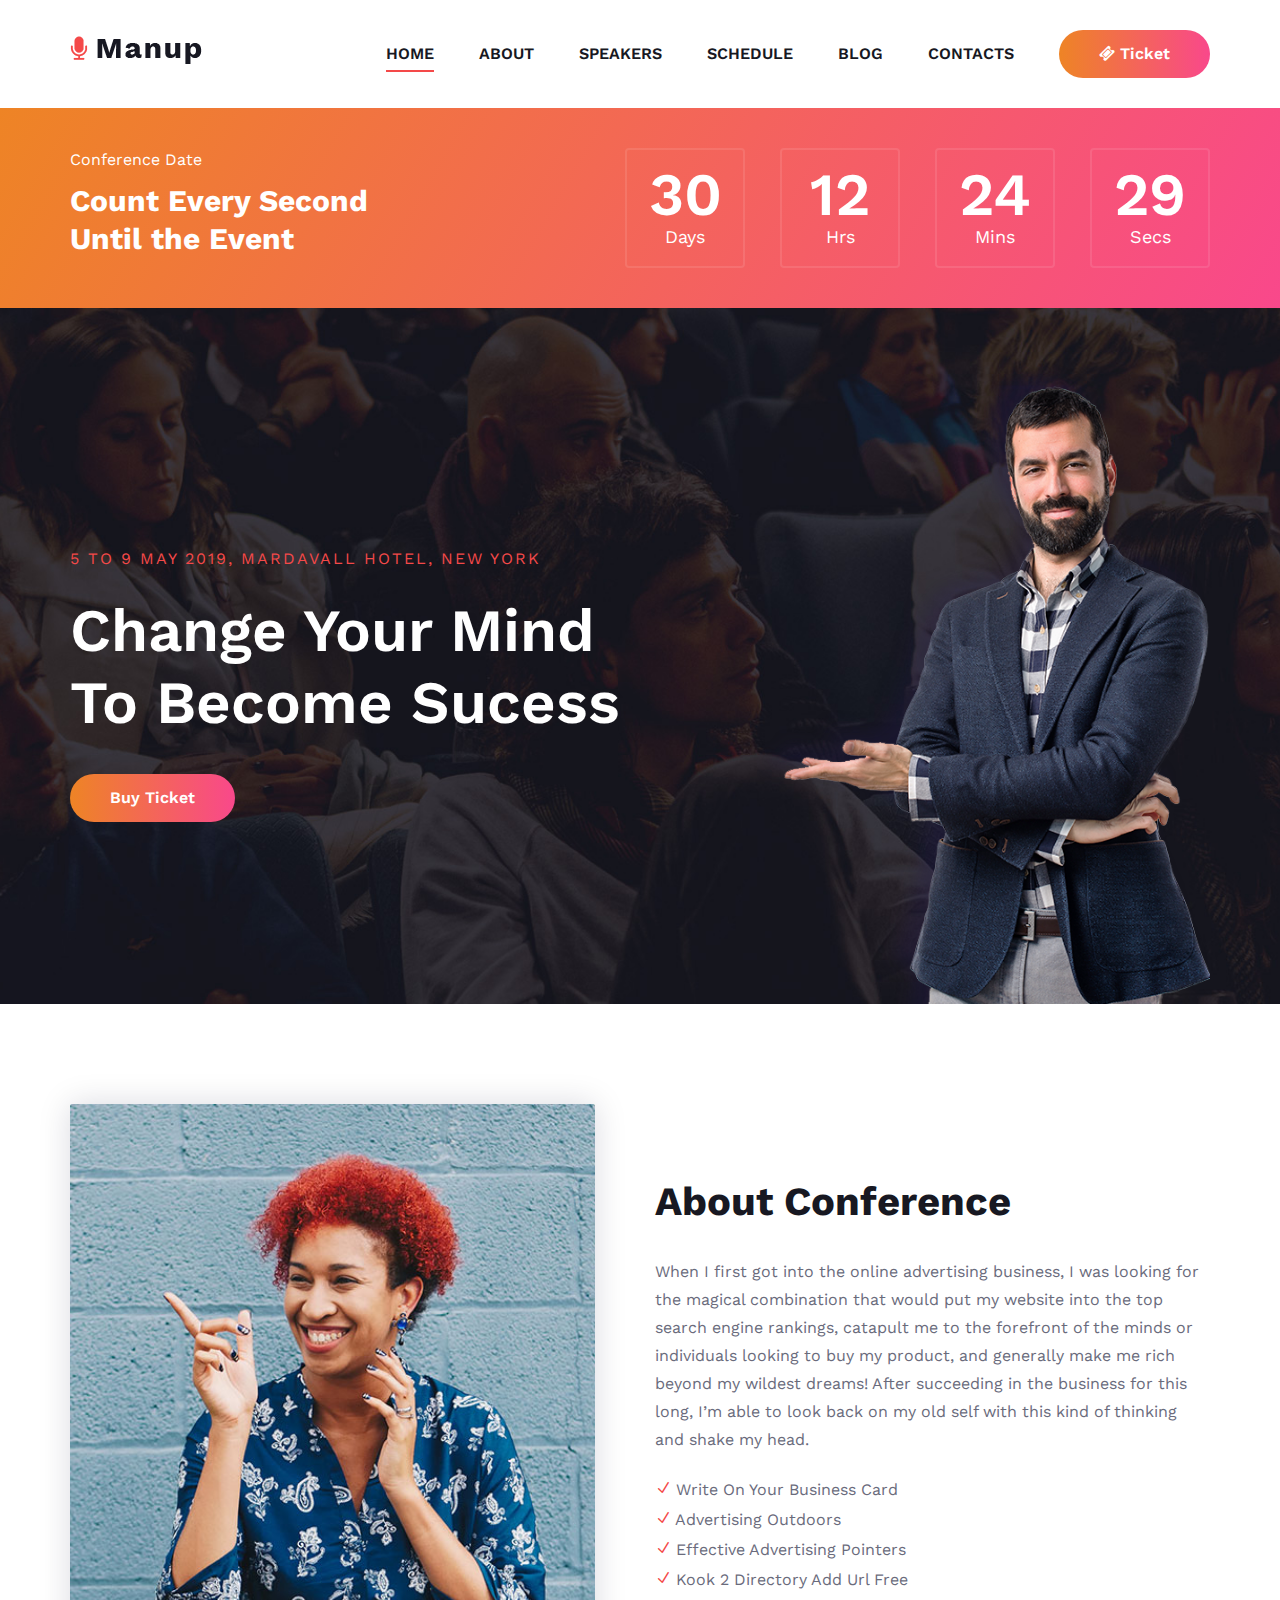
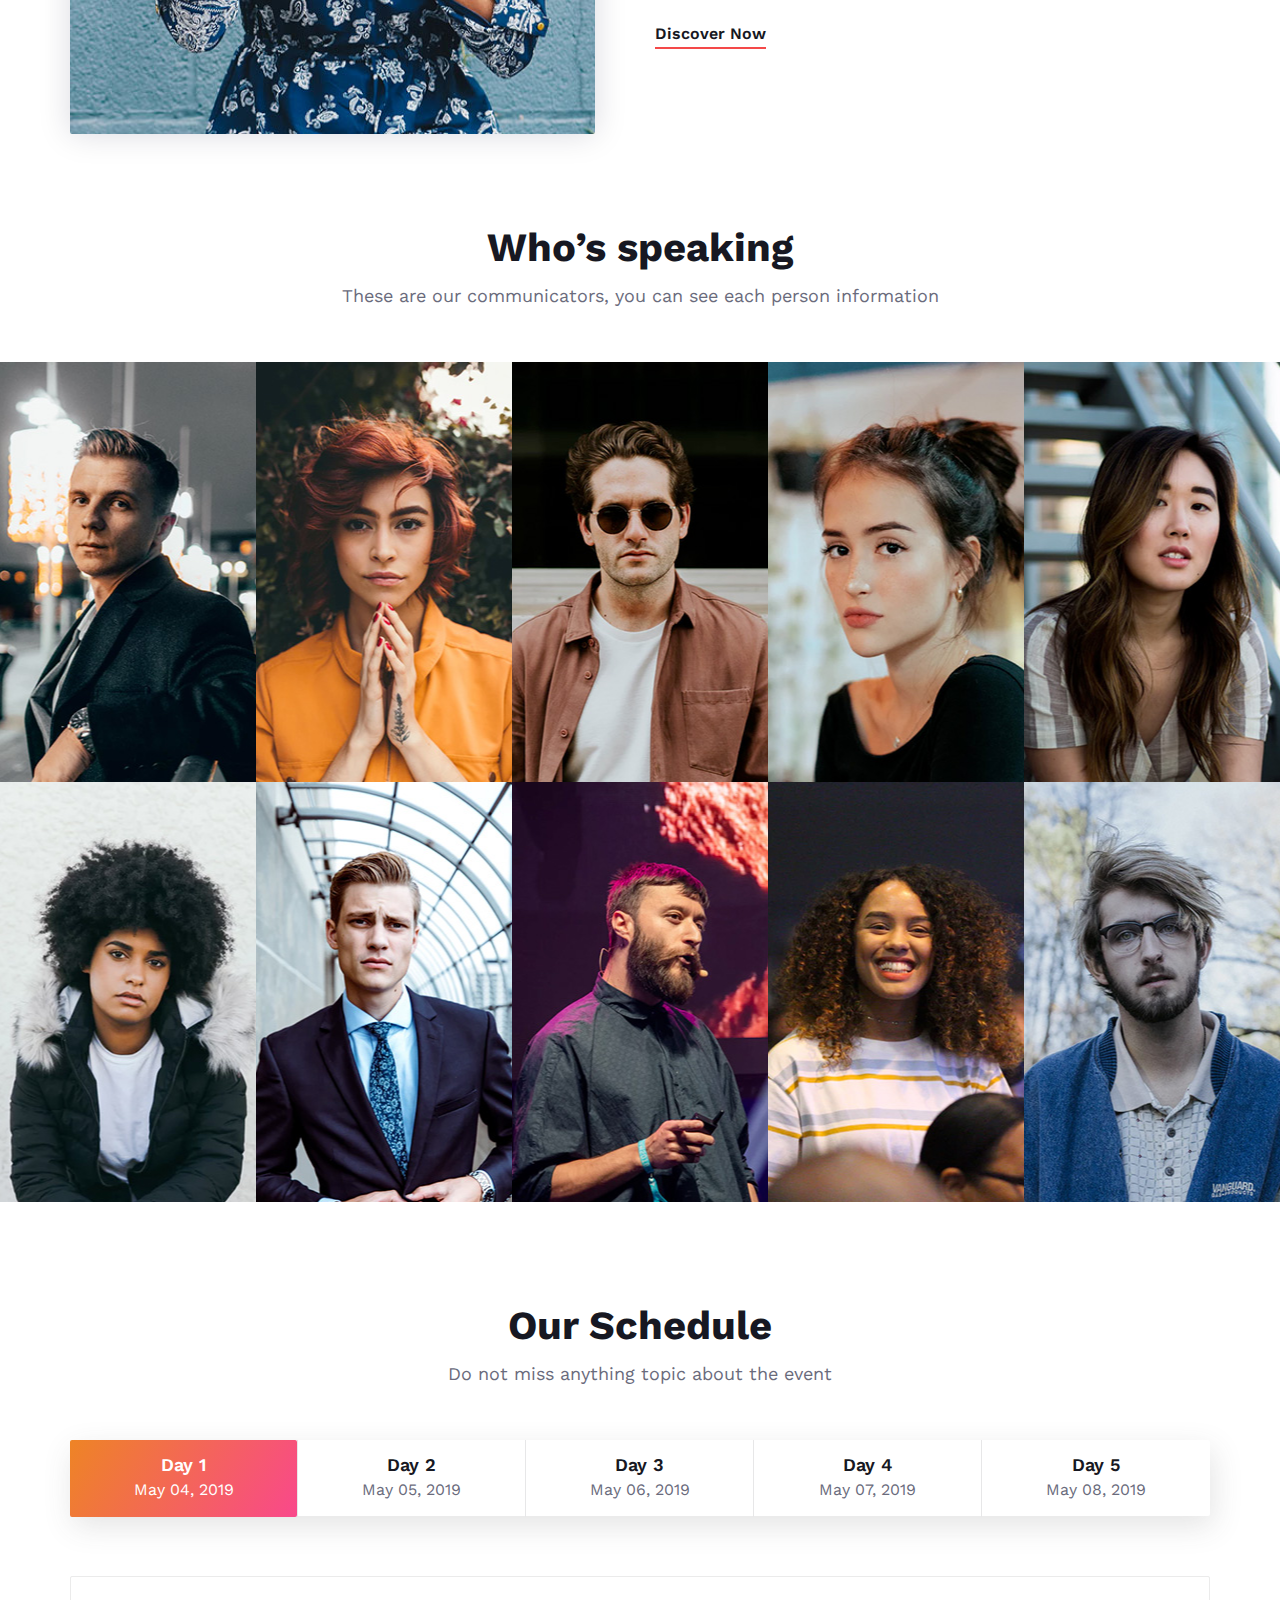
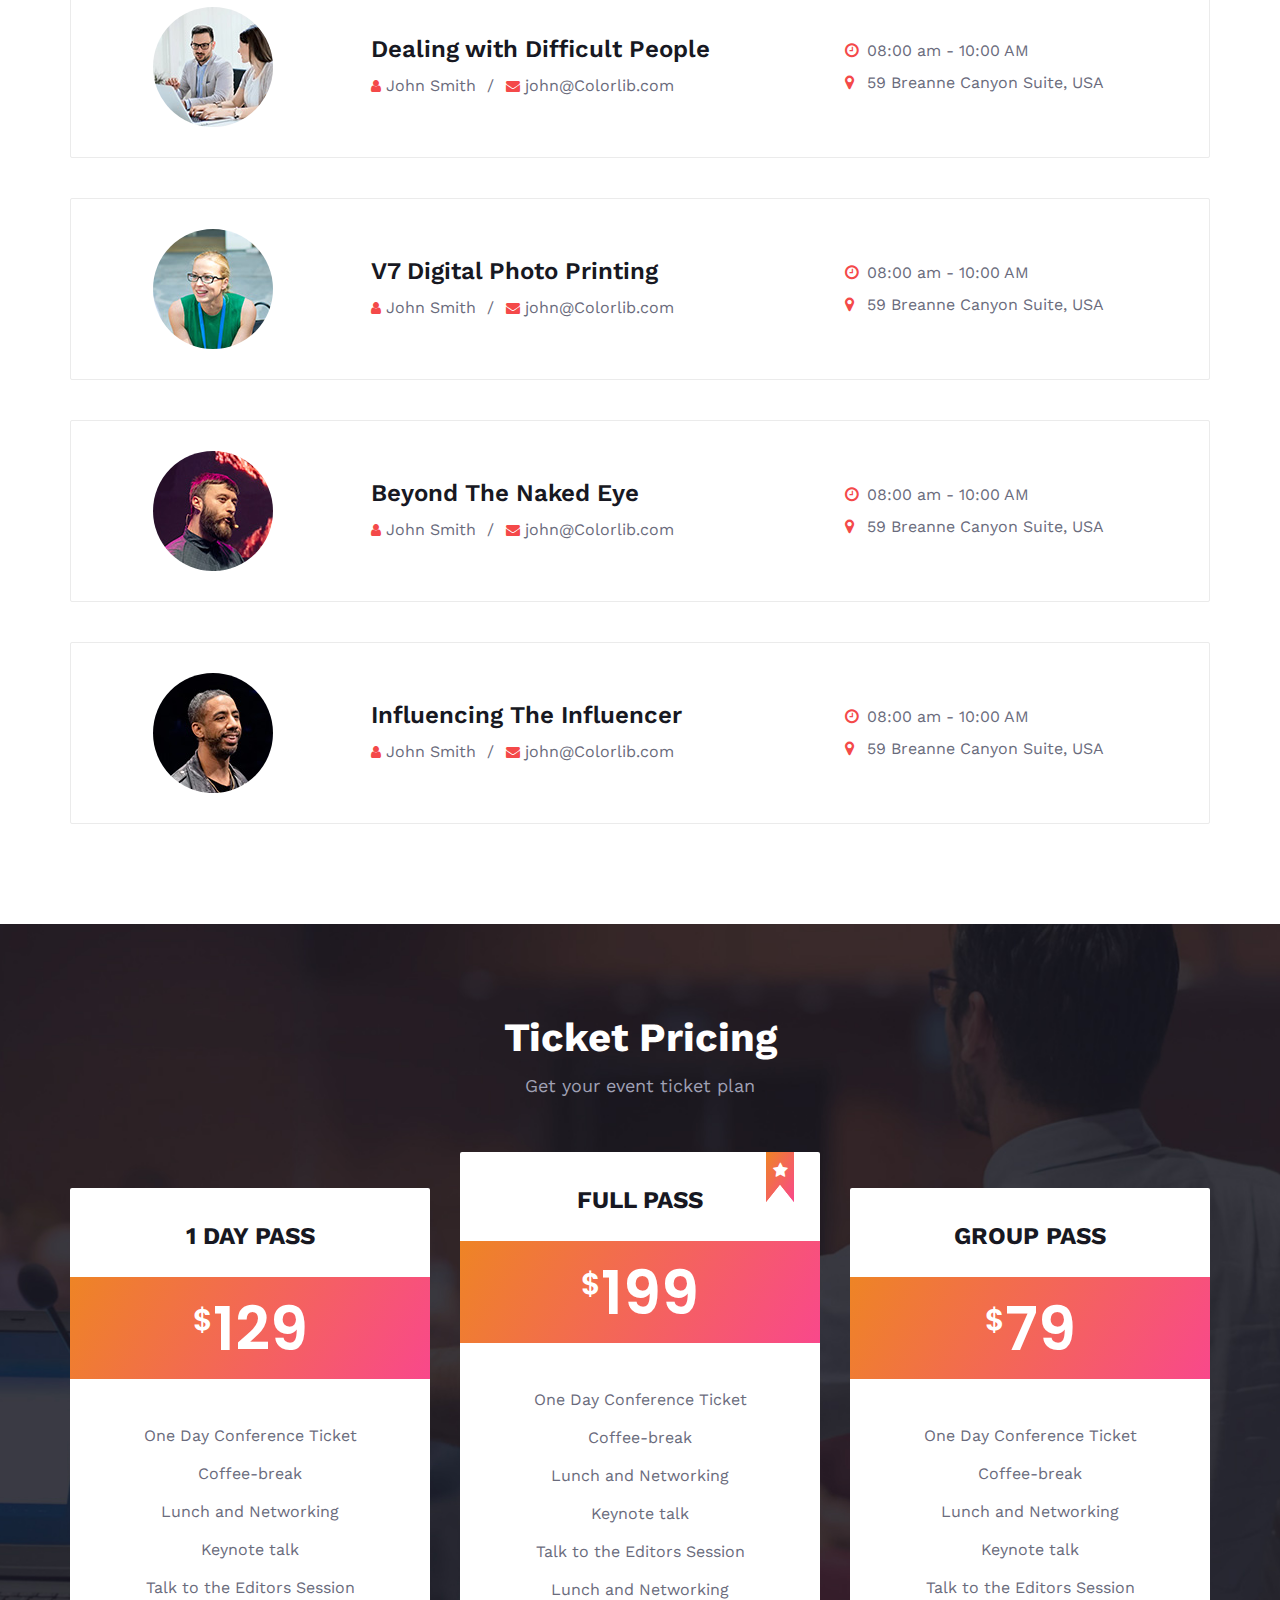
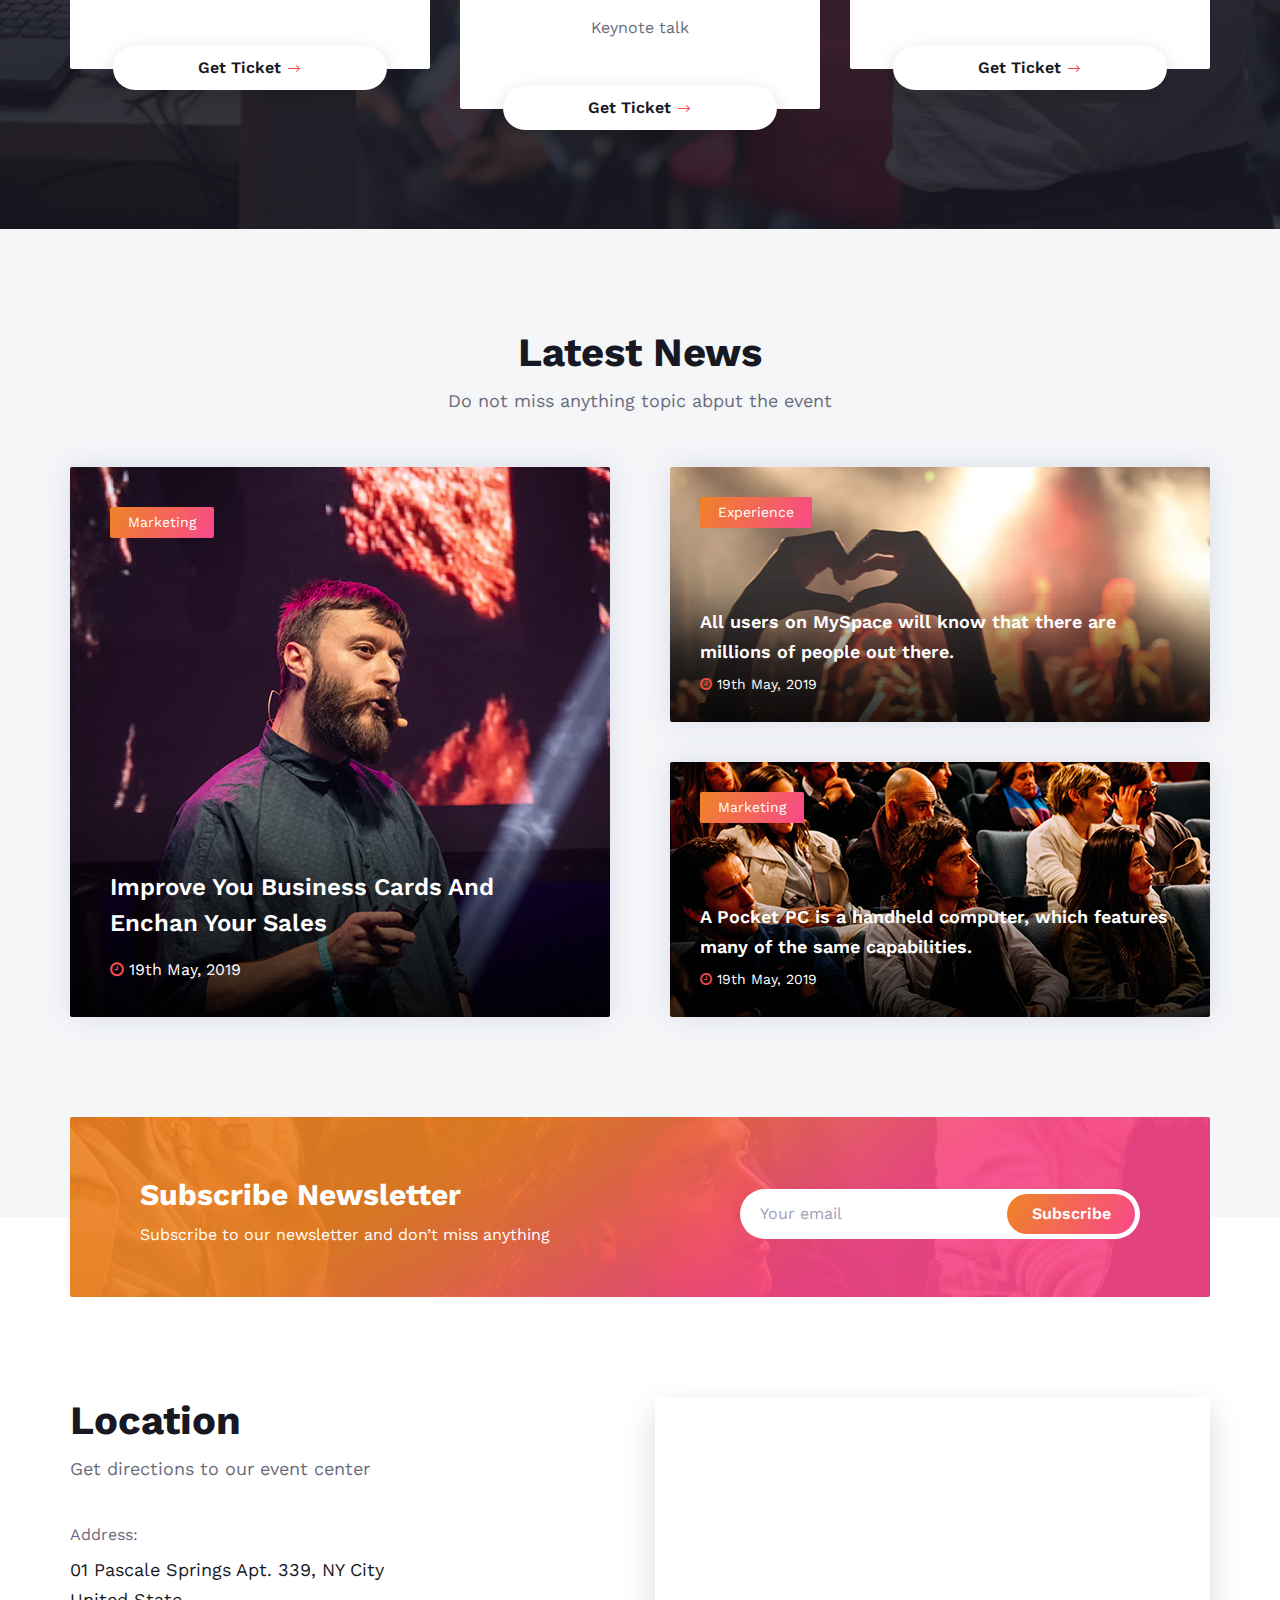
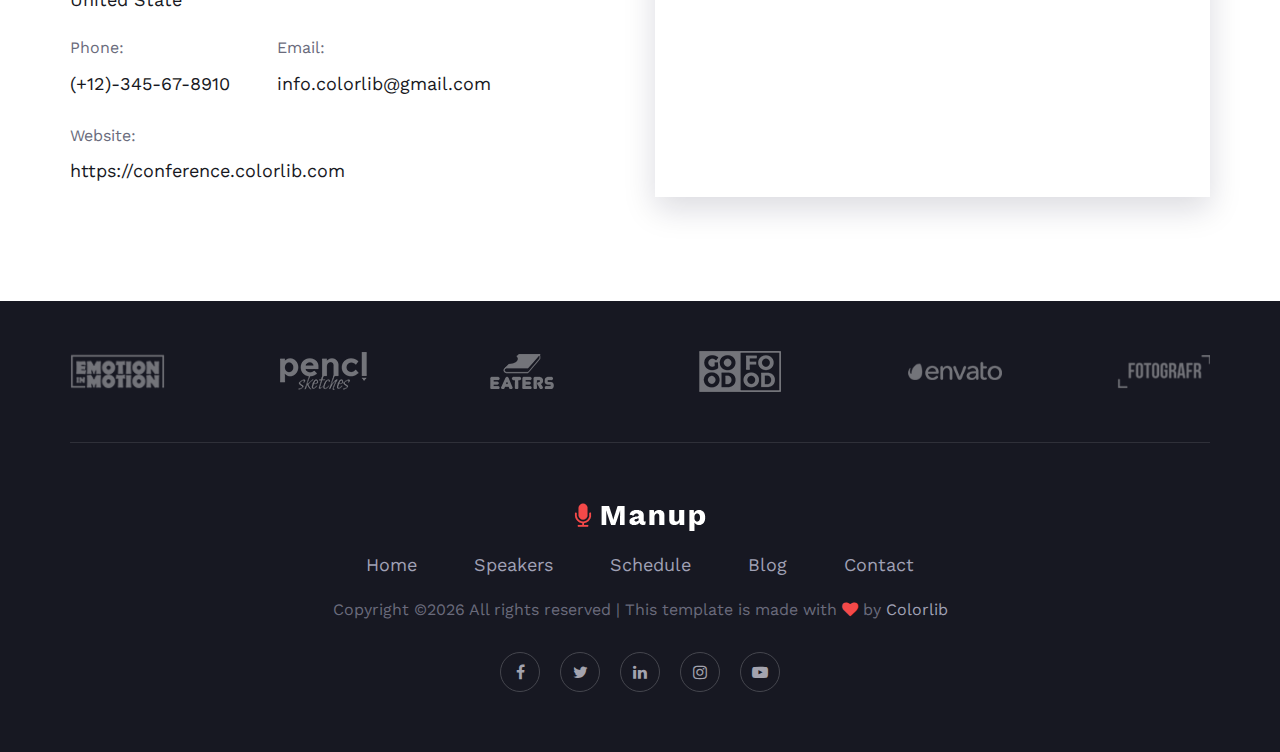
==== index.html @ 07010d6d "initial" ====
<!DOCTYPE html>
<html lang="zxx">

<head>
    <meta charset="UTF-8">
    <meta name="description" content="Manup Template">
    <meta name="keywords" content="Manup, unica, creative, html">
    <meta name="viewport" content="width=device-width, initial-scale=1.0">
    <meta http-equiv="X-UA-Compatible" content="ie=edge">
    <title>Manup | Template</title>

    <!-- Google Font -->
    <link href="https://fonts.googleapis.com/css?family=Work+Sans:400,500,600,700,800,900&display=swap"
        rel="stylesheet">
    <link href="https://fonts.googleapis.com/css?family=Poppins:400,500,600,700&display=swap" rel="stylesheet">


    <!-- Css Styles -->
    <link rel="stylesheet" href="css/bootstrap.min.css" type="text/css">
    <link rel="stylesheet" href="css/font-awesome.min.css" type="text/css">
    <link rel="stylesheet" href="css/elegant-icons.css" type="text/css">
    <link rel="stylesheet" href="css/owl.carousel.min.css" type="text/css">
    <link rel="stylesheet" href="css/magnific-popup.css" type="text/css">
    <link rel="stylesheet" href="css/slicknav.min.css" type="text/css">
    <link rel="stylesheet" href="css/style.css" type="text/css">
</head>

<body>
    <!-- Page Preloder -->
    <div id="preloder">
        <div class="loader"></div>
    </div>

    <!-- Header Section Begin -->
    <header class="header-section">
        <div class="container">
            <div class="logo">
                <a href="./index.html">
                    <img src="img/logo.png" alt="">
                </a>
            </div>
            <div class="nav-menu">
                <nav class="mainmenu mobile-menu">
                    <ul>
                        <li class="active"><a href="./index.html">Home</a></li>
                        <li><a href="./about-us.html">About</a></li>
                        <li><a href="./speaker.html">Speakers</a>
                            <ul class="dropdown">
                                <li><a href="#">Jayden</a></li>
                                <li><a href="#">Sara</a></li>
                                <li><a href="#">Emma</a></li>
                                <li><a href="#">Harriet</a></li>
                            </ul>
                        </li>
                        <li><a href="./schedule.html">Schedule</a></li>
                        <li><a href="./blog.html">Blog</a></li>
                        <li><a href="./contact.html">Contacts</a></li>
                    </ul>
                </nav>
                <a href="#" class="primary-btn top-btn"><i class="fa fa-ticket"></i> Ticket</a>
            </div>
            <div id="mobile-menu-wrap"></div>
        </div>
    </header>
    <!-- Header End -->

    <!-- Counter Section Begin -->
    <section class="counter-section bg-gradient">
        <div class="container">
            <div class="row">
                <div class="col-lg-4">
                    <div class="counter-text">
                        <span>Conference Date</span>
                        <h3>Count Every Second <br />Until the Event</h3>
                    </div>
                </div>
                <div class="col-lg-8">
                    <div class="cd-timer" id="countdown">
                        <div class="cd-item">
                            <span>40</span>
                            <p>Days</p>
                        </div>
                        <div class="cd-item">
                            <span>18</span>
                            <p>Hours</p>
                        </div>
                        <div class="cd-item">
                            <span>46</span>
                            <p>Minutes</p>
                        </div>
                        <div class="cd-item">
                            <span>32</span>
                            <p>Seconds</p>
                        </div>
                    </div>
                </div>
            </div>
        </div>
    </section>
    <!-- Counter Section End -->

    <!-- Hero Section Begin -->
    <section class="hero-section set-bg" data-setbg="img/hero.jpg">
        <div class="container">
            <div class="row">
                <div class="col-lg-7">
                    <div class="hero-text">
                        <span>5 to 9 may 2019, mardavall hotel, New York</span>
                        <h2>Change Your Mind<br /> To Become Sucess</h2>
                        <a href="#" class="primary-btn">Buy Ticket</a>
                    </div>
                </div>
                <div class="col-lg-5">
                    <img src="img/hero-right.png" alt="">
                </div>
            </div>
        </div>
    </section>
    <!-- Hero Section End -->

    <!-- Home About Section Begin -->
    <section class="home-about-section spad">
        <div class="container">
            <div class="row">
                <div class="col-lg-6">
                    <div class="ha-pic">
                        <img src="img/h-about.jpg" alt="">
                    </div>
                </div>
                <div class="col-lg-6">
                    <div class="ha-text">
                        <h2>About Conference</h2>
                        <p>When I first got into the online advertising business, I was looking for the magical
                            combination that would put my website into the top search engine rankings, catapult me to
                            the forefront of the minds or individuals looking to buy my product, and generally make me
                            rich beyond my wildest dreams! After succeeding in the business for this long, I’m able to
                            look back on my old self with this kind of thinking and shake my head.</p>
                        <ul>
                            <li><span class="icon_check"></span> Write On Your Business Card</li>
                            <li><span class="icon_check"></span> Advertising Outdoors</li>
                            <li><span class="icon_check"></span> Effective Advertising Pointers</li>
                            <li><span class="icon_check"></span> Kook 2 Directory Add Url Free</li>
                        </ul>
                        <a href="#" class="ha-btn">Discover Now</a>
                    </div>
                </div>
            </div>
        </div>
    </section>
    <!-- Home About Section End -->

    <!-- Team Member Section Begin -->
    <section class="team-member-section">
        <div class="container">
            <div class="row">
                <div class="col-lg-12">
                    <div class="section-title">
                        <h2>Who’s speaking</h2>
                        <p>These are our communicators, you can see each person information</p>
                    </div>
                </div>
            </div>
        </div>
        <div class="member-item set-bg" data-setbg="img/team-member/member-1.jpg">
            <div class="mi-social">
                <div class="mi-social-inner bg-gradient">
                    <a href="#"><i class="fa fa-facebook"></i></a>
                    <a href="#"><i class="fa fa-instagram"></i></a>
                    <a href="#"><i class="fa fa-twitter"></i></a>
                    <a href="#"><i class="fa fa-linkedin"></i></a>
                </div>
            </div>
            <div class="mi-text">
                <h5>Emma Sandoval</h5>
                <span>Speaker</span>
            </div>
        </div>
        <div class="member-item set-bg" data-setbg="img/team-member/member-2.jpg">
            <div class="mi-social">
                <div class="mi-social-inner bg-gradient">
                    <a href="#"><i class="fa fa-facebook"></i></a>
                    <a href="#"><i class="fa fa-instagram"></i></a>
                    <a href="#"><i class="fa fa-twitter"></i></a>
                    <a href="#"><i class="fa fa-linkedin"></i></a>
                </div>
            </div>
            <div class="mi-text">
                <h5>Emma Sandoval</h5>
                <span>Speaker</span>
            </div>
        </div>
        <div class="member-item set-bg" data-setbg="img/team-member/member-3.jpg">
            <div class="mi-social">
                <div class="mi-social-inner bg-gradient">
                    <a href="#"><i class="fa fa-facebook"></i></a>
                    <a href="#"><i class="fa fa-instagram"></i></a>
                    <a href="#"><i class="fa fa-twitter"></i></a>
                    <a href="#"><i class="fa fa-linkedin"></i></a>
                </div>
            </div>
            <div class="mi-text">
                <h5>Emma Sandoval</h5>
                <span>Speaker</span>
            </div>
        </div>
        <div class="member-item set-bg" data-setbg="img/team-member/member-4.jpg">
            <div class="mi-social">
                <div class="mi-social-inner bg-gradient">
                    <a href="#"><i class="fa fa-facebook"></i></a>
                    <a href="#"><i class="fa fa-instagram"></i></a>
                    <a href="#"><i class="fa fa-twitter"></i></a>
                    <a href="#"><i class="fa fa-linkedin"></i></a>
                </div>
            </div>
            <div class="mi-text">
                <h5>Emma Sandoval</h5>
                <span>Speaker</span>
            </div>
        </div>
        <div class="member-item set-bg" data-setbg="img/team-member/member-5.jpg">
            <div class="mi-social">
                <div class="mi-social-inner bg-gradient">
                    <a href="#"><i class="fa fa-facebook"></i></a>
                    <a href="#"><i class="fa fa-instagram"></i></a>
                    <a href="#"><i class="fa fa-twitter"></i></a>
                    <a href="#"><i class="fa fa-linkedin"></i></a>
                </div>
            </div>
            <div class="mi-text">
                <h5>Emma Sandoval</h5>
                <span>Speaker</span>
            </div>
        </div>
        <div class="member-item set-bg" data-setbg="img/team-member/member-6.jpg">
            <div class="mi-social">
                <div class="mi-social-inner bg-gradient">
                    <a href="#"><i class="fa fa-facebook"></i></a>
                    <a href="#"><i class="fa fa-instagram"></i></a>
                    <a href="#"><i class="fa fa-twitter"></i></a>
                    <a href="#"><i class="fa fa-linkedin"></i></a>
                </div>
            </div>
            <div class="mi-text">
                <h5>Emma Sandoval</h5>
                <span>Speaker</span>
            </div>
        </div>
        <div class="member-item set-bg" data-setbg="img/team-member/member-7.jpg">
            <div class="mi-social">
                <div class="mi-social-inner bg-gradient">
                    <a href="#"><i class="fa fa-facebook"></i></a>
                    <a href="#"><i class="fa fa-instagram"></i></a>
                    <a href="#"><i class="fa fa-twitter"></i></a>
                    <a href="#"><i class="fa fa-linkedin"></i></a>
                </div>
            </div>
            <div class="mi-text">
                <h5>Emma Sandoval</h5>
                <span>Speaker</span>
            </div>
        </div>
        <div class="member-item set-bg" data-setbg="img/team-member/member-8.jpg">
            <div class="mi-social">
                <div class="mi-social-inner bg-gradient">
                    <a href="#"><i class="fa fa-facebook"></i></a>
                    <a href="#"><i class="fa fa-instagram"></i></a>
                    <a href="#"><i class="fa fa-twitter"></i></a>
                    <a href="#"><i class="fa fa-linkedin"></i></a>
                </div>
            </div>
            <div class="mi-text">
                <h5>Emma Sandoval</h5>
                <span>Speaker</span>
            </div>
        </div>
        <div class="member-item set-bg" data-setbg="img/team-member/member-9.jpg">
            <div class="mi-social">
                <div class="mi-social-inner bg-gradient">
                    <a href="#"><i class="fa fa-facebook"></i></a>
                    <a href="#"><i class="fa fa-instagram"></i></a>
                    <a href="#"><i class="fa fa-twitter"></i></a>
                    <a href="#"><i class="fa fa-linkedin"></i></a>
                </div>
            </div>
            <div class="mi-text">
                <h5>Emma Sandoval</h5>
                <span>Speaker</span>
            </div>
        </div>
        <div class="member-item set-bg" data-setbg="img/team-member/member-10.jpg">
            <div class="mi-social">
                <div class="mi-social-inner bg-gradient">
                    <a href="#"><i class="fa fa-facebook"></i></a>
                    <a href="#"><i class="fa fa-instagram"></i></a>
                    <a href="#"><i class="fa fa-twitter"></i></a>
                    <a href="#"><i class="fa fa-linkedin"></i></a>
                </div>
            </div>
            <div class="mi-text">
                <h5>Emma Sandoval</h5>
                <span>Speaker</span>
            </div>
        </div>
    </section>
    <!-- Team Member Section End -->

    <!-- Schedule Section Begin -->
    <section class="schedule-section spad">
        <div class="container">
            <div class="row">
                <div class="col-lg-12">
                    <div class="section-title">
                        <h2>Our Schedule</h2>
                        <p>Do not miss anything topic about the event</p>
                    </div>
                </div>
            </div>
            <div class="row">
                <div class="col-lg-12">
                    <div class="schedule-tab">
                        <ul class="nav nav-tabs" role="tablist">
                            <li class="nav-item">
                                <a class="nav-link active" data-toggle="tab" href="#tabs-1" role="tab">
                                    <h5>Day 1</h5>
                                    <p>May 04, 2019</p>
                                </a>
                            </li>
                            <li class="nav-item">
                                <a class="nav-link" data-toggle="tab" href="#tabs-2" role="tab">
                                    <h5>Day 2</h5>
                                    <p>May 05, 2019</p>
                                </a>
                            </li>
                            <li class="nav-item">
                                <a class="nav-link" data-toggle="tab" href="#tabs-3" role="tab">
                                    <h5>Day 3</h5>
                                    <p>May 06, 2019</p>
                                </a>
                            </li>
                            <li class="nav-item">
                                <a class="nav-link" data-toggle="tab" href="#tabs-4" role="tab">
                                    <h5>Day 4</h5>
                                    <p>May 07, 2019</p>
                                </a>
                            </li>
                            <li class="nav-item">
                                <a class="nav-link" data-toggle="tab" href="#tabs-5" role="tab">
                                    <h5>Day 5</h5>
                                    <p>May 08, 2019</p>
                                </a>
                            </li>
                        </ul><!-- Tab panes -->
                        <div class="tab-content">
                            <div class="tab-pane active" id="tabs-1" role="tabpanel">
                                <div class="st-content">
                                    <div class="container">
                                        <div class="row">
                                            <div class="col-lg-3">
                                                <div class="sc-pic">
                                                    <img src="img/schedule/schedule-1.jpg" alt="">
                                                </div>
                                            </div>
                                            <div class="col-lg-5">
                                                <div class="sc-text">
                                                    <h4>Dealing with Difficult People</h4>
                                                    <ul>
                                                        <li><i class="fa fa-user"></i> John Smith</li>
                                                        <li><i class="fa fa-envelope"></i> john@Colorlib.com
                                                        </li>
                                                    </ul>
                                                </div>
                                            </div>
                                            <div class="col-lg-4">
                                                <ul class="sc-widget">
                                                    <li><i class="fa fa-clock-o"></i> 08:00 am - 10:00 AM</li>
                                                    <li><i class="fa fa-map-marker"></i> 59 Breanne Canyon Suite, USA
                                                    </li>
                                                </ul>
                                            </div>
                                        </div>
                                    </div>
                                </div>
                                <div class="st-content">
                                    <div class="container">
                                        <div class="row">
                                            <div class="col-lg-3">
                                                <div class="sc-pic">
                                                    <img src="img/schedule/schedule-2.jpg" alt="">
                                                </div>
                                            </div>
                                            <div class="col-lg-5">
                                                <div class="sc-text">
                                                    <h4>V7 Digital Photo Printing</h4>
                                                    <ul>
                                                        <li><i class="fa fa-user"></i> John Smith</li>
                                                        <li><i class="fa fa-envelope"></i> john@Colorlib.com
                                                        </li>
                                                    </ul>
                                                </div>
                                            </div>
                                            <div class="col-lg-4">
                                                <ul class="sc-widget">
                                                    <li><i class="fa fa-clock-o"></i> 08:00 am - 10:00 AM</li>
                                                    <li><i class="fa fa-map-marker"></i> 59 Breanne Canyon Suite, USA
                                                    </li>
                                                </ul>
                                            </div>
                                        </div>
                                    </div>
                                </div>
                                <div class="st-content">
                                    <div class="container">
                                        <div class="row">
                                            <div class="col-lg-3">
                                                <div class="sc-pic">
                                                    <img src="img/schedule/schedule-3.jpg" alt="">
                                                </div>
                                            </div>
                                            <div class="col-lg-5">
                                                <div class="sc-text">
                                                    <h4>Beyond The Naked Eye</h4>
                                                    <ul>
                                                        <li><i class="fa fa-user"></i> John Smith</li>
                                                        <li><i class="fa fa-envelope"></i> john@Colorlib.com
                                                        </li>
                                                    </ul>
                                                </div>
                                            </div>
                                            <div class="col-lg-4">
                                                <ul class="sc-widget">
                                                    <li><i class="fa fa-clock-o"></i> 08:00 am - 10:00 AM</li>
                                                    <li><i class="fa fa-map-marker"></i> 59 Breanne Canyon Suite, USA
                                                    </li>
                                                </ul>
                                            </div>
                                        </div>
                                    </div>
                                </div>
                                <div class="st-content">
                                    <div class="container">
                                        <div class="row">
                                            <div class="col-lg-3">
                                                <div class="sc-pic">
                                                    <img src="img/schedule/schedule-4.jpg" alt="">
                                                </div>
                                            </div>
                                            <div class="col-lg-5">
                                                <div class="sc-text">
                                                    <h4>Influencing The Influencer</h4>
                                                    <ul>
                                                        <li><i class="fa fa-user"></i> John Smith</li>
                                                        <li><i class="fa fa-envelope"></i> john@Colorlib.com
                                                        </li>
                                                    </ul>
                                                </div>
                                            </div>
                                            <div class="col-lg-4">
                                                <ul class="sc-widget">
                                                    <li><i class="fa fa-clock-o"></i> 08:00 am - 10:00 AM</li>
                                                    <li><i class="fa fa-map-marker"></i> 59 Breanne Canyon Suite, USA
                                                    </li>
                                                </ul>
                                            </div>
                                        </div>
                                    </div>
                                </div>
                            </div>
                            <div class="tab-pane" id="tabs-2" role="tabpanel">
                                <div class="st-content">
                                    <div class="container">
                                        <div class="row">
                                            <div class="col-lg-3">
                                                <div class="sc-pic">
                                                    <img src="img/schedule/schedule-1.jpg" alt="">
                                                </div>
                                            </div>
                                            <div class="col-lg-5">
                                                <div class="sc-text">
                                                    <h4>Dealing with Easy People</h4>
                                                    <ul>
                                                        <li><i class="fa fa-user"></i> John Smith</li>
                                                        <li><i class="fa fa-envelope"></i> john@Colorlib.com
                                                        </li>
                                                    </ul>
                                                </div>
                                            </div>
                                            <div class="col-lg-4">
                                                <ul class="sc-widget">
                                                    <li><i class="fa fa-clock-o"></i> 08:00 am - 10:00 AM</li>
                                                    <li><i class="fa fa-map-marker"></i> 59 Breanne Canyon Suite, USA
                                                    </li>
                                                </ul>
                                            </div>
                                        </div>
                                    </div>
                                </div>
                                <div class="st-content">
                                    <div class="container">
                                        <div class="row">
                                            <div class="col-lg-3">
                                                <div class="sc-pic">
                                                    <img src="img/schedule/schedule-2.jpg" alt="">
                                                </div>
                                            </div>
                                            <div class="col-lg-5">
                                                <div class="sc-text">
                                                    <h4>V7 Digital Photo Printing</h4>
                                                    <ul>
                                                        <li><i class="fa fa-user"></i> John Smith</li>
                                                        <li><i class="fa fa-envelope"></i> john@Colorlib.com
                                                        </li>
                                                    </ul>
                                                </div>
                                            </div>
                                            <div class="col-lg-4">
                                                <ul class="sc-widget">
                                                    <li><i class="fa fa-clock-o"></i> 08:00 am - 10:00 AM</li>
                                                    <li><i class="fa fa-map-marker"></i> 59 Breanne Canyon Suite, USA
                                                    </li>
                                                </ul>
                                            </div>
                                        </div>
                                    </div>
                                </div>
                                <div class="st-content">
                                    <div class="container">
                                        <div class="row">
                                            <div class="col-lg-3">
                                                <div class="sc-pic">
                                                    <img src="img/schedule/schedule-3.jpg" alt="">
                                                </div>
                                            </div>
                                            <div class="col-lg-5">
                                                <div class="sc-text">
                                                    <h4>Beyond The Naked Eye</h4>
                                                    <ul>
                                                        <li><i class="fa fa-user"></i> John Smith</li>
                                                        <li><i class="fa fa-envelope"></i> john@Colorlib.com
                                                        </li>
                                                    </ul>
                                                </div>
                                            </div>
                                            <div class="col-lg-4">
                                                <ul class="sc-widget">
                                                    <li><i class="fa fa-clock-o"></i> 08:00 am - 10:00 AM</li>
                                                    <li><i class="fa fa-map-marker"></i> 59 Breanne Canyon Suite, USA
                                                    </li>
                                                </ul>
                                            </div>
                                        </div>
                                    </div>
                                </div>
                                <div class="st-content">
                                    <div class="container">
                                        <div class="row">
                                            <div class="col-lg-3">
                                                <div class="sc-pic">
                                                    <img src="img/schedule/schedule-4.jpg" alt="">
                                                </div>
                                            </div>
                                            <div class="col-lg-5">
                                                <div class="sc-text">
                                                    <h4>Influencing The Influencer</h4>
                                                    <ul>
                                                        <li><i class="fa fa-user"></i> John Smith</li>
                                                        <li><i class="fa fa-envelope"></i> john@Colorlib.com
                                                        </li>
                                                    </ul>
                                                </div>
                                            </div>
                                            <div class="col-lg-4">
                                                <ul class="sc-widget">
                                                    <li><i class="fa fa-clock-o"></i> 08:00 am - 10:00 AM</li>
                                                    <li><i class="fa fa-map-marker"></i> 59 Breanne Canyon Suite, USA
                                                    </li>
                                                </ul>
                                            </div>
                                        </div>
                                    </div>
                                </div>
                            </div>
                            <div class="tab-pane" id="tabs-3" role="tabpanel">
                                <div class="st-content">
                                    <div class="container">
                                        <div class="row">
                                            <div class="col-lg-3">
                                                <div class="sc-pic">
                                                    <img src="img/schedule/schedule-1.jpg" alt="">
                                                </div>
                                            </div>
                                            <div class="col-lg-5">
                                                <div class="sc-text">
                                                    <h4>Dealing with Intermediate People</h4>
                                                    <ul>
                                                        <li><i class="fa fa-user"></i> John Smith</li>
                                                        <li><i class="fa fa-envelope"></i> john@Colorlib.com
                                                        </li>
                                                    </ul>
                                                </div>
                                            </div>
                                            <div class="col-lg-4">
                                                <ul class="sc-widget">
                                                    <li><i class="fa fa-clock-o"></i> 08:00 am - 10:00 AM</li>
                                                    <li><i class="fa fa-map-marker"></i> 59 Breanne Canyon Suite, USA
                                                    </li>
                                                </ul>
                                            </div>
                                        </div>
                                    </div>
                                </div>
                                <div class="st-content">
                                    <div class="container">
                                        <div class="row">
                                            <div class="col-lg-3">
                                                <div class="sc-pic">
                                                    <img src="img/schedule/schedule-2.jpg" alt="">
                                                </div>
                                            </div>
                                            <div class="col-lg-5">
                                                <div class="sc-text">
                                                    <h4>V7 Digital Photo Printing</h4>
                                                    <ul>
                                                        <li><i class="fa fa-user"></i> John Smith</li>
                                                        <li><i class="fa fa-envelope"></i> john@Colorlib.com
                                                        </li>
                                                    </ul>
                                                </div>
                                            </div>
                                            <div class="col-lg-4">
                                                <ul class="sc-widget">
                                                    <li><i class="fa fa-clock-o"></i> 08:00 am - 10:00 AM</li>
                                                    <li><i class="fa fa-map-marker"></i> 59 Breanne Canyon Suite, USA
                                                    </li>
                                                </ul>
                                            </div>
                                        </div>
                                    </div>
                                </div>
                                <div class="st-content">
                                    <div class="container">
                                        <div class="row">
                                            <div class="col-lg-3">
                                                <div class="sc-pic">
                                                    <img src="img/schedule/schedule-3.jpg" alt="">
                                                </div>
                                            </div>
                                            <div class="col-lg-5">
                                                <div class="sc-text">
                                                    <h4>Beyond The Naked Eye</h4>
                                                    <ul>
                                                        <li><i class="fa fa-user"></i> John Smith</li>
                                                        <li><i class="fa fa-envelope"></i> john@Colorlib.com
                                                        </li>
                                                    </ul>
                                                </div>
                                            </div>
                                            <div class="col-lg-4">
                                                <ul class="sc-widget">
                                                    <li><i class="fa fa-clock-o"></i> 08:00 am - 10:00 AM</li>
                                                    <li><i class="fa fa-map-marker"></i> 59 Breanne Canyon Suite, USA
                                                    </li>
                                                </ul>
                                            </div>
                                        </div>
                                    </div>
                                </div>
                                <div class="st-content">
                                    <div class="container">
                                        <div class="row">
                                            <div class="col-lg-3">
                                                <div class="sc-pic">
                                                    <img src="img/schedule/schedule-4.jpg" alt="">
                                                </div>
                                            </div>
                                            <div class="col-lg-5">
                                                <div class="sc-text">
                                                    <h4>Influencing The Influencer</h4>
                                                    <ul>
                                                        <li><i class="fa fa-user"></i> John Smith</li>
                                                        <li><i class="fa fa-envelope"></i> john@Colorlib.com
                                                        </li>
                                                    </ul>
                                                </div>
                                            </div>
                                            <div class="col-lg-4">
                                                <ul class="sc-widget">
                                                    <li><i class="fa fa-clock-o"></i> 08:00 am - 10:00 AM</li>
                                                    <li><i class="fa fa-map-marker"></i> 59 Breanne Canyon Suite, USA
                                                    </li>
                                                </ul>
                                            </div>
                                        </div>
                                    </div>
                                </div>
                            </div>
                            <div class="tab-pane" id="tabs-4" role="tabpanel">
                                <div class="st-content">
                                    <div class="container">
                                        <div class="row">
                                            <div class="col-lg-3">
                                                <div class="sc-pic">
                                                    <img src="img/schedule/schedule-1.jpg" alt="">
                                                </div>
                                            </div>
                                            <div class="col-lg-5">
                                                <div class="sc-text">
                                                    <h4>Dealing with Expert People</h4>
                                                    <ul>
                                                        <li><i class="fa fa-user"></i> John Smith</li>
                                                        <li><i class="fa fa-envelope"></i> john@Colorlib.com
                                                        </li>
                                                    </ul>
                                                </div>
                                            </div>
                                            <div class="col-lg-4">
                                                <ul class="sc-widget">
                                                    <li><i class="fa fa-clock-o"></i> 08:00 am - 10:00 AM</li>
                                                    <li><i class="fa fa-map-marker"></i> 59 Breanne Canyon Suite, USA
                                                    </li>
                                                </ul>
                                            </div>
                                        </div>
                                    </div>
                                </div>
                                <div class="st-content">
                                    <div class="container">
                                        <div class="row">
                                            <div class="col-lg-3">
                                                <div class="sc-pic">
                                                    <img src="img/schedule/schedule-2.jpg" alt="">
                                                </div>
                                            </div>
                                            <div class="col-lg-5">
                                                <div class="sc-text">
                                                    <h4>V7 Digital Photo Printing</h4>
                                                    <ul>
                                                        <li><i class="fa fa-user"></i> John Smith</li>
                                                        <li><i class="fa fa-envelope"></i> john@Colorlib.com
                                                        </li>
                                                    </ul>
                                                </div>
                                            </div>
                                            <div class="col-lg-4">
                                                <ul class="sc-widget">
                                                    <li><i class="fa fa-clock-o"></i> 08:00 am - 10:00 AM</li>
                                                    <li><i class="fa fa-map-marker"></i> 59 Breanne Canyon Suite, USA
                                                    </li>
                                                </ul>
                                            </div>
                                        </div>
                                    </div>
                                </div>
                                <div class="st-content">
                                    <div class="container">
                                        <div class="row">
                                            <div class="col-lg-3">
                                                <div class="sc-pic">
                                                    <img src="img/schedule/schedule-3.jpg" alt="">
                                                </div>
                                            </div>
                                            <div class="col-lg-5">
                                                <div class="sc-text">
                                                    <h4>Beyond The Naked Eye</h4>
                                                    <ul>
                                                        <li><i class="fa fa-user"></i> John Smith</li>
                                                        <li><i class="fa fa-envelope"></i> john@Colorlib.com
                                                        </li>
                                                    </ul>
                                                </div>
                                            </div>
                                            <div class="col-lg-4">
                                                <ul class="sc-widget">
                                                    <li><i class="fa fa-clock-o"></i> 08:00 am - 10:00 AM</li>
                                                    <li><i class="fa fa-map-marker"></i> 59 Breanne Canyon Suite, USA
                                                    </li>
                                                </ul>
                                            </div>
                                        </div>
                                    </div>
                                </div>
                                <div class="st-content">
                                    <div class="container">
                                        <div class="row">
                                            <div class="col-lg-3">
                                                <div class="sc-pic">
                                                    <img src="img/schedule/schedule-4.jpg" alt="">
                                                </div>
                                            </div>
                                            <div class="col-lg-5">
                                                <div class="sc-text">
                                                    <h4>Influencing The Influencer</h4>
                                                    <ul>
                                                        <li><i class="fa fa-user"></i> John Smith</li>
                                                        <li><i class="fa fa-envelope"></i> john@Colorlib.com
                                                        </li>
                                                    </ul>
                                                </div>
                                            </div>
                                            <div class="col-lg-4">
                                                <ul class="sc-widget">
                                                    <li><i class="fa fa-clock-o"></i> 08:00 am - 10:00 AM</li>
                                                    <li><i class="fa fa-map-marker"></i> 59 Breanne Canyon Suite, USA
                                                    </li>
                                                </ul>
                                            </div>
                                        </div>
                                    </div>
                                </div>
                            </div>
                            <div class="tab-pane" id="tabs-5" role="tabpanel">
                                <div class="st-content">
                                    <div class="container">
                                        <div class="row">
                                            <div class="col-lg-3">
                                                <div class="sc-pic">
                                                    <img src="img/schedule/schedule-1.jpg" alt="">
                                                </div>
                                            </div>
                                            <div class="col-lg-5">
                                                <div class="sc-text">
                                                    <h4>Dealing with Too Difficult People</h4>
                                                    <ul>
                                                        <li><i class="fa fa-user"></i> John Smith</li>
                                                        <li><i class="fa fa-envelope"></i> john@Colorlib.com
                                                        </li>
                                                    </ul>
                                                </div>
                                            </div>
                                            <div class="col-lg-4">
                                                <ul class="sc-widget">
                                                    <li><i class="fa fa-clock-o"></i> 08:00 am - 10:00 AM</li>
                                                    <li><i class="fa fa-map-marker"></i> 59 Breanne Canyon Suite, USA
                                                    </li>
                                                </ul>
                                            </div>
                                        </div>
                                    </div>
                                </div>
                                <div class="st-content">
                                    <div class="container">
                                        <div class="row">
                                            <div class="col-lg-3">
                                                <div class="sc-pic">
                                                    <img src="img/schedule/schedule-2.jpg" alt="">
                                                </div>
                                            </div>
                                            <div class="col-lg-5">
                                                <div class="sc-text">
                                                    <h4>V7 Digital Photo Printing</h4>
                                                    <ul>
                                                        <li><i class="fa fa-user"></i> John Smith</li>
                                                        <li><i class="fa fa-envelope"></i> john@Colorlib.com
                                                        </li>
                                                    </ul>
                                                </div>
                                            </div>
                                            <div class="col-lg-4">
                                                <ul class="sc-widget">
                                                    <li><i class="fa fa-clock-o"></i> 08:00 am - 10:00 AM</li>
                                                    <li><i class="fa fa-map-marker"></i> 59 Breanne Canyon Suite, USA
                                                    </li>
                                                </ul>
                                            </div>
                                        </div>
                                    </div>
                                </div>
                                <div class="st-content">
                                    <div class="container">
                                        <div class="row">
                                            <div class="col-lg-3">
                                                <div class="sc-pic">
                                                    <img src="img/schedule/schedule-3.jpg" alt="">
                                                </div>
                                            </div>
                                            <div class="col-lg-5">
                                                <div class="sc-text">
                                                    <h4>Beyond The Naked Eye</h4>
                                                    <ul>
                                                        <li><i class="fa fa-user"></i> John Smith</li>
                                                        <li><i class="fa fa-envelope"></i> john@Colorlib.com
                                                        </li>
                                                    </ul>
                                                </div>
                                            </div>
                                            <div class="col-lg-4">
                                                <ul class="sc-widget">
                                                    <li><i class="fa fa-clock-o"></i> 08:00 am - 10:00 AM</li>
                                                    <li><i class="fa fa-map-marker"></i> 59 Breanne Canyon Suite, USA
                                                    </li>
                                                </ul>
                                            </div>
                                        </div>
                                    </div>
                                </div>
                                <div class="st-content">
                                    <div class="container">
                                        <div class="row">
                                            <div class="col-lg-3">
                                                <div class="sc-pic">
                                                    <img src="img/schedule/schedule-4.jpg" alt="">
                                                </div>
                                            </div>
                                            <div class="col-lg-5">
                                                <div class="sc-text">
                                                    <h4>Influencing The Influencer</h4>
                                                    <ul>
                                                        <li><i class="fa fa-user"></i> John Smith</li>
                                                        <li><i class="fa fa-envelope"></i> john@Colorlib.com
                                                        </li>
                                                    </ul>
                                                </div>
                                            </div>
                                            <div class="col-lg-4">
                                                <ul class="sc-widget">
                                                    <li><i class="fa fa-clock-o"></i> 08:00 am - 10:00 AM</li>
                                                    <li><i class="fa fa-map-marker"></i> 59 Breanne Canyon Suite, USA
                                                    </li>
                                                </ul>
                                            </div>
                                        </div>
                                    </div>
                                </div>
                            </div>
                        </div>
                    </div>
                </div>
            </div>
        </div>
    </section>
    <!-- Schedule Section End -->

    <!-- Pricing Section Begin -->
    <section class="pricing-section set-bg spad" data-setbg="img/pricing-bg.jpg">
        <div class="container">
            <div class="row">
                <div class="col-lg-12">
                    <div class="section-title">
                        <h2>Ticket Pricing</h2>
                        <p>Get your event ticket plan</p>
                    </div>
                </div>
            </div>
            <div class="row justify-content-center">
                <div class="col-lg-4 col-md-8">
                    <div class="price-item">
                        <h4>1 Day Pass</h4>
                        <div class="pi-price">
                            <h2><span>$</span>129</h2>
                        </div>
                        <ul>
                            <li>One Day Conference Ticket</li>
                            <li>Coffee-break</li>
                            <li>Lunch and Networking</li>
                            <li>Keynote talk</li>
                            <li>Talk to the Editors Session</li>
                        </ul>
                        <a href="#" class="price-btn">Get Ticket <span class="arrow_right"></span></a>
                    </div>
                </div>
                <div class="col-lg-4 col-md-8">
                    <div class="price-item top-rated">
                        <div class="tr-tag">
                            <i class="fa fa-star"></i>
                        </div>
                        <h4>Full Pass</h4>
                        <div class="pi-price">
                            <h2><span>$</span>199</h2>
                        </div>
                        <ul>
                            <li>One Day Conference Ticket</li>
                            <li>Coffee-break</li>
                            <li>Lunch and Networking</li>
                            <li>Keynote talk</li>
                            <li>Talk to the Editors Session</li>
                            <li>Lunch and Networking</li>
                            <li>Keynote talk</li>
                        </ul>
                        <a href="#" class="price-btn">Get Ticket <span class="arrow_right"></span></a>
                    </div>
                </div>
                <div class="col-lg-4 col-md-8">
                    <div class="price-item">
                        <h4>Group Pass</h4>
                        <div class="pi-price">
                            <h2><span>$</span>79</h2>
                        </div>
                        <ul>
                            <li>One Day Conference Ticket</li>
                            <li>Coffee-break</li>
                            <li>Lunch and Networking</li>
                            <li>Keynote talk</li>
                            <li>Talk to the Editors Session</li>
                        </ul>
                        <a href="#" class="price-btn">Get Ticket <span class="arrow_right"></span></a>
                    </div>
                </div>
            </div>
        </div>
    </section>
    <!-- Pricing Section End -->

    <!-- latest BLog Section Begin -->
    <section class="latest-blog spad">
        <div class="container">
            <div class="row">
                <div class="col-lg-12">
                    <div class="section-title">
                        <h2>Latest News</h2>
                        <p>Do not miss anything topic abput the event</p>
                    </div>
                </div>
            </div>
            <div class="row">
                <div class="col-lg-6">
                    <div class="latest-item set-bg large-item" data-setbg="img/blog/latest-b/latest-1.jpg">
                        <div class="li-tag">Marketing</div>
                        <div class="li-text">
                            <h4><a href="./blog-details.html">Improve You Business Cards And Enchan Your Sales</a></h4>
                            <span><i class="fa fa-clock-o"></i> 19th May, 2019</span>
                        </div>
                    </div>
                </div>
                <div class="col-lg-6">
                    <div class="latest-item set-bg" data-setbg="img/blog/latest-b/latest-2.jpg">
                        <div class="li-tag">Experience</div>
                        <div class="li-text">
                            <h5><a href="./blog-details.html">All users on MySpace will know that there are millions of people out there.</a></h5>
                            <span><i class="fa fa-clock-o"></i> 19th May, 2019</span>
                        </div>
                    </div>
                    <div class="latest-item set-bg" data-setbg="img/blog/latest-b/latest-3.jpg">
                        <div class="li-tag">Marketing</div>
                        <div class="li-text">
                            <h5><a href="./blog-details.html">A Pocket PC is a handheld computer, which features many of the same capabilities.</a></h5>
                            <span><i class="fa fa-clock-o"></i> 19th May, 2019</span>
                        </div>
                    </div>
                </div>
            </div>
        </div>
    </section>
    <!-- latest BLog Section End -->

    <!-- Newslatter Section Begin -->
    <section class="newslatter-section">
        <div class="container">
            <div class="newslatter-inner set-bg" data-setbg="img/newslatter-bg.jpg">
                <div class="ni-text">
                    <h3>Subscribe Newsletter</h3>
                    <p>Subscribe to our newsletter and don’t miss anything</p>
                </div>
                <form action="#" class="ni-form">
                    <input type="text" placeholder="Your email">
                    <button type="submit">Subscribe</button>
                </form>
            </div>
        </div>
    </section>
    <!-- Newslatter Section End -->

    <!-- Contact Section Begin -->
    <section class="contact-section spad">
        <div class="container">
            <div class="row">
                <div class="col-lg-6">
                    <div class="section-title">
                        <h2>Location</h2>
                        <p>Get directions to our event center</p>
                    </div>
                    <div class="cs-text">
                        <div class="ct-address">
                            <span>Address:</span>
                            <p>01 Pascale Springs Apt. 339, NY City <br />United State</p>
                        </div>
                        <ul>
                            <li>
                                <span>Phone:</span>
                                (+12)-345-67-8910
                            </li>
                            <li>
                                <span>Email:</span>
                                info.colorlib@gmail.com
                            </li>
                        </ul>
                        <div class="ct-links">
                            <span>Website:</span>
                            <p>https://conference.colorlib.com</p>
                        </div>
                    </div>
                </div>
                <div class="col-lg-6">
                    <div class="cs-map">
                        <iframe
                            src="https://www.google.com/maps/embed?pb=!1m18!1m12!1m3!1d52901.38789495531!2d-118.19465514866786!3d34.03523211493029!2m3!1f0!2f0!3f0!3m2!1i1024!2i768!4f13.1!3m3!1m2!1s0x80c2cf71ad83ff9f%3A0x518b28657f4543b7!2sEast%20Los%20Angeles%2C%20CA%2C%20USA!5e0!3m2!1sen!2sbd!4v1579763856144!5m2!1sen!2sbd"
                            height="400" style="border:0;" allowfullscreen=""></iframe>
                    </div>
                </div>
            </div>
        </div>
    </section>
    <!-- Contact Section End -->

    <!-- Footer Section Begin -->
    <footer class="footer-section">
        <div class="container">
            <div class="partner-logo owl-carousel">
                <a href="#" class="pl-table">
                    <div class="pl-tablecell">
                        <img src="img/partner-logo/logo-1.png" alt="">
                    </div>
                </a>
                <a href="#" class="pl-table">
                    <div class="pl-tablecell">
                        <img src="img/partner-logo/logo-2.png" alt="">
                    </div>
                </a>
                <a href="#" class="pl-table">
                    <div class="pl-tablecell">
                        <img src="img/partner-logo/logo-3.png" alt="">
                    </div>
                </a>
                <a href="#" class="pl-table">
                    <div class="pl-tablecell">
                        <img src="img/partner-logo/logo-4.png" alt="">
                    </div>
                </a>
                <a href="#" class="pl-table">
                    <div class="pl-tablecell">
                        <img src="img/partner-logo/logo-5.png" alt="">
                    </div>
                </a>
                <a href="#" class="pl-table">
                    <div class="pl-tablecell">
                        <img src="img/partner-logo/logo-6.png" alt="">
                    </div>
                </a>
            </div>
            <div class="row">
                <div class="col-lg-12">
                    <div class="footer-text">
                        <div class="ft-logo">
                            <a href="#" class="footer-logo"><img src="img/footer-logo.png" alt=""></a>
                        </div>
                        <ul>
                            <li><a href="#">Home</a></li>
                            <li><a href="#">Speakers</a></li>
                            <li><a href="#">Schedule</a></li>
                            <li><a href="#">Blog</a></li>
                            <li><a href="#">Contact</a></li>
                        </ul>
                        <div class="copyright-text"><p><!-- Link back to Colorlib can't be removed. Template is licensed under CC BY 3.0. -->
  Copyright &copy;<script>document.write(new Date().getFullYear());</script> All rights reserved | This template is made with <i class="fa fa-heart" aria-hidden="true"></i> by <a href="https://colorlib.com" target="_blank">Colorlib</a>
  <!-- Link back to Colorlib can't be removed. Template is licensed under CC BY 3.0. --></p></div>
                        <div class="ft-social">
                            <a href="#"><i class="fa fa-facebook"></i></a>
                            <a href="#"><i class="fa fa-twitter"></i></a>
                            <a href="#"><i class="fa fa-linkedin"></i></a>
                            <a href="#"><i class="fa fa-instagram"></i></a>
                            <a href="#"><i class="fa fa-youtube-play"></i></a>
                        </div>
                    </div>
                </div>
            </div>
        </div>
    </footer>
    <!-- Footer Section End -->

    <!-- Js Plugins -->
    <script src="js/jquery-3.3.1.min.js"></script>
    <script src="js/bootstrap.min.js"></script>
    <script src="js/jquery.magnific-popup.min.js"></script>
    <script src="js/jquery.countdown.min.js"></script>
    <script src="js/jquery.slicknav.js"></script>
    <script src="js/owl.carousel.min.js"></script>
    <script src="js/main.js"></script>
</body>

</html>
---- css/elegant-icons.css ----
@font-face {
	font-family: 'ElegantIcons';
	src:url('../fonts/ElegantIcons.eot');
	src:url('../fonts/ElegantIcons.eot?#iefix') format('embedded-opentype'),
		url('../fonts/ElegantIcons.woff') format('woff'),
		url('../fonts/ElegantIcons.ttf') format('truetype'),
		url('../fonts/ElegantIcons.svg#ElegantIcons') format('svg');
	font-weight: normal;
	font-style: normal;
}

/* Use the following CSS code if you want to use data attributes for inserting your icons */
[data-icon]:before {
	font-family: 'ElegantIcons';
	content: attr(data-icon);
	speak: none;
	font-weight: normal;
	font-variant: normal;
	text-transform: none;
	line-height: 1;
	-webkit-font-smoothing: antialiased;
	-moz-osx-font-smoothing: grayscale;
}

/* Use the following CSS code if you want to have a class per icon */
/*
Instead of a list of all class selectors,
you can use the generic selector below, but it's slower:
[class*="your-class-prefix"] {
*/
.arrow_up, .arrow_down, .arrow_left, .arrow_right, .arrow_left-up, .arrow_right-up, .arrow_right-down, .arrow_left-down, .arrow-up-down, .arrow_up-down_alt, .arrow_left-right_alt, .arrow_left-right, .arrow_expand_alt2, .arrow_expand_alt, .arrow_condense, .arrow_expand, .arrow_move, .arrow_carrot-up, .arrow_carrot-down, .arrow_carrot-left, .arrow_carrot-right, .arrow_carrot-2up, .arrow_carrot-2down, .arrow_carrot-2left, .arrow_carrot-2right, .arrow_carrot-up_alt2, .arrow_carrot-down_alt2, .arrow_carrot-left_alt2, .arrow_carrot-right_alt2, .arrow_carrot-2up_alt2, .arrow_carrot-2down_alt2, .arrow_carrot-2left_alt2, .arrow_carrot-2right_alt2, .arrow_triangle-up, .arrow_triangle-down, .arrow_triangle-left, .arrow_triangle-right, .arrow_triangle-up_alt2, .arrow_triangle-down_alt2, .arrow_triangle-left_alt2, .arrow_triangle-right_alt2, .arrow_back, .icon_minus-06, .icon_plus, .icon_close, .icon_check, .icon_minus_alt2, .icon_plus_alt2, .icon_close_alt2, .icon_check_alt2, .icon_zoom-out_alt, .icon_zoom-in_alt, .icon_search, .icon_box-empty, .icon_box-selected, .icon_minus-box, .icon_plus-box, .icon_box-checked, .icon_circle-empty, .icon_circle-slelected, .icon_stop_alt2, .icon_stop, .icon_pause_alt2, .icon_pause, .icon_menu, .icon_menu-square_alt2, .icon_menu-circle_alt2, .icon_ul, .icon_ol, .icon_adjust-horiz, .icon_adjust-vert, .icon_document_alt, .icon_documents_alt, .icon_pencil, .icon_pencil-edit_alt, .icon_pencil-edit, .icon_folder-alt, .icon_folder-open_alt, .icon_folder-add_alt, .icon_info_alt, .icon_error-oct_alt, .icon_error-circle_alt, .icon_error-triangle_alt, .icon_question_alt2, .icon_question, .icon_comment_alt, .icon_chat_alt, .icon_vol-mute_alt, .icon_volume-low_alt, .icon_volume-high_alt, .icon_quotations, .icon_quotations_alt2, .icon_clock_alt, .icon_lock_alt, .icon_lock-open_alt, .icon_key_alt, .icon_cloud_alt, .icon_cloud-upload_alt, .icon_cloud-download_alt, .icon_image, .icon_images, .icon_lightbulb_alt, .icon_gift_alt, .icon_house_alt, .icon_genius, .icon_mobile, .icon_tablet, .icon_laptop, .icon_desktop, .icon_camera_alt, .icon_mail_alt, .icon_cone_alt, .icon_ribbon_alt, .icon_bag_alt, .icon_creditcard, .icon_cart_alt, .icon_paperclip, .icon_tag_alt, .icon_tags_alt, .icon_trash_alt, .icon_cursor_alt, .icon_mic_alt, .icon_compass_alt, .icon_pin_alt, .icon_pushpin_alt, .icon_map_alt, .icon_drawer_alt, .icon_toolbox_alt, .icon_book_alt, .icon_calendar, .icon_film, .icon_table, .icon_contacts_alt, .icon_headphones, .icon_lifesaver, .icon_piechart, .icon_refresh, .icon_link_alt, .icon_link, .icon_loading, .icon_blocked, .icon_archive_alt, .icon_heart_alt, .icon_star_alt, .icon_star-half_alt, .icon_star, .icon_star-half, .icon_tools, .icon_tool, .icon_cog, .icon_cogs, .arrow_up_alt, .arrow_down_alt, .arrow_left_alt, .arrow_right_alt, .arrow_left-up_alt, .arrow_right-up_alt, .arrow_right-down_alt, .arrow_left-down_alt, .arrow_condense_alt, .arrow_expand_alt3, .arrow_carrot_up_alt, .arrow_carrot-down_alt, .arrow_carrot-left_alt, .arrow_carrot-right_alt, .arrow_carrot-2up_alt, .arrow_carrot-2dwnn_alt, .arrow_carrot-2left_alt, .arrow_carrot-2right_alt, .arrow_triangle-up_alt, .arrow_triangle-down_alt, .arrow_triangle-left_alt, .arrow_triangle-right_alt, .icon_minus_alt, .icon_plus_alt, .icon_close_alt, .icon_check_alt, .icon_zoom-out, .icon_zoom-in, .icon_stop_alt, .icon_menu-square_alt, .icon_menu-circle_alt, .icon_document, .icon_documents, .icon_pencil_alt, .icon_folder, .icon_folder-open, .icon_folder-add, .icon_folder_upload, .icon_folder_download, .icon_info, .icon_error-circle, .icon_error-oct, .icon_error-triangle, .icon_question_alt, .icon_comment, .icon_chat, .icon_vol-mute, .icon_volume-low, .icon_volume-high, .icon_quotations_alt, .icon_clock, .icon_lock, .icon_lock-open, .icon_key, .icon_cloud, .icon_cloud-upload, .icon_cloud-download, .icon_lightbulb, .icon_gift, .icon_house, .icon_camera, .icon_mail, .icon_cone, .icon_ribbon, .icon_bag, .icon_cart, .icon_tag, .icon_tags, .icon_trash, .icon_cursor, .icon_mic, .icon_compass, .icon_pin, .icon_pushpin, .icon_map, .icon_drawer, .icon_toolbox, .icon_book, .icon_contacts, .icon_archive, .icon_heart, .icon_profile, .icon_group, .icon_grid-2x2, .icon_grid-3x3, .icon_music, .icon_pause_alt, .icon_phone, .icon_upload, .icon_download, .social_facebook, .social_twitter, .social_pinterest, .social_googleplus, .social_tumblr, .social_tumbleupon, .social_wordpress, .social_instagram, .social_dribbble, .social_vimeo, .social_linkedin, .social_rss, .social_deviantart, .social_share, .social_myspace, .social_skype, .social_youtube, .social_picassa, .social_googledrive, .social_flickr, .social_blogger, .social_spotify, .social_delicious, .social_facebook_circle, .social_twitter_circle, .social_pinterest_circle, .social_googleplus_circle, .social_tumblr_circle, .social_stumbleupon_circle, .social_wordpress_circle, .social_instagram_circle, .social_dribbble_circle, .social_vimeo_circle, .social_linkedin_circle, .social_rss_circle, .social_deviantart_circle, .social_share_circle, .social_myspace_circle, .social_skype_circle, .social_youtube_circle, .social_picassa_circle, .social_googledrive_alt2, .social_flickr_circle, .social_blogger_circle, .social_spotify_circle, .social_delicious_circle, .social_facebook_square, .social_twitter_square, .social_pinterest_square, .social_googleplus_square, .social_tumblr_square, .social_stumbleupon_square, .social_wordpress_square, .social_instagram_square, .social_dribbble_square, .social_vimeo_square, .social_linkedin_square, .social_rss_square, .social_deviantart_square, .social_share_square, .social_myspace_square, .social_skype_square, .social_youtube_square, .social_picassa_square, .social_googledrive_square, .social_flickr_square, .social_blogger_square, .social_spotify_square, .social_delicious_square, .icon_printer, .icon_calulator, .icon_building, .icon_floppy, .icon_drive, .icon_search-2, .icon_id, .icon_id-2, .icon_puzzle, .icon_like, .icon_dislike, .icon_mug, .icon_currency, .icon_wallet, .icon_pens, .icon_easel, .icon_flowchart, .icon_datareport, .icon_briefcase, .icon_shield, .icon_percent, .icon_globe, .icon_globe-2, .icon_target, .icon_hourglass, .icon_balance, .icon_rook, .icon_printer-alt, .icon_calculator_alt, .icon_building_alt, .icon_floppy_alt, .icon_drive_alt, .icon_search_alt, .icon_id_alt, .icon_id-2_alt, .icon_puzzle_alt, .icon_like_alt, .icon_dislike_alt, .icon_mug_alt, .icon_currency_alt, .icon_wallet_alt, .icon_pens_alt, .icon_easel_alt, .icon_flowchart_alt, .icon_datareport_alt, .icon_briefcase_alt, .icon_shield_alt, .icon_percent_alt, .icon_globe_alt, .icon_clipboard {
	font-family: 'ElegantIcons';
	speak: none;
	font-style: normal;
	font-weight: normal;
	font-variant: normal;
	text-transform: none;
	line-height: 1;
	-webkit-font-smoothing: antialiased;
}
.arrow_up:before {
	content: "\21";
}
.arrow_down:before {
	content: "\22";
}
.arrow_left:before {
	content: "\23";
}
.arrow_right:before {
	content: "\24";
}
.arrow_left-up:before {
	content: "\25";
}
.arrow_right-up:before {
	content: "\26";
}
.arrow_right-down:before {
	content: "\27";
}
.arrow_left-down:before {
	content: "\28";
}
.arrow-up-down:before {
	content: "\29";
}
.arrow_up-down_alt:before {
	content: "\2a";
}
.arrow_left-right_alt:before {
	content: "\2b";
}
.arrow_left-right:before {
	content: "\2c";
}
.arrow_expand_alt2:before {
	content: "\2d";
}
.arrow_expand_alt:before {
	content: "\2e";
}
.arrow_condense:before {
	content: "\2f";
}
.arrow_expand:before {
	content: "\30";
}
.arrow_move:before {
	content: "\31";
}
.arrow_carrot-up:before {
	content: "\32";
}
.arrow_carrot-down:before {
	content: "\33";
}
.arrow_carrot-left:before {
	content: "\34";
}
.arrow_carrot-right:before {
	content: "\35";
}
.arrow_carrot-2up:before {
	content: "\36";
}
.arrow_carrot-2down:before {
	content: "\37";
}
.arrow_carrot-2left:before {
	content: "\38";
}
.arrow_carrot-2right:before {
	content: "\39";
}
.arrow_carrot-up_alt2:before {
	content: "\3a";
}
.arrow_carrot-down_alt2:before {
	content: "\3b";
}
.arrow_carrot-left_alt2:before {
	content: "\3c";
}
.arrow_carrot-right_alt2:before {
	content: "\3d";
}
.arrow_carrot-2up_alt2:before {
	content: "\3e";
}
.arrow_carrot-2down_alt2:before {
	content: "\3f";
}
.arrow_carrot-2left_alt2:before {
	content: "\40";
}
.arrow_carrot-2right_alt2:before {
	content: "\41";
}
.arrow_triangle-up:before {
	content: "\42";
}
.arrow_triangle-down:before {
	content: "\43";
}
.arrow_triangle-left:before {
	content: "\44";
}
.arrow_triangle-right:before {
	content: "\45";
}
.arrow_triangle-up_alt2:before {
	content: "\46";
}
.arrow_triangle-down_alt2:before {
	content: "\47";
}
.arrow_triangle-left_alt2:before {
	content: "\48";
}
.arrow_triangle-right_alt2:before {
	content: "\49";
}
.arrow_back:before {
	content: "\4a";
}
.icon_minus-06:before {
	content: "\4b";
}
.icon_plus:before {
	content: "\4c";
}
.icon_close:before {
	content: "\4d";
}
.icon_check:before {
	content: "\4e";
}
.icon_minus_alt2:before {
	content: "\4f";
}
.icon_plus_alt2:before {
	content: "\50";
}
.icon_close_alt2:before {
	content: "\51";
}
.icon_check_alt2:before {
	content: "\52";
}
.icon_zoom-out_alt:before {
	content: "\53";
}
.icon_zoom-in_alt:before {
	content: "\54";
}
.icon_search:before {
	content: "\55";
}
.icon_box-empty:before {
	content: "\56";
}
.icon_box-selected:before {
	content: "\57";
}
.icon_minus-box:before {
	content: "\58";
}
.icon_plus-box:before {
	content: "\59";
}
.icon_box-checked:before {
	content: "\5a";
}
.icon_circle-empty:before {
	content: "\5b";
}
.icon_circle-slelected:before {
	content: "\5c";
}
.icon_stop_alt2:before {
	content: "\5d";
}
.icon_stop:before {
	content: "\5e";
}
.icon_pause_alt2:before {
	content: "\5f";
}
.icon_pause:before {
	content: "\60";
}
.icon_menu:before {
	content: "\61";
}
.icon_menu-square_alt2:before {
	content: "\62";
}
.icon_menu-circle_alt2:before {
	content: "\63";
}
.icon_ul:before {
	content: "\64";
}
.icon_ol:before {
	content: "\65";
}
.icon_adjust-horiz:before {
	content: "\66";
}
.icon_adjust-vert:before {
	content: "\67";
}
.icon_document_alt:before {
	content: "\68";
}
.icon_documents_alt:before {
	content: "\69";
}
.icon_pencil:before {
	content: "\6a";
}
.icon_pencil-edit_alt:before {
	content: "\6b";
}
.icon_pencil-edit:before {
	content: "\6c";
}
.icon_folder-alt:before {
	content: "\6d";
}
.icon_folder-open_alt:before {
	content: "\6e";
}
.icon_folder-add_alt:before {
	content: "\6f";
}
.icon_info_alt:before {
	content: "\70";
}
.icon_error-oct_alt:before {
	content: "\71";
}
.icon_error-circle_alt:before {
	content: "\72";
}
.icon_error-triangle_alt:before {
	content: "\73";
}
.icon_question_alt2:before {
	content: "\74";
}
.icon_question:before {
	content: "\75";
}
.icon_comment_alt:before {
	content: "\76";
}
.icon_chat_alt:before {
	content: "\77";
}
.icon_vol-mute_alt:before {
	content: "\78";
}
.icon_volume-low_alt:before {
	content: "\79";
}
.icon_volume-high_alt:before {
	content: "\7a";
}
.icon_quotations:before {
	content: "\7b";
}
.icon_quotations_alt2:before {
	content: "\7c";
}
.icon_clock_alt:before {
	content: "\7d";
}
.icon_lock_alt:before {
	content: "\7e";
}
.icon_lock-open_alt:before {
	content: "\e000";
}
.icon_key_alt:before {
	content: "\e001";
}
.icon_cloud_alt:before {
	content: "\e002";
}
.icon_cloud-upload_alt:before {
	content: "\e003";
}
.icon_cloud-download_alt:before {
	content: "\e004";
}
.icon_image:before {
	content: "\e005";
}
.icon_images:before {
	content: "\e006";
}
.icon_lightbulb_alt:before {
	content: "\e007";
}
.icon_gift_alt:before {
	content: "\e008";
}
.icon_house_alt:before {
	content: "\e009";
}
.icon_genius:before {
	content: "\e00a";
}
.icon_mobile:before {
	content: "\e00b";
}
.icon_tablet:before {
	content: "\e00c";
}
.icon_laptop:before {
	content: "\e00d";
}
.icon_desktop:before {
	content: "\e00e";
}
.icon_camera_alt:before {
	content: "\e00f";
}
.icon_mail_alt:before {
	content: "\e010";
}
.icon_cone_alt:before {
	content: "\e011";
}
.icon_ribbon_alt:before {
	content: "\e012";
}
.icon_bag_alt:before {
	content: "\e013";
}
.icon_creditcard:before {
	content: "\e014";
}
.icon_cart_alt:before {
	content: "\e015";
}
.icon_paperclip:before {
	content: "\e016";
}
.icon_tag_alt:before {
	content: "\e017";
}
.icon_tags_alt:before {
	content: "\e018";
}
.icon_trash_alt:before {
	content: "\e019";
}
.icon_cursor_alt:before {
	content: "\e01a";
}
.icon_mic_alt:before {
	content: "\e01b";
}
.icon_compass_alt:before {
	content: "\e01c";
}
.icon_pin_alt:before {
	content: "\e01d";
}
.icon_pushpin_alt:before {
	content: "\e01e";
}
.icon_map_alt:before {
	content: "\e01f";
}
.icon_drawer_alt:before {
	content: "\e020";
}
.icon_toolbox_alt:before {
	content: "\e021";
}
.icon_book_alt:before {
	content: "\e022";
}
.icon_calendar:before {
	content: "\e023";
}
.icon_film:before {
	content: "\e024";
}
.icon_table:before {
	content: "\e025";
}
.icon_contacts_alt:before {
	content: "\e026";
}
.icon_headphones:before {
	content: "\e027";
}
.icon_lifesaver:before {
	content: "\e028";
}
.icon_piechart:before {
	content: "\e029";
}
.icon_refresh:before {
	content: "\e02a";
}
.icon_link_alt:before {
	content: "\e02b";
}
.icon_link:before {
	content: "\e02c";
}
.icon_loading:before {
	content: "\e02d";
}
.icon_blocked:before {
	content: "\e02e";
}
.icon_archive_alt:before {
	content: "\e02f";
}
.icon_heart_alt:before {
	content: "\e030";
}
.icon_star_alt:before {
	content: "\e031";
}
.icon_star-half_alt:before {
	content: "\e032";
}
.icon_star:before {
	content: "\e033";
}
.icon_star-half:before {
	content: "\e034";
}
.icon_tools:before {
	content: "\e035";
}
.icon_tool:before {
	content: "\e036";
}
.icon_cog:before {
	content: "\e037";
}
.icon_cogs:before {
	content: "\e038";
}
.arrow_up_alt:before {
	content: "\e039";
}
.arrow_down_alt:before {
	content: "\e03a";
}
.arrow_left_alt:before {
	content: "\e03b";
}
.arrow_right_alt:before {
	content: "\e03c";
}
.arrow_left-up_alt:before {
	content: "\e03d";
}
.arrow_right-up_alt:before {
	content: "\e03e";
}
.arrow_right-down_alt:before {
	content: "\e03f";
}
.arrow_left-down_alt:before {
	content: "\e040";
}
.arrow_condense_alt:before {
	content: "\e041";
}
.arrow_expand_alt3:before {
	content: "\e042";
}
.arrow_carrot_up_alt:before {
	content: "\e043";
}
.arrow_carrot-down_alt:before {
	content: "\e044";
}
.arrow_carrot-left_alt:before {
	content: "\e045";
}
.arrow_carrot-right_alt:before {
	content: "\e046";
}
.arrow_carrot-2up_alt:before {
	content: "\e047";
}
.arrow_carrot-2dwnn_alt:before {
	content: "\e048";
}
.arrow_carrot-2left_alt:before {
	content: "\e049";
}
.arrow_carrot-2right_alt:before {
	content: "\e04a";
}
.arrow_triangle-up_alt:before {
	content: "\e04b";
}
.arrow_triangle-down_alt:before {
	content: "\e04c";
}
.arrow_triangle-left_alt:before {
	content: "\e04d";
}
.arrow_triangle-right_alt:before {
	content: "\e04e";
}
.icon_minus_alt:before {
	content: "\e04f";
}
.icon_plus_alt:before {
	content: "\e050";
}
.icon_close_alt:before {
	content: "\e051";
}
.icon_check_alt:before {
	content: "\e052";
}
.icon_zoom-out:before {
	content: "\e053";
}
.icon_zoom-in:before {
	content: "\e054";
}
.icon_stop_alt:before {
	content: "\e055";
}
.icon_menu-square_alt:before {
	content: "\e056";
}
.icon_menu-circle_alt:before {
	content: "\e057";
}
.icon_document:before {
	content: "\e058";
}
.icon_documents:before {
	content: "\e059";
}
.icon_pencil_alt:before {
	content: "\e05a";
}
.icon_folder:before {
	content: "\e05b";
}
.icon_folder-open:before {
	content: "\e05c";
}
.icon_folder-add:before {
	content: "\e05d";
}
.icon_folder_upload:before {
	content: "\e05e";
}
.icon_folder_download:before {
	content: "\e05f";
}
.icon_info:before {
	content: "\e060";
}
.icon_error-circle:before {
	content: "\e061";
}
.icon_error-oct:before {
	content: "\e062";
}
.icon_error-triangle:before {
	content: "\e063";
}
.icon_question_alt:before {
	content: "\e064";
}
.icon_comment:before {
	content: "\e065";
}
.icon_chat:before {
	content: "\e066";
}
.icon_vol-mute:before {
	content: "\e067";
}
.icon_volume-low:before {
	content: "\e068";
}
.icon_volume-high:before {
	content: "\e069";
}
.icon_quotations_alt:before {
	content: "\e06a";
}
.icon_clock:before {
	content: "\e06b";
}
.icon_lock:before {
	content: "\e06c";
}
.icon_lock-open:before {
	content: "\e06d";
}
.icon_key:before {
	content: "\e06e";
}
.icon_cloud:before {
	content: "\e06f";
}
.icon_cloud-upload:before {
	content: "\e070";
}
.icon_cloud-download:before {
	content: "\e071";
}
.icon_lightbulb:before {
	content: "\e072";
}
.icon_gift:before {
	content: "\e073";
}
.icon_house:before {
	content: "\e074";
}
.icon_camera:before {
	content: "\e075";
}
.icon_mail:before {
	content: "\e076";
}
.icon_cone:before {
	content: "\e077";
}
.icon_ribbon:before {
	content: "\e078";
}
.icon_bag:before {
	content: "\e079";
}
.icon_cart:before {
	content: "\e07a";
}
.icon_tag:before {
	content: "\e07b";
}
.icon_tags:before {
	content: "\e07c";
}
.icon_trash:before {
	content: "\e07d";
}
.icon_cursor:before {
	content: "\e07e";
}
.icon_mic:before {
	content: "\e07f";
}
.icon_compass:before {
	content: "\e080";
}
.icon_pin:before {
	content: "\e081";
}
.icon_pushpin:before {
	content: "\e082";
}
.icon_map:before {
	content: "\e083";
}
.icon_drawer:before {
	content: "\e084";
}
.icon_toolbox:before {
	content: "\e085";
}
.icon_book:before {
	content: "\e086";
}
.icon_contacts:before {
	content: "\e087";
}
.icon_archive:before {
	content: "\e088";
}
.icon_heart:before {
	content: "\e089";
}
.icon_profile:before {
	content: "\e08a";
}
.icon_group:before {
	content: "\e08b";
}
.icon_grid-2x2:before {
	content: "\e08c";
}
.icon_grid-3x3:before {
	content: "\e08d";
}
.icon_music:before {
	content: "\e08e";
}
.icon_pause_alt:before {
	content: "\e08f";
}
.icon_phone:before {
	content: "\e090";
}
.icon_upload:before {
	content: "\e091";
}
.icon_download:before {
	content: "\e092";
}
.social_facebook:before {
	content: "\e093";
}
.social_twitter:before {
	content: "\e094";
}
.social_pinterest:before {
	content: "\e095";
}
.social_googleplus:before {
	content: "\e096";
}
.social_tumblr:before {
	content: "\e097";
}
.social_tumbleupon:before {
	content: "\e098";
}
.social_wordpress:before {
	content: "\e099";
}
.social_instagram:before {
	content: "\e09a";
}
.social_dribbble:before {
	content: "\e09b";
}
.social_vimeo:before {
	content: "\e09c";
}
.social_linkedin:before {
	content: "\e09d";
}
.social_rss:before {
	content: "\e09e";
}
.social_deviantart:before {
	content: "\e09f";
}
.social_share:before {
	content: "\e0a0";
}
.social_myspace:before {
	content: "\e0a1";
}
.social_skype:before {
	content: "\e0a2";
}
.social_youtube:before {
	content: "\e0a3";
}
.social_picassa:before {
	content: "\e0a4";
}
.social_googledrive:before {
	content: "\e0a5";
}
.social_flickr:before {
	content: "\e0a6";
}
.social_blogger:before {
	content: "\e0a7";
}
.social_spotify:before {
	content: "\e0a8";
}
.social_delicious:before {
	content: "\e0a9";
}
.social_facebook_circle:before {
	content: "\e0aa";
}
.social_twitter_circle:before {
	content: "\e0ab";
}
.social_pinterest_circle:before {
	content: "\e0ac";
}
.social_googleplus_circle:before {
	content: "\e0ad";
}
.social_tumblr_circle:before {
	content: "\e0ae";
}
.social_stumbleupon_circle:before {
	content: "\e0af";
}
.social_wordpress_circle:before {
	content: "\e0b0";
}
.social_instagram_circle:before {
	content: "\e0b1";
}
.social_dribbble_circle:before {
	content: "\e0b2";
}
.social_vimeo_circle:before {
	content: "\e0b3";
}
.social_linkedin_circle:before {
	content: "\e0b4";
}
.social_rss_circle:before {
	content: "\e0b5";
}
.social_deviantart_circle:before {
	content: "\e0b6";
}
.social_share_circle:before {
	content: "\e0b7";
}
.social_myspace_circle:before {
	content: "\e0b8";
}
.social_skype_circle:before {
	content: "\e0b9";
}
.social_youtube_circle:before {
	content: "\e0ba";
}
.social_picassa_circle:before {
	content: "\e0bb";
}
.social_googledrive_alt2:before {
	content: "\e0bc";
}
.social_flickr_circle:before {
	content: "\e0bd";
}
.social_blogger_circle:before {
	content: "\e0be";
}
.social_spotify_circle:before {
	content: "\e0bf";
}
.social_delicious_circle:before {
	content: "\e0c0";
}
.social_facebook_square:before {
	content: "\e0c1";
}
.social_twitter_square:before {
	content: "\e0c2";
}
.social_pinterest_square:before {
	content: "\e0c3";
}
.social_googleplus_square:before {
	content: "\e0c4";
}
.social_tumblr_square:before {
	content: "\e0c5";
}
.social_stumbleupon_square:before {
	content: "\e0c6";
}
.social_wordpress_square:before {
	content: "\e0c7";
}
.social_instagram_square:before {
	content: "\e0c8";
}
.social_dribbble_square:before {
	content: "\e0c9";
}
.social_vimeo_square:before {
	content: "\e0ca";
}
.social_linkedin_square:before {
	content: "\e0cb";
}
.social_rss_square:before {
	content: "\e0cc";
}
.social_deviantart_square:before {
	content: "\e0cd";
}
.social_share_square:before {
	content: "\e0ce";
}
.social_myspace_square:before {
	content: "\e0cf";
}
.social_skype_square:before {
	content: "\e0d0";
}
.social_youtube_square:before {
	content: "\e0d1";
}
.social_picassa_square:before {
	content: "\e0d2";
}
.social_googledrive_square:before {
	content: "\e0d3";
}
.social_flickr_square:before {
	content: "\e0d4";
}
.social_blogger_square:before {
	content: "\e0d5";
}
.social_spotify_square:before {
	content: "\e0d6";
}
.social_delicious_square:before {
	content: "\e0d7";
}
.icon_printer:before {
	content: "\e103";
}
.icon_calulator:before {
	content: "\e0ee";
}
.icon_building:before {
	content: "\e0ef";
}
.icon_floppy:before {
	content: "\e0e8";
}
.icon_drive:before {
	content: "\e0ea";
}
.icon_search-2:before {
	content: "\e101";
}
.icon_id:before {
	content: "\e107";
}
.icon_id-2:before {
	content: "\e108";
}
.icon_puzzle:before {
	content: "\e102";
}
.icon_like:before {
	content: "\e106";
}
.icon_dislike:before {
	content: "\e0eb";
}
.icon_mug:before {
	content: "\e105";
}
.icon_currency:before {
	content: "\e0ed";
}
.icon_wallet:before {
	content: "\e100";
}
.icon_pens:before {
	content: "\e104";
}
.icon_easel:before {
	content: "\e0e9";
}
.icon_flowchart:before {
	content: "\e109";
}
.icon_datareport:before {
	content: "\e0ec";
}
.icon_briefcase:before {
	content: "\e0fe";
}
.icon_shield:before {
	content: "\e0f6";
}
.icon_percent:before {
	content: "\e0fb";
}
.icon_globe:before {
	content: "\e0e2";
}
.icon_globe-2:before {
	content: "\e0e3";
}
.icon_target:before {
	content: "\e0f5";
}
.icon_hourglass:before {
	content: "\e0e1";
}
.icon_balance:before {
	content: "\e0ff";
}
.icon_rook:before {
	content: "\e0f8";
}
.icon_printer-alt:before {
	content: "\e0fa";
}
.icon_calculator_alt:before {
	content: "\e0e7";
}
.icon_building_alt:before {
	content: "\e0fd";
}
.icon_floppy_alt:before {
	content: "\e0e4";
}
.icon_drive_alt:before {
	content: "\e0e5";
}
.icon_search_alt:before {
	content: "\e0f7";
}
.icon_id_alt:before {
	content: "\e0e0";
}
.icon_id-2_alt:before {
	content: "\e0fc";
}
.icon_puzzle_alt:before {
	content: "\e0f9";
}
.icon_like_alt:before {
	content: "\e0dd";
}
.icon_dislike_alt:before {
	content: "\e0f1";
}
.icon_mug_alt:before {
	content: "\e0dc";
}
.icon_currency_alt:before {
	content: "\e0f3";
}
.icon_wallet_alt:before {
	content: "\e0d8";
}
.icon_pens_alt:before {
	content: "\e0db";
}
.icon_easel_alt:before {
	content: "\e0f0";
}
.icon_flowchart_alt:before {
	content: "\e0df";
}
.icon_datareport_alt:before {
	content: "\e0f2";
}
.icon_briefcase_alt:before {
	content: "\e0f4";
}
.icon_shield_alt:before {
	content: "\e0d9";
}
.icon_percent_alt:before {
	content: "\e0da";
}
.icon_globe_alt:before {
	content: "\e0de";
}
.icon_clipboard:before {
	content: "\e0e6";
}


	.glyph {
		float: left;
		text-align: center;
		padding: .75em;
		margin: .4em 1.5em .75em 0;
		width: 6em;
text-shadow: none;
	}
        .glyph_big {
        font-size: 128px;
        color: #59c5dc;
        float: left;
        margin-right: 20px;
        }

        .glyph div { padding-bottom: 10px;}

	.glyph input {
		font-family: consolas, monospace;
		font-size: 12px;
		width: 100%;
		text-align: center;
		border: 0;
		box-shadow: 0 0 0 1px #ccc;
		padding: .2em;
                -moz-border-radius: 5px;
                -webkit-border-radius: 5px;
	}
	.centered {
		margin-left: auto;
		margin-right: auto;
	}
	.glyph .fs1 {
		font-size: 2em;
	}
---- css/style.css ----
/******************************************************************
  Template Name: Manup
  Description: Manup Event HTML Template
  Author: Colorlib
  Author URI: http://colorlib.com
  Version: 1.0
  Created: Colorlib
******************************************************************/

/*------------------------------------------------------------------
[Table of contents]

1.  Template default CSS
	1.1	Variables
	1.2	Mixins
	1.3	Flexbox
	1.4	Reset
2.  Helper Css
3.  Header Section
4.  Hero Section
5.  Home About Section
6.  Team Member Section
7.  Pricing Section
8.  Latest Blog Section
9.  Contact
10.  Footer Style

-------------------------------------------------------------------*/

/*----------------------------------------*/

/* Template default CSS
/*----------------------------------------*/

html,
body {
	height: 100%;
	font-family: "Work Sans", sans-serif;
	-webkit-font-smoothing: antialiased;
	font-smoothing: antialiased;
}

h1,
h2,
h3,
h4,
h5,
h6 {
	margin: 0;
	color: #111111;
	font-weight: 400;
	font-family: "Work Sans", sans-serif;
}

h1 {
	font-size: 70px;
}

h2 {
	font-size: 36px;
}

h3 {
	font-size: 30px;
}

h4 {
	font-size: 24px;
}

h5 {
	font-size: 18px;
}

h6 {
	font-size: 16px;
}

p {
	font-size: 16px;
	font-family: "Work Sans", sans-serif;
	color: #6a6b7c;
	font-weight: 400;
	line-height: 28px;
	margin: 0 0 15px 0;
}

img {
	max-width: 100%;
}

input:focus,
select:focus,
button:focus,
textarea:focus {
	outline: none;
}

a:hover,
a:focus {
	text-decoration: none;
	outline: none;
	color: #fff;
}

ul,
ol {
	padding: 0;
	margin: 0;
}

/*---------------------
  Helper CSS
-----------------------*/

.section-title {
	text-align: center;
	margin-bottom: 52px;
}

.section-title h2 {
	font-size: 40px;
	font-weight: 700;
	color: #171822;
	margin-bottom: 10px;
}

.section-title p {
	font-size: 18px;
	color: #6a6b7c;
	margin-bottom: 0;
}

.set-bg {
	background-repeat: no-repeat;
	background-size: cover;
	background-position: top center;
}

.spad {
	padding-top: 100px;
	padding-bottom: 100px;
}

.spad-2 {
	padding-top: 50px;
	padding-bottom: 70px;
}

.text-white h1,
.text-white h2,
.text-white h3,
.text-white h4,
.text-white h5,
.text-white h6,
.text-white p,
.text-white span,
.text-white li,
.text-white a {
	color: #fff;
}

.bg-gradient,
.bd-text .bd-tag-share .s-share a:hover,
.bh-text .play-btn,
.schedule-table-tab .nav-tabs .nav-item .nav-link.active,
.newslatter-inner .ni-form button,
.latest-item .li-tag,
.price-item .price-btn:hover,
.price-item .pi-price,
.price-item .tr-tag,
.schedule-tab .nav-tabs .nav-item .nav-link.active,
.site-btn {
	background-image: -o-linear-gradient(330deg, #ee8425 0%, #f9488b 100%), -o-linear-gradient(330deg, #ee8425 0%, #f9488b 100%);
	background-image: linear-gradient(120deg, #ee8425 0%, #f9488b 100%), linear-gradient(120deg, #ee8425 0%, #f9488b 100%);
}

/* buttons */

.primary-btn {
	display: inline-block;
	font-size: 16px;
	font-weight: 600;
	padding: 12px 40px;
	color: #ffffff;
	text-align: center;
	border-radius: 50px;
	background-image: -webkit-gradient(linear, left top, right top, from(#ee8425), to(#f9488b)), -webkit-gradient(linear, left top, right top, from(#ee8425), to(#f9488b));
	background-image: -o-linear-gradient(left, #ee8425 0%, #f9488b 100%), -o-linear-gradient(left, #ee8425 0%, #f9488b 100%);
	background-image: linear-gradient(to right, #ee8425 0%, #f9488b 100%), linear-gradient(to right, #ee8425 0%, #f9488b 100%);
}

.site-btn {
	font-size: 16px;
	color: #ffffff;
	font-weight: 600;
	border: none;
	padding: 10px 40px 12px;
	border-radius: 50px;
}

/* Preloder */

#preloder {
	position: fixed;
	width: 100%;
	height: 100%;
	top: 0;
	left: 0;
	z-index: 999999;
	background: #000;
}

.loader {
	width: 40px;
	height: 40px;
	position: absolute;
	top: 50%;
	left: 50%;
	margin-top: -13px;
	margin-left: -13px;
	border-radius: 60px;
	animation: loader 0.8s linear infinite;
	-webkit-animation: loader 0.8s linear infinite;
}

@keyframes loader {
	0% {
		-webkit-transform: rotate(0deg);
		transform: rotate(0deg);
		border: 4px solid #f44336;
		border-left-color: transparent;
	}
	50% {
		-webkit-transform: rotate(180deg);
		transform: rotate(180deg);
		border: 4px solid #673ab7;
		border-left-color: transparent;
	}
	100% {
		-webkit-transform: rotate(360deg);
		transform: rotate(360deg);
		border: 4px solid #f44336;
		border-left-color: transparent;
	}
}

@-webkit-keyframes loader {
	0% {
		-webkit-transform: rotate(0deg);
		border: 4px solid #f44336;
		border-left-color: transparent;
	}
	50% {
		-webkit-transform: rotate(180deg);
		border: 4px solid #673ab7;
		border-left-color: transparent;
	}
	100% {
		-webkit-transform: rotate(360deg);
		border: 4px solid #f44336;
		border-left-color: transparent;
	}
}

/*---------------------
  Header
-----------------------*/

.header-section {
	display: -webkit-box;
	display: -ms-flexbox;
	display: flex;
}

.header-section.header-normal {
	border-bottom: 1px solid #e5e5e5;
}

.logo {
	float: left;
	padding-top: 36px;
	padding-bottom: 37px;
}

.logo a {
	display: inline-block;
}

.nav-menu {
	float: right;
}

.nav-menu .mainmenu {
	display: inline-block;
}

.nav-menu .mainmenu ul li {
	display: inline-block;
	list-style: none;
	margin-right: 40px;
	position: relative;
}

.nav-menu .mainmenu ul li .dropdown {
	position: absolute;
	width: 180px;
	background: #ffffff;
	z-index: 99;
	left: 0;
	top: 130px;
	opacity: 0;
	visibility: hidden;
	-webkit-box-shadow: 4px 13px 30px rgba(0, 0, 0, 0.15);
	box-shadow: 4px 13px 30px rgba(0, 0, 0, 0.15);
	-webkit-transition: all 0.3s;
	-o-transition: all 0.3s;
	transition: all 0.3s;
}

.nav-menu .mainmenu ul li .dropdown li {
	display: block;
	margin-right: 0;
}

.nav-menu .mainmenu ul li .dropdown li a {
	padding: 8px 10px;
	display: block;
	-webkit-transition: all 0.3s;
	-o-transition: all 0.3s;
	transition: all 0.3s;
	text-transform: capitalize;
}

.nav-menu .mainmenu ul li .dropdown li a:hover {
	color: #f44949;
}

.nav-menu .mainmenu ul li .dropdown li a:after {
	display: none;
}

.nav-menu .mainmenu ul li.active a:after {
	opacity: 1;
}

.nav-menu .mainmenu ul li:hover>a:after {
	opacity: 1;
}

.nav-menu .mainmenu ul li:hover .dropdown {
	opacity: 1;
	visibility: visible;
	top: 100px;
}

.nav-menu .mainmenu ul li a {
	font-size: 16px;
	color: #171822;
	text-transform: uppercase;
	font-weight: 600;
	padding: 42px 0;
	position: relative;
	display: inline-block;
}

.nav-menu .mainmenu ul li a:after {
	position: absolute;
	left: 0;
	bottom: 36px;
	height: 2px;
	width: 100%;
	background: #F44949;
	content: "";
	opacity: 0;
	-webkit-transition: all 0.3s;
	-o-transition: all 0.3s;
	transition: all 0.3s;
}

.nav-menu .primary-btn.top-btn {
	margin: 27px 0;
}

.slicknav_menu {
	display: none;
}

/*---------------------
  Hero
-----------------------*/

.hero-section {
	padding-top: 55px;
}

.hero-section .hero-text {
	padding-top: 184px;
}

.hero-section .hero-text span {
	font-size: 16px;
	color: #f44949;
	text-transform: uppercase;
	letter-spacing: 2px;
}

.hero-section .hero-text h2 {
	font-size: 60px;
	color: #ffffff;
	line-height: 72px;
	font-weight: 600;
	margin-top: 24px;
	margin-bottom: 35px;
}

/*---------------------
  Conter
-----------------------*/

.counter-section {
	padding: 40px 0;
}

.counter-section .counter-text span {
	font-size: 16px;
	color: #ffffff;
}

.counter-section .counter-text h3 {
	color: #ffffff;
	font-weight: 700;
	line-height: 38px;
	margin-top: 10px;
}

.counter-section .cd-timer {
	text-align: right;
}

.counter-section .cd-timer .cd-item {
	display: inline-block;
	text-align: center;
	margin-left: 35px;
	height: 120px;
	width: 120px;
	padding-top: 32px;
	position: relative;
}

.counter-section .cd-timer .cd-item:after {
	position: absolute;
	left: 0;
	top: 0;
	width: 100%;
	height: 100%;
	border: 2px solid #ffffff;
	content: "";
	opacity: 0.1;
	border-radius: 4px;
}

.counter-section .cd-timer .cd-item:first-child {
	margin-left: 0;
}

.counter-section .cd-timer .cd-item span {
	font-size: 60px;
	color: #ffffff;
	font-weight: 600;
	line-height: 30px;
}

.counter-section .cd-timer .cd-item p {
	font-size: 18px;
	color: #ffffff;
	margin-bottom: 0;
	line-height: 30px;
}

/*---------------------
  Home About Section
-----------------------*/

.home-about-section {
	padding-bottom: 90px;
}

.ha-pic {
	-webkit-box-shadow: 0px 0px 30px rgba(11, 12, 48, 0.15);
	box-shadow: 0px 0px 30px rgba(11, 12, 48, 0.15);
	margin-right: 30px;
}

.ha-pic img {
	min-width: 100%;
	border-radius: 2px;
}

.ha-text {
	padding-top: 74px;
}

.ha-text h2 {
	color: #171822;
	font-size: 40px;
	font-weight: 700;
	margin-bottom: 32px;
}

.ha-text p {
	margin-bottom: 21px;
}

.ha-text ul {
	margin-bottom: 27px;
}

.ha-text ul li {
	list-style: none;
	font-size: 16px;
	line-height: 30px;
	color: #6a6b7c;
}

.ha-text ul li span {
	color: #f44949;
}

.ha-text .ha-btn {
	font-size: 16px;
	color: #171822;
	font-weight: 600;
	position: relative;
}

.ha-text .ha-btn:before {
	position: absolute;
	left: 0;
	bottom: -6px;
	height: 2px;
	width: 100%;
	background: #f44949;
	content: "";
}

/*---------------------
  Member Item
-----------------------*/

.team-member-section {
	overflow: hidden;
}

.member-item {
	width: 20%;
	float: left;
	height: 420px;
	position: relative;
	overflow: hidden;
}

.member-item:hover .mi-social {
	top: 0;
}

.member-item:hover .mi-text {
	left: 20px;
}

.member-item .mi-social {
	text-align: center;
	position: relative;
	top: -60px;
	-webkit-transition: all 0.3s ease-out;
	-o-transition: all 0.3s ease-out;
	transition: all 0.3s ease-out;
}

.member-item .mi-social .mi-social-inner {
	display: inline-block;
	padding: 10px 23px 8px;
	border-radius: 0 0 4px 4px;
}

.member-item .mi-social .mi-social-inner a {
	display: inline-block;
	font-size: 18px;
	color: #ffffff;
	margin-right: 10px;
}

.member-item .mi-social .mi-social-inner a:last-child {
	margin-right: 0;
}

.member-item .mi-text {
	background: #ffffff;
	padding: 16px 0 18px 25px;
	position: absolute;
	left: -500px;
	bottom: 20px;
	width: calc(100% - 40px);
	-webkit-transition: all 0.5s ease-out;
	-o-transition: all 0.5s ease-out;
	transition: all 0.5s ease-out;
}

.member-item .mi-text h5 {
	font-size: 20px;
	color: #171822;
	font-weight: 600;
	margin-bottom: 5px;
}

.member-item .mi-text span {
	font-size: 16px;
	color: #f44949;
	display: block;
}

/*---------------------
  Schedule Section
-----------------------*/

.schedule-section {
	padding-bottom: 60px;
}

.schedule-tab .nav-tabs {
	border: none;
	border-radius: 2px;
	margin-bottom: 60px;
	-webkit-box-shadow: 3px 10px 30px rgba(74, 74, 77, 0.15);
	box-shadow: 3px 10px 30px rgba(74, 74, 77, 0.15);
}

.schedule-tab .nav-tabs .nav-item {
	border-right: 1px solid #e7e7e8;
	width: 20%;
	text-align: center;
}

.schedule-tab .nav-tabs .nav-item:last-child {
	border-right: none;
}

.schedule-tab .nav-tabs .nav-item .nav-link {
	padding: 14px 0 13px 0;
	border: none;
	border-top-left-radius: 0;
	border-top-right-radius: 0;
}

.schedule-tab .nav-tabs .nav-item .nav-link.active {
	border-radius: 2px;
	border-color: #e7e7e8;
}

.schedule-tab .nav-tabs .nav-item .nav-link.active h5 {
	color: #ffffff;
}

.schedule-tab .nav-tabs .nav-item .nav-link.active p {
	color: #ffffff;
}

.schedule-tab .nav-tabs .nav-item .nav-link h5 {
	color: #171822;
	font-weight: 600;
}

.schedule-tab .nav-tabs .nav-item .nav-link p {
	margin-bottom: 0;
}

.schedule-tab .st-content {
	border: 1px solid #ebebeb;
	border-radius: 2px;
	margin-bottom: 40px;
	-webkit-transition: all 0.3s;
	-o-transition: all 0.3s;
	transition: all 0.3s;
}

.schedule-tab .st-content:hover {
	-webkit-box-shadow: 3px 12px 30px rgba(23, 24, 34, 0.05);
	box-shadow: 3px 12px 30px rgba(23, 24, 34, 0.05);
	border: 1px solid transparent;
}

.schedule-tab .st-content .sc-pic {
	text-align: center;
	padding: 30px 0;
}

.schedule-tab .st-content .sc-pic img {
	height: 120px;
	width: 120px;
	border-radius: 50%;
}

.schedule-tab .st-content .sc-text {
	padding: 58px 0;
}

.schedule-tab .st-content .sc-text h4 {
	color: #171822;
	font-weight: 600;
	margin-bottom: 10px;
}

.schedule-tab .st-content .sc-text ul li {
	list-style: none;
	display: inline-block;
	font-size: 16px;
	color: #6a6b7c;
	margin-right: 25px;
	position: relative;
}

.schedule-tab .st-content .sc-text ul li:last-child:after {
	display: none;
}

.schedule-tab .st-content .sc-text ul li:after {
	position: absolute;
	right: -18px;
	top: 0;
	content: "/";
}

.schedule-tab .st-content .sc-text ul li i {
	color: #f44949;
	font-size: 14px;
}

.schedule-tab .st-content .sc-widget {
	padding: 58px 0;
}

.schedule-tab .st-content .sc-widget li {
	list-style: none;
	font-size: 16px;
	color: #6a6b7c;
	line-height: 32px;
	position: relative;
	padding-left: 22px;
}

.schedule-tab .st-content .sc-widget li i {
	color: #f44949;
	position: absolute;
	left: 0;
	top: 7px;
}

/*---------------------
  Pricing Section
-----------------------*/

.pricing-section {
	padding-top: 90px;
	padding-bottom: 80px;
}

.pricing-section .section-title {
	margin-bottom: 88px;
}

.pricing-section .section-title h2 {
	color: #ffffff;
}

.pricing-section .section-title p {
	color: #a0a1b5;
}

.price-item {
	background: #ffffff;
	text-align: center;
	padding-top: 34px;
	padding-bottom: 18px;
	position: relative;
	border-radius: 2px;
	margin-bottom: 40px;
}

.price-item.top-rated {
	margin-top: -36px;
}

.price-item .tr-tag {
	width: 28px;
	height: 50px;
	line-height: 38px;
	-webkit-clip-path: polygon(100% 0%, 100% 100%, 50% 65%, 0% 100%, 0% 0%);
	clip-path: polygon(100% 0%, 100% 100%, 50% 65%, 0% 100%, 0% 0%);
	position: absolute;
	right: 26px;
	top: 0;
}

.price-item .tr-tag i {
	color: #ffffff;
}

.price-item h4 {
	color: #171822;
	font-weight: 700;
	text-transform: uppercase;
	margin-bottom: 26px;
}

.price-item .pi-price {
	padding-top: 16px;
	padding-bottom: 14px;
	margin-bottom: 38px;
}

.price-item .pi-price h2 {
	font-size: 60px;
	color: #ffffff;
	font-family: "Poppins", sans-serif;
	font-weight: 600;
	display: inline-block;
	position: relative;
	padding-left: 20px;
}

.price-item .pi-price h2 span {
	font-size: 30px;
	position: absolute;
	left: 0px;
	top: 9px;
}

.price-item ul li {
	list-style: none;
	font-size: 16px;
	color: #6a6b7c;
	line-height: 38px;
}

.price-item .price-btn {
	font-size: 16px;
	color: #171822;
	font-weight: 600;
	display: inline-block;
	background: #ffffff;
	padding: 10px 85px;
	border-radius: 50px;
	-webkit-box-shadow: 0px 6px 20px rgba(0, 0, 0, 0.15);
	box-shadow: 0px 6px 20px rgba(0, 0, 0, 0.15);
	position: relative;
	bottom: -39px;
	-webkit-transition: all 0.3s;
	-o-transition: all 0.3s;
	transition: all 0.3s;
}

.price-item .price-btn:hover {
	color: #ffffff;
}

.price-item .price-btn:hover span {
	color: #ffffff;
}

.price-item .price-btn span {
	color: #f44949;
	position: relative;
	top: 3px;
	-webkit-transition: all 0.3s;
	-o-transition: all 0.3s;
	transition: all 0.3s;
}

/*---------------------
  Latest Blog
-----------------------*/

.latest-blog {
	background: #f4f6f8;
	padding-bottom: 160px;
}

.latest-item {
	height: 255px;
	position: relative;
	margin-bottom: 40px;
	margin-left: 15px;
	border-radius: 2px;
	-webkit-box-shadow: 0px 0px 30px rgba(79, 84, 139, 0.15);
	box-shadow: 0px 0px 30px rgba(79, 84, 139, 0.15);
}

.latest-item.large-item {
	height: 550px;
	margin-right: 15px;
	margin-left: 0;
}

.latest-item.large-item .li-tag {
	left: 40px;
	top: 40px;
}

.latest-item.large-item .li-text {
	padding: 0 40px;
	bottom: 35px;
}

.latest-item.large-item .li-text h4 {
	margin-bottom: 17px;
}

.latest-item.large-item .li-text h4 a {
	color: #ffffff;
	font-weight: 600;
	line-height: 36px;
}

.latest-item.large-item .li-text span {
	font-size: 16px;
	color: #ffffff;
}

.latest-item.large-item .li-text span i {
	color: #f44949;
}

.latest-item .li-tag {
	font-size: 14px;
	color: #ffffff;
	display: inline-block;
	padding: 5px 18px;
	border-radius: 2px;
	position: absolute;
	left: 30px;
	top: 30px;
}

.latest-item .li-text {
	position: absolute;
	left: 0;
	bottom: 26px;
	width: 100%;
	padding: 0 30px;
}

.latest-item .li-text h5 {
	margin-bottom: 5px;
}

.latest-item .li-text h5 a {
	display: block;
	color: #ffffff;
	font-weight: 600;
	line-height: 30px;
}

.latest-item .li-text span {
	font-size: 14px;
	color: #ffffff;
}

.latest-item .li-text span i {
	color: #f44949;
}

/*---------------------
  Newslatter Section
-----------------------*/

.newslatter-section.about-newslatter .newslatter-inner {
	margin-top: 0;
}

.newslatter-inner {
	padding: 60px 70px 48px;
	overflow: hidden;
	border-radius: 2px;
	margin-top: -100px;
}

.newslatter-inner .ni-text {
	float: left;
}

.newslatter-inner .ni-text h3 {
	color: #ffffff;
	font-weight: 700;
	margin-bottom: 8px;
}

.newslatter-inner .ni-text p {
	color: #ffffff;
	margin-bottom: 0;
}

.newslatter-inner .ni-form {
	width: 400px;
	position: relative;
	float: right;
	margin-top: 12px;
}

.newslatter-inner .ni-form input {
	width: 100%;
	height: 50px;
	font-size: 16px;
	color: #a0a1b5;
	padding-left: 20px;
	background: #ffffff;
	border-radius: 50px;
	border: none;
	padding-right: 140px;
}

.newslatter-inner .ni-form input::-webkit-input-placeholder {
	color: #a0a1b5;
}

.newslatter-inner .ni-form input::-moz-placeholder {
	color: #a0a1b5;
}

.newslatter-inner .ni-form input:-ms-input-placeholder {
	color: #a0a1b5;
}

.newslatter-inner .ni-form input::-ms-input-placeholder {
	color: #a0a1b5;
}

.newslatter-inner .ni-form input::placeholder {
	color: #a0a1b5;
}

.newslatter-inner .ni-form button {
	width: 128px;
	height: 40px;
	text-align: center;
	border: none;
	color: #ffffff;
	font-size: 16px;
	font-weight: 600;
	border-radius: 50px;
	position: absolute;
	right: 5px;
	top: 5px;
}

/*---------------------
  Home Contact 
-----------------------*/

.contact-section .section-title {
	text-align: left;
	margin-bottom: 40px;
}

.cs-text .ct-address span {
	font-size: 16px;
	color: #6a6b7c;
}

.cs-text .ct-address p {
	font-size: 18px;
	color: #171822;
	line-height: 30px;
	margin-top: 8px;
}

.cs-text ul {
	margin-bottom: 22px;
}

.cs-text ul li {
	font-size: 18px;
	color: #171822;
	line-height: 36px;
	list-style-type: none;
	display: inline-block;
	margin-right: 42px;
}

.cs-text ul li:last-child {
	margin-right: 0;
}

.cs-text ul li span {
	font-size: 16px;
	color: #6a6b7c;
	display: block;
}

.cs-text .ct-links span {
	font-size: 16px;
	color: #6a6b7c;
}

.cs-text .ct-links p {
	font-size: 18px;
	color: #171822;
	line-height: 30px;
	margin-top: 8px;
}

.cs-map {
	height: 400px;
	-webkit-box-shadow: 0px 12px 30px rgba(11, 12, 48, 0.15);
	box-shadow: 0px 12px 30px rgba(11, 12, 48, 0.15);
}

.cs-map iframe {
	width: 100%;
}

/*---------------------
  Footer
-----------------------*/

.footer-section {
	background: #171822;
	padding-top: 50px;
	padding-bottom: 60px;
}

.partner-logo {
	padding-bottom: 50px;
	border-bottom: 1px solid #2f3039;
}

.partner-logo .pl-table {
	display: inline-block;
	display: table;
}

.partner-logo .pl-table .pl-tablecell {
	display: table-cell;
	vertical-align: middle;
	height: 41px;
}

.footer-text {
	text-align: center;
	padding-top: 60px;
}

.footer-text .ft-logo {
	margin-bottom: 20px;
}

.footer-text .ft-logo a {
	display: inline-block;
}

.footer-text ul {
	margin-bottom: 18px;
}

.footer-text ul li {
	list-style: none;
	display: inline-block;
	margin-right: 52px;
}

.footer-text ul li:last-child {
	margin-right: 0;
}

.footer-text ul li a {
	font-size: 18px;
	color: #a0a1b5;
	display: inline-block;
	-webkit-transition: all 0.3s;
	-o-transition: all 0.3s;
	transition: all 0.3s;
}

.footer-text ul li a:hover {
	color: #f44949;
}

.footer-text .copyright-text {
	font-size: 14px;
	color: #a0a1b5;
	margin-bottom: 28px;
}

.footer-text .copyright-text i {
	color: #f44949;
}

.footer-text .copyright-text a {
	color: #a0a1b5;
}

.footer-text .copyright-text a:hover {
	color: #f44949;
}

.footer-text .ft-social a {
	display: inline-block;
	width: 40px;
	height: 40px;
	text-align: center;
	line-height: 40px;
	font-size: 16px;
	color: #a3a3ae;
	border: 1px solid #45464e;
	border-radius: 50%;
	margin-right: 15px;
}

.footer-text .ft-social a:last-child {
	margin-right: 0;
}

/* ----------------------------------- Other Pages Styles ------------------------------- */

/*---------------------
  Breadcrumb
-----------------------*/

.breadcrumb-section {
	padding: 75px 0 75px;
}

.breadcrumb-text {
	text-align: center;
}

.breadcrumb-text h2 {
	font-size: 40px;
	color: #171822;
	font-weight: 600;
	margin-bottom: 14px;
}

.breadcrumb-text .bt-option a {
	font-size: 18px;
	color: #6a6b7c;
	display: inline-block;
	margin-right: 25px;
	position: relative;
}

.breadcrumb-text .bt-option a:after {
	position: absolute;
	right: -17px;
	top: 2px;
	content: "";
	font-family: "FontAwesome";
}

.breadcrumb-text .bt-option span {
	display: inline-block;
	color: #a0a1b5;
}

/*---------------------
  About Section
-----------------------*/

.about-section {
	padding-top: 0;
	padding-bottom: 90px;
}

.about-section .section-title {
	text-align: left;
}

.about-section .section-title h2 {
	margin-bottom: 20px;
}

.about-section .section-title p {
	font-size: 16px;
}

.about-section .section-title p.f-para {
	margin-bottom: 20px;
}

.about-pic {
	-webkit-box-shadow: 0px 0px 30px rgba(11, 12, 48, 0.15);
	box-shadow: 0px 0px 30px rgba(11, 12, 48, 0.15);
}

.about-pic img {
	min-width: 100%;
}

.about-text {
	padding-top: 20px;
}

.about-text h3 {
	color: #171822;
	font-weight: 600;
	margin-bottom: 25px;
}

.about-text p {
	margin-bottom: 20px;
}

.about-text ul li {
	font-size: 16px;
	color: #6a6b7c;
	line-height: 30px;
	list-style: none;
}

.about-text ul li span {
	color: #f44949;
}

/*---------------------
  Story Section
-----------------------*/

.story-section {
	padding-bottom: 30px;
}

.story-section .section-title {
	text-align: left;
}

.story-section .section-title h2 {
	margin-bottom: 0;
}

.story-left {
	padding-right: 40px;
}

.story-right {
	padding-left: 40px;
}

.story-item {
	margin-bottom: 28px;
}

.story-item h2 {
	color: #f44949;
	font-weight: 600;
	float: left;
	margin-right: 30px;
	line-height: 42px;
}

.story-item .si-text {
	overflow: hidden;
}

.story-item .si-text h4 {
	color: #171822;
	font-weight: 600;
	line-height: 36px;
	margin-bottom: 14px;
}

/*---------------------
  Testimonial Section
-----------------------*/

.testimonial-section {
	padding-bottom: 40px;
	overflow: hidden;
}

.testimonial-section .section-title {
	margin-bottom: 26px;
}

.testimonial-slider .col-lg-6 {
	max-width: 100%;
}

.testimonial-slider.owl-carousel .owl-stage-outer {
	padding-bottom: 60px;
	padding-top: 30px;
}

.testimonial-slider.owl-carousel .owl-nav button {
	height: 50px;
	width: 50px;
	text-align: center;
	line-height: 50px;
	font-size: 30px;
	color: #171822;
	background: #f4f6f8;
	border-radius: 50%;
	position: absolute;
	left: -66px;
	top: 50%;
	-webkit-transform: translateY(-40px);
	-ms-transform: translateY(-40px);
	transform: translateY(-40px);
	-webkit-transition: all 0.3s;
	-o-transition: all 0.3s;
	transition: all 0.3s;
}

.testimonial-slider.owl-carousel .owl-nav button:hover {
	background: -webkit-gradient(linear, left top, right top, from(#ee8425), to(#f9488b));
	background: -o-linear-gradient(left, #ee8425, #f9488b);
	background: linear-gradient(to right, #ee8425, #f9488b);
	color: #ffffff;
}

.testimonial-slider.owl-carousel .owl-nav button.owl-next {
	left: auto;
	right: -66px;
}

.testimonial-item {
	background: #ffffff;
	-webkit-box-shadow: 0px 6px 20px rgba(11, 12, 48, 0.15);
	box-shadow: 0px 6px 20px rgba(11, 12, 48, 0.15);
	border-radius: 4px;
	position: relative;
	padding: 40px 40px 15px 40px;
}

.testimonial-item .quote-pic {
	position: absolute;
	right: 50px;
	top: 50px;
}

.testimonial-item .ti-author {
	overflow: hidden;
	margin-bottom: 22px;
}

.testimonial-item .ti-author .ta-pic {
	float: left;
	margin-right: 20px;
}

.testimonial-item .ti-author .ta-pic img {
	height: 76px;
	width: 76px;
	border-radius: 50%;
}

.testimonial-item .ti-author .ta-text {
	overflow: hidden;
	padding-top: 12px;
}

.testimonial-item .ti-author .ta-text h5 {
	font-size: 20px;
	color: #171822;
	font-weight: 600;
	margin-bottom: 5px;
}

.testimonial-item .ti-author .ta-text span {
	display: block;
	color: #f44949;
}

.testimonial-item p {
	font-size: 20px;
	color: #171822;
	line-height: 32px;
	font-weight: 500;
}

/*---------------------
  Speaker Section
-----------------------*/

.speaker-section {
	padding-top: 0;
}

.speaker-item {
	margin-bottom: 50px;
}

.speaker-item .si-pic img {
	min-width: 100%;
	border-radius: 2px;
}

.speaker-item .si-text .si-title {
	margin-bottom: 28px;
}

.speaker-item .si-text .si-title h4 {
	color: #171822;
	font-weight: 600;
	margin-bottom: 13px;
}

.speaker-item .si-text .si-title span {
	color: #f44949;
	font-size: 16px;
	display: block;
}

.speaker-item .si-text .si-social {
	margin-bottom: 24px;
}

.speaker-item .si-text .si-social a {
	display: inline-block;
	font-size: 16px;
	color: #171822;
	height: 40px;
	width: 40px;
	text-align: center;
	line-height: 40px;
	background: #ebebeb;
	border-radius: 50%;
	margin-right: 5px;
}

.speaker-item .si-text .si-social a:hover {
	background: -o-linear-gradient(330deg, #ee8425, #f9488b);
	background: linear-gradient(120deg, #ee8425, #f9488b);
	color: #ffffff;
}

.speaker-item .si-text p {
	color: #707070;
	line-height: 26px;
}

.load-more {
	text-align: center;
	padding-top: 10px;
}

.load-more .primary-btn {
	padding: 12px 45px;
}

/*------------------------
  Schedule Table Section
-------------------------*/

.schedule-table-section {
	padding-top: 0;
}

.schedule-table-tab .nav-tabs {
	border: none;
	border-radius: 4px;
	margin-bottom: 50px;
	-webkit-box-shadow: 3px 10px 30px rgba(74, 74, 77, 0.15);
	box-shadow: 3px 10px 30px rgba(74, 74, 77, 0.15);
}

.schedule-table-tab .nav-tabs .nav-item {
	border-right: 1px solid #e7e7e8;
	width: 20%;
	text-align: center;
}

.schedule-table-tab .nav-tabs .nav-item:last-child {
	border-right: none;
}

.schedule-table-tab .nav-tabs .nav-item .nav-link {
	padding: 22px 0;
	border: none;
	border-top-left-radius: 0;
	border-top-right-radius: 0;
	text-align: center;
	font-size: 20px;
	font-weight: 600;
	color: #171822;
}

.schedule-table-tab .nav-tabs .nav-item .nav-link.active {
	border-color: #e7e7e8;
	color: #ffffff;
}

.schedule-table-tab .schedule-table-content table {
	width: 100%;
	text-align: center;
	border: 1px solid #e1e1e1;
}

.schedule-table-tab .schedule-table-content table thead {
	border-bottom: 1px solid #e5e5e5;
}

.schedule-table-tab .schedule-table-content table thead tr th {
	border-right: 1px solid #e5e5e5;
	padding: 24px 0 26px;
}

.schedule-table-tab .schedule-table-content table thead tr th strong {
	font-size: 24px;
	color: #171822;
	font-weight: 600;
	margin-bottom: 8px;
}

.schedule-table-tab .schedule-table-content table thead tr th span {
	color: #f5523b;
	font-size: 16px;
	display: block;
	font-weight: 400;
}

.schedule-table-tab .schedule-table-content table tbody tr {
	border-bottom: 1px solid #e5e5e5;
}

.schedule-table-tab .schedule-table-content table tbody tr td {
	border-right: 1px solid #e5e5e5;
	width: 260px;
	height: 134px;
	padding: 37px 0 36px;
}

.schedule-table-tab .schedule-table-content table tbody tr td h5 {
	color: #171822;
	font-weight: 600;
	margin-bottom: 10px;
}

.schedule-table-tab .schedule-table-content table tbody tr td p {
	color: #171822;
	margin-bottom: 0;
}

.schedule-table-tab .schedule-table-content table tbody tr td p span {
	color: #a0a1b5;
}

.schedule-table-tab .schedule-table-content table tbody tr td.event-time {
	width: 140px;
	color: #f44949;
	font-size: 24px;
	font-weight: 600;
}

.schedule-table-tab .schedule-table-content table tbody tr td.break h5 {
	margin-bottom: 0;
}

.schedule-table-tab .schedule-table-content table tbody tr td.hover-bg:hover {
	background: -o-linear-gradient(330deg, #ee8425, #f9488b);
	background: linear-gradient(120deg, #ee8425, #f9488b);
}

.schedule-table-tab .schedule-table-content table tbody tr td.hover-bg:hover h5 {
	color: #ffffff;
}

.schedule-table-tab .schedule-table-content table tbody tr td.hover-bg:hover p {
	color: #ffffff;
}

.schedule-table-tab .schedule-table-content table tbody tr td.hover-bg:hover p span {
	color: #ffffff;
}

/*---------------------
  Blog
-----------------------*/

.blog-section {
	padding-top: 0;
}

.blog-item {
	height: 277px;
	position: relative;
	border-radius: 10px;
	margin-bottom: 30px;
	-webkit-box-shadow: 0px 0px 30px rgba(11, 12, 48, 0.15);
	box-shadow: 0px 0px 30px rgba(11, 12, 48, 0.15);
}

.blog-item .bi-tag {
	font-size: 12px;
	font-weight: 600;
	color: #ffffff;
	display: inline-block;
	padding: 3px 20px 5px;
	border-radius: 2px;
	position: absolute;
	left: 20px;
	top: 20px;
}

.blog-item.large-item {
	height: 575px;
}

.blog-item.large-item .bi-tag {
	left: 30px;
	top: 30px;
}

.blog-item.large-item .bi-text {
	padding: 0 30px;
	bottom: 28px;
}

.blog-item .bi-text {
	position: absolute;
	left: 0;
	bottom: 18px;
	width: 100%;
	padding: 0 20px;
}

.blog-item .bi-text h5 {
	margin-bottom: 10px;
}

.blog-item .bi-text h5 a {
	color: #ffffff;
	line-height: 24px;
	font-weight: 600;
	display: block;
}

.blog-item .bi-text h3 {
	margin-bottom: 15px;
}

.blog-item .bi-text h3 a {
	font-size: 28px;
	color: #ffffff;
	font-weight: 600;
	line-height: 36px;
	display: block;
}

.blog-item .bi-text span {
	font-size: 14px;
	color: #ffffff;
	display: block;
}

.blog-item .bi-text span i {
	color: #f44949;
}

.load-more.blog-more {
	padding-top: 20px;
}

/*---------------------
  Blog Hero Section
-----------------------*/

.blog-hero-section {
	padding: 200px 0;
}

.bh-text {
	text-align: center;
}

.bh-text .play-btn {
	height: 70px;
	width: 70px;
	border-radius: 50%;
	display: inline-block;
	text-align: center;
	line-height: 79px;
}

.bh-text .play-btn i {
	color: #ffffff;
	font-size: 28px;
	margin-left: 6px;
}

.bh-text h2 {
	color: #ffffff;
	font-size: 60px;
	font-weight: 700;
	margin-top: 34px;
	margin-bottom: 14px;
}

.bh-text ul li {
	font-size: 14px;
	color: #ffffff;
	text-transform: uppercase;
	letter-spacing: 2px;
	list-style: none;
	display: inline-block;
	margin-right: 45px;
	position: relative;
}

.bh-text ul li:after {
	position: absolute;
	right: -22px;
	top: 4px;
	height: 14px;
	width: 1px;
	background: #6e6e6e;
	content: "";
}

.bh-text ul li:last-child {
	margin-right: 0;
}

.bh-text ul li:last-child:after {
	display: none;
}

.bh-text ul li span {
	font-size: 16px;
	text-transform: capitalize;
}

.bh-text ul li span strong {
	font-weight: 600;
}

/*---------------------
  Blog Details Section
-----------------------*/

.blog-details-section {
	padding-top: 70px;
}

.bd-text .bd-title {
	margin-bottom: 28px;
}

.bd-text .bd-quote {
	position: relative;
	padding-left: 32px;
	margin-bottom: 36px;
}

.bd-text .bd-quote:before {
	position: absolute;
	left: 0;
	top: 0;
	width: 4px;
	height: 100%;
	background: #f44949;
	content: "";
}

.bd-text .bd-quote p {
	font-size: 18px;
	color: #171822;
	font-weight: 500;
	line-height: 30px;
}

.bd-text .bd-quote span {
	font-size: 14px;
	color: #f44949;
	text-transform: uppercase;
	letter-spacing: 2px;
	font-weight: 600;
}

.bd-text .bd-quote img {
	position: absolute;
	right: 0;
	bottom: 0;
}

.bd-text .bd-more-text {
	margin-bottom: 32px;
}

.bd-text .bd-more-text.second-text {
	margin-bottom: 56px;
}

.bd-text .bd-more-text h4 {
	color: #171822;
	font-weight: 600;
	margin-bottom: 22px;
}

.bd-text .bd-more-pic {
	margin-bottom: 36px;
}

.bd-text .bd-more-pic img {
	min-width: 100%;
	border-radius: 2px;
}

.bd-text .bd-tag-share {
	overflow: hidden;
	border-top: 1px solid #e5e5e5;
	padding-top: 20px;
}

.bd-text .bd-tag-share .tag {
	float: left;
	margin-top: 7px;
}

.bd-text .bd-tag-share .tag a {
	display: inline-block;
	font-size: 14px;
	background: #ebebeb;
	color: #6a6b7c;
	padding: 2px 17px 4px;
	-webkit-transition: all 0.3s;
	-o-transition: all 0.3s;
	transition: all 0.3s;
	border-radius: 2px;
	margin-right: 6px;
	margin-bottom: 5px;
}

.bd-text .bd-tag-share .tag a:hover {
	background: #f44949;
	color: #ffffff;
}

.bd-text .bd-tag-share .s-share {
	float: right;
}

.bd-text .bd-tag-share .s-share span {
	display: inline-block;
	color: #171822;
	font-size: 16px;
	margin-right: 12px;
}

.bd-text .bd-tag-share .s-share a {
	display: inline-block;
	font-size: 16px;
	color: #171822;
	width: 40px;
	height: 40px;
	text-align: center;
	line-height: 40px;
	background: #ebebeb;
	margin-left: 11px;
	border-radius: 50%;
}

.bd-text .bd-tag-share .s-share a:hover {
	color: #ffffff;
}

/*---------------------
  Comment Section
-----------------------*/

.comment-section h3 {
	color: #171822;
	font-weight: 600;
}

.comment-form input {
	width: 100%;
	height: 46px;
	background: #f4f6f8;
	padding-left: 20px;
	padding-right: 5px;
	border: none;
	margin-bottom: 30px;
	border-radius: 2px;
	border: 1px solid transparent;
	-webkit-transition: all 0.3s;
	-o-transition: all 0.3s;
	transition: all 0.3s;
}

.comment-form input::-webkit-input-placeholder {
	color: #a0a1b5;
}

.comment-form input::-moz-placeholder {
	color: #a0a1b5;
}

.comment-form input:-ms-input-placeholder {
	color: #a0a1b5;
}

.comment-form input::-ms-input-placeholder {
	color: #a0a1b5;
}

.comment-form input::placeholder {
	color: #a0a1b5;
}

.comment-form input:focus {
	border: 1px solid #f44949;
	color: #171822;
}

.comment-form textarea {
	width: 100%;
	height: 120px;
	background: #f4f6f8;
	padding-left: 20px;
	border: none;
	padding-top: 12px;
	padding-right: 5px;
	margin-bottom: 32px;
	border-radius: 2px;
	border: 1px solid transparent;
	-webkit-transition: all 0.3s;
	-o-transition: all 0.3s;
	transition: all 0.3s;
	resize: none;
}

.comment-form textarea::-webkit-input-placeholder {
	color: #a0a1b5;
}

.comment-form textarea::-moz-placeholder {
	color: #a0a1b5;
}

.comment-form textarea:-ms-input-placeholder {
	color: #a0a1b5;
}

.comment-form textarea::-ms-input-placeholder {
	color: #a0a1b5;
}

.comment-form textarea::placeholder {
	color: #a0a1b5;
}

.comment-form textarea:focus {
	border: 1px solid #f44949;
	color: #171822;
}

/*---------------------
  Related Post Section
-----------------------*/

.related-post-section {
	background: #f4f6f8;
	padding-bottom: 70px;
	padding-top: 90px;
}

.related-post-section .blog-item {
	height: 350px;
}

.related-post-section .blog-item .bi-tag {
	left: 30px;
	top: 30px;
}

.related-post-section .blog-item .bi-text {
	padding: 0 30px;
	bottom: 28px;
}

.related-post-section .blog-item .bi-text h5 {
	margin-bottom: 10px;
}

.related-post-section .blog-item .bi-text h5 a {
	font-size: 20px;
	line-height: 30px;
}

/*---------------------
  Contact Top Content
-----------------------*/

.contact-content-section {
	overflow: hidden;
}

.cc-text {
	height: 580px;
	margin-left: -15px;
	margin-right: -15px;
	padding-top: 94px;
}

.cc-text .section-title {
	text-align: left;
	margin-bottom: 42px;
}

.cc-text .section-title h2 {
	color: #ffffff;
}

.cc-text .section-title p {
	color: #ffffff;
}

.cc-text .cs-text .ct-address span {
	color: #ffffff;
}

.cc-text .cs-text .ct-address p {
	color: #ffffff;
}

.cc-text .cs-text ul li {
	color: #ffffff;
}

.cc-text .cs-text ul li span {
	color: #ffffff;
}

.cc-text .cs-text .ct-links span {
	color: #ffffff;
}

.cc-text .cs-text .ct-links p {
	color: #ffffff;
}

.cc-map {
	height: 580px;
	margin-left: -15px;
	margin-right: -15px;
	position: relative;
}

.cc-map iframe {
	width: 100%;
}

.cc-map .map-hover {
	position: absolute;
	left: 50%;
	top: 260px;
	-webkit-transform: translateX(-132px);
	-ms-transform: translateX(-132px);
	transform: translateX(-132px);
}

.cc-map .map-hover i {
	font-size: 30px;
	color: #f44949;
	position: absolute;
	left: 50%;
	top: -55px;
	-webkit-transform: translateX(-9px);
	-ms-transform: translateX(-9px);
	transform: translateX(-9px);
}

.cc-map .map-hover .map-hover-inner {
	width: 264px;
	text-align: center;
	background: #ffffff;
	padding: 27px 0 11px;
	-webkit-box-shadow: 0px 0px 30px rgba(74, 101, 106, 0.2);
	box-shadow: 0px 0px 30px rgba(74, 101, 106, 0.2);
}

.cc-map .map-hover .map-hover-inner:after {
	position: absolute;
	left: 50%;
	top: -6px;
	width: 30px;
	height: 30px;
	background: #ffffff;
	content: "";
	-webkit-transform: translateX(-15px) rotate(45deg);
	-ms-transform: translateX(-15px) rotate(45deg);
	transform: translateX(-15px) rotate(45deg);
}

.cc-map .map-hover .map-hover-inner h5 {
	color: #171822;
	font-weight: 600;
	margin-bottom: 7px;
}

.cc-map .map-hover .map-hover-inner p {
	color: #171822;
}

/*---------------------
  Contact Form
-----------------------*/

.comment-form.contact-form input {
	margin-bottom: 25px;
}

.comment-form.contact-form textarea {
	height: 150px;
	margin-bottom: 42px;
}

/*-------------------------------- Respinsive Media Styles --------------------------------*/

@media only screen and (min-width: 1200px) {
	.container {
		max-width: 1170px;
	}
}

/* Medium Device: 1200px */

@media only screen and (min-width: 992px) and (max-width: 1199px) {
	.nav-menu .mainmenu ul li {
		margin-right: 25px;
	}
	.hero-section .hero-text {
		padding-top: 110px;
	}
	.counter-section .cd-timer .cd-item {
		margin-left: 25px;
	}
	.ha-text {
		padding-top: 0;
	}
	.member-item {
		width: 25%;
		height: 310px;
	}
	.testimonial-slider.owl-carousel .owl-nav button {
		left: -10px;
	}
	.testimonial-slider.owl-carousel .owl-nav button.owl-next {
		right: -10px;
	}
	.newslatter-inner .ni-form {
		width: 350px;
	}
	.cc-text {
		padding-top: 65px;
	}
}

@media only screen and (max-width: 991px) {
	.schedule-tab .st-content .sc-pic {
		text-align: left;
		padding: 30px 0 0;
	}
	.schedule-tab .st-content .sc-text {
		padding: 30px 0 0;
	}
	.schedule-tab .st-content .sc-widget {
		padding: 30px 0;
	}
	.schedule-tab .st-content {
		padding-left: 30px;
	}
	.price-item.top-rated {
		margin-top: 0;
	}
	.latest-item.large-item {
		height: 550px;
		margin-right: 0;
		margin-left: 0;
	}
	.latest-item {
		margin-left: 0;
	}
	.cs-map {
		margin-top: 20px;
	}
	.about-text {
		margin-top: 30px;
	}
	.story-right {
		padding-left: 0;
	}
	.newslatter-inner .ni-text {
		float: none;
	}
	.newslatter-inner .ni-form {
		float: none;
		margin-top: 30px;
	}
	.testimonial-slider.owl-carousel .owl-nav button {
		left: -10px;
	}
	.testimonial-slider.owl-carousel .owl-nav button.owl-next {
		right: -10px;
	}
	.counter-section .counter-text {
		margin-bottom: 30px;
	}
	.counter-section .cd-timer {
		text-align: left;
	}
	.speaker-item .si-text .si-title {
		padding-top: 30px;
	}
	.bd-text .bd-more-pic img {
		margin-bottom: 10px;
	}
	.cc-text {
		padding-left: 40px;
	}
	.ha-pic {
		margin-right: 0;
	}
	.hero-section .hero-text {
		margin-bottom: 20px;
	}
}

/* Tablet Device: 768px */

@media only screen and (min-width: 768px) and (max-width: 991px) {
	.nav-menu .primary-btn.top-btn {
		display: none;
	}
	.nav-menu .mainmenu ul li {
		margin-right: 20px;
	}
	.bh-text h2 {
		font-size: 45px;
	}
	.nav-menu .mainmenu ul li:last-child {
		margin-right: 0;
	}
	.hero-section .hero-text {
		margin-bottom: 20px;
	}
	.member-item {
		width: 33.33%;
	}
}

/* Large Mobile: 480px */

@media only screen and (max-width: 767px) {
	.counter-section .cd-timer .cd-item {
		margin-bottom: 10px;
	}
	.member-item {
		width: 50%;
	}
	.newslatter-inner {
		padding: 60px 50px 48px;
	}
	.newslatter-inner .ni-form {
		width: 350px;
	}
	.footer-text ul li {
		margin-right: 15px;
	}
	.schedule-table-tab .schedule-table-content {
		overflow-x: auto;
	}
	.schedule-table-tab .nav-tabs .nav-item {
		width: 33.33%;
	}
	.bd-text .bd-tag-share .tag {
		float: none;
		margin-top: 0;
		margin-bottom: 25px;
	}
	.bd-text .bd-tag-share .s-share {
		float: none;
	}
	.slicknav_menu {
		display: block;
		background: transparent;
		padding: 0;
	}
	.nav-menu .mainmenu {
		display: none;
	}
	.nav-menu .primary-btn.top-btn {
		display: none;
	}
	.slicknav_btn {
		margin: 34px 0;
		border-radius: 0;
	}
	.slicknav_nav {
		background: #222;
	}
	.slicknav_nav .slicknav_row,
	.slicknav_nav a {
		margin: 0;
		padding: 10px 20px;
		-webkit-transition: all 0.3s;
		-o-transition: all 0.3s;
		transition: all 0.3s;
	}
	.slicknav_nav ul {
		margin: 0;
	}
	.slicknav_nav a:hover {
		border-radius: 0;
		background: #f44949;
		color: #ffffff;
	}
	.slicknav_nav .slicknav_row:hover {
		border-radius: 0;
		background: #f44949;
		color: #ffffff;
	}
	.member-item .mi-text {
		left: -1000px;
	}
	.bh-text h2,
	.hero-section .hero-text h2 {
		font-size: 40px;
		line-height: normal;
	}
	.counter-section .cd-timer .cd-item {
		margin-right: 10px;
		margin-left: 0;
	}
	.counter-section .cd-timer .cd-item:last-child {
		margin-right: 0;
	}
	.testimonial-slider.owl-carousel {
		text-align: center;
	}
	.testimonial-slider.owl-carousel .owl-nav button {
		margin-top: 10px;
		position: relative;
	}
}

/* Small Mobile: 320px */

@media only screen and (max-width: 479px) {
	.bh-text h2,
	.hero-section .hero-text h2 {
		font-size: 36px;
		line-height: normal;
	}
	.newslatter-inner {
		padding: 60px 20px 48px;
	}
	.counter-section .cd-timer .cd-item {
		margin-right: 10px;
		margin-left: 0;
	}
	.schedule-tab .nav-tabs .nav-item {
		width: 33.33%;
	}
	.member-item {
		width: 100%;
	}
	.newslatter-inner .ni-form {
		width: 100%;
	}
	.newslatter-inner .ni-form button {
		width: 95px;
	}
	.newslatter-inner .ni-form input {
		padding-right: 100px;
	}
	.footer-text ul li {
		margin-bottom: 10px;
	}
	.schedule-table-tab .nav-tabs .nav-item {
		width: 50%;
	}
	.cc-text {
		padding-left: 30px;
		padding-top: 35px;
	}
	.story-item h2 {
		float: none;
		margin-bottom: 10px;
	}
	.bd-text .bd-tag-share .s-share a {
		font-size: 14px;
		height: 35px;
		width: 35px;
		line-height: 35px;
		margin-left: 5px;
	}
}
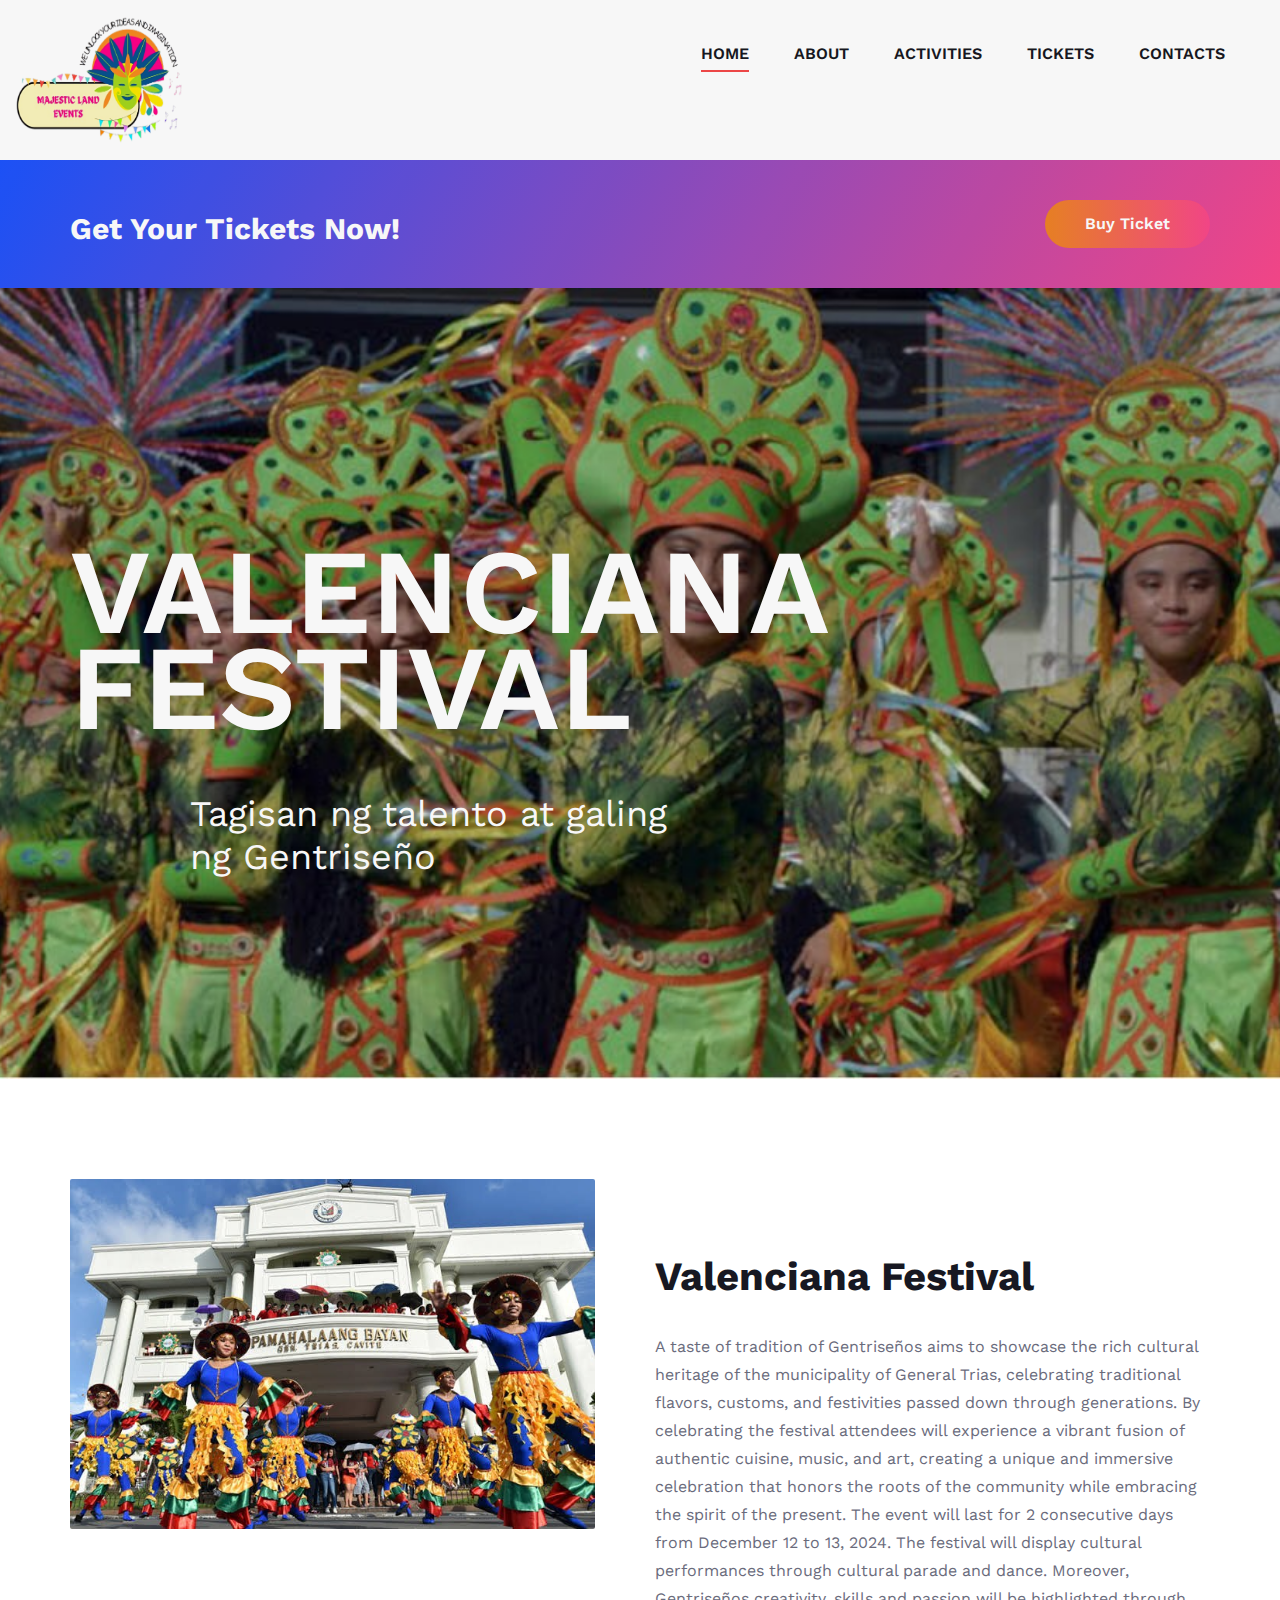
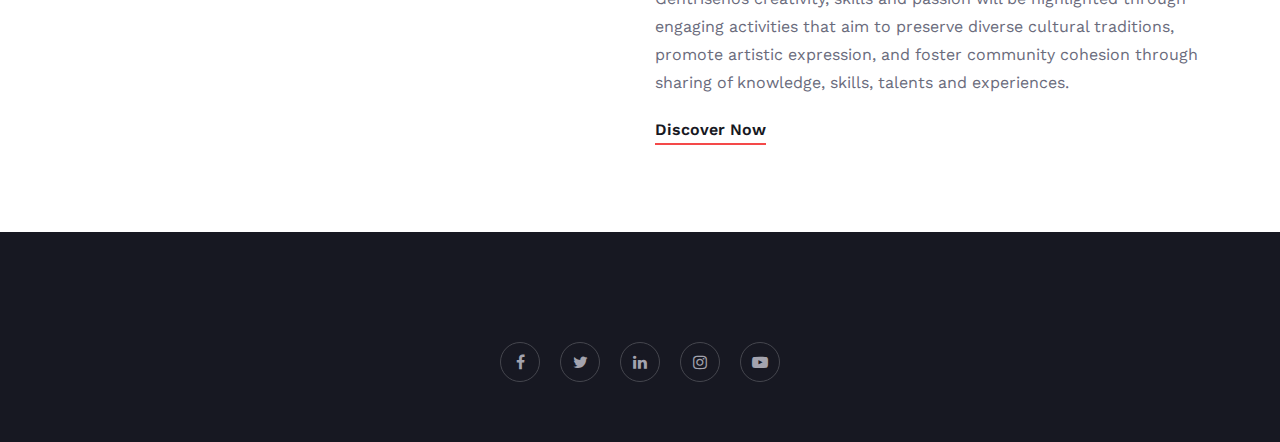
==== commit f3c308ab: "initial" ====
--- a/index.html
+++ b/index.html
@@ -33,31 +33,21 @@
 
     <!-- Header Section Begin -->
     <header class="header-section">
+        <a href="./index.html">
+            <img class="px-3 py-3" height="160" src="img/fesitval-logo.png" alt="">
+        </a>
         <div class="container">
-            <div class="logo">
-                <a href="./index.html">
-                    <img src="img/logo.png" alt="">
-                </a>
-            </div>
             <div class="nav-menu">
                 <nav class="mainmenu mobile-menu">
                     <ul>
                         <li class="active"><a href="./index.html">Home</a></li>
                         <li><a href="./about-us.html">About</a></li>
-                        <li><a href="./speaker.html">Speakers</a>
-                            <ul class="dropdown">
-                                <li><a href="#">Jayden</a></li>
-                                <li><a href="#">Sara</a></li>
-                                <li><a href="#">Emma</a></li>
-                                <li><a href="#">Harriet</a></li>
-                            </ul>
+                        <li><a href="./activities.html">Activities</a>
                         </li>
-                        <li><a href="./schedule.html">Schedule</a></li>
-                        <li><a href="./blog.html">Blog</a></li>
+                        <li><a href="./tickets.html">Tickets</a></li>
                         <li><a href="./contact.html">Contacts</a></li>
                     </ul>
                 </nav>
-                <a href="#" class="primary-btn top-btn"><i class="fa fa-ticket"></i> Ticket</a>
             </div>
             <div id="mobile-menu-wrap"></div>
         </div>
@@ -68,31 +58,13 @@
     <section class="counter-section bg-gradient">
         <div class="container">
             <div class="row">
-                <div class="col-lg-4">
+                <div class="col-lg-10">
                     <div class="counter-text">
-                        <span>Conference Date</span>
-                        <h3>Count Every Second <br />Until the Event</h3>
+                        <h3>Get Your Tickets Now!</h3>
                     </div>
                 </div>
-                <div class="col-lg-8">
-                    <div class="cd-timer" id="countdown">
-                        <div class="cd-item">
-                            <span>40</span>
-                            <p>Days</p>
-                        </div>
-                        <div class="cd-item">
-                            <span>18</span>
-                            <p>Hours</p>
-                        </div>
-                        <div class="cd-item">
-                            <span>46</span>
-                            <p>Minutes</p>
-                        </div>
-                        <div class="cd-item">
-                            <span>32</span>
-                            <p>Seconds</p>
-                        </div>
-                    </div>
+                <div class="col-lg-2">
+                    <a href="#" class="primary-btn">Buy Ticket</a>
                 </div>
             </div>
         </div>
@@ -100,18 +72,19 @@
     <!-- Counter Section End -->
 
     <!-- Hero Section Begin -->
-    <section class="hero-section set-bg" data-setbg="img/hero.jpg">
-        <div class="container">
+    <section class="hero-section set-bg" data-setbg="img/homepage-background.jpg">
+        <div class="container" style="padding-bottom: 200px;">
             <div class="row">
                 <div class="col-lg-7">
                     <div class="hero-text">
-                        <span>5 to 9 may 2019, mardavall hotel, New York</span>
-                        <h2>Change Your Mind<br /> To Become Sucess</h2>
-                        <a href="#" class="primary-btn">Buy Ticket</a>
+                        <h2>VALENCIANA</h2>
+                        <h2 style="line-height: 40px;">FESTIVAL</h2>
+                    </div>
+                    <div style="padding-top: 50px;">
+                        <h2 style="color: white; margin-left: 120px;">Tagisan ng talento at galing <br /> ng Gentriseño</h2>
                     </div>
                 </div>
                 <div class="col-lg-5">
-                    <img src="img/hero-right.png" alt="">
                 </div>
             </div>
         </div>
@@ -124,23 +97,13 @@
             <div class="row">
                 <div class="col-lg-6">
                     <div class="ha-pic">
-                        <img src="img/h-about.jpg" alt="">
+                        <img src="img/festival-content.jpg" alt="">
                     </div>
                 </div>
                 <div class="col-lg-6">
                     <div class="ha-text">
-                        <h2>About Conference</h2>
-                        <p>When I first got into the online advertising business, I was looking for the magical
-                            combination that would put my website into the top search engine rankings, catapult me to
-                            the forefront of the minds or individuals looking to buy my product, and generally make me
-                            rich beyond my wildest dreams! After succeeding in the business for this long, I’m able to
-                            look back on my old self with this kind of thinking and shake my head.</p>
-                        <ul>
-                            <li><span class="icon_check"></span> Write On Your Business Card</li>
-                            <li><span class="icon_check"></span> Advertising Outdoors</li>
-                            <li><span class="icon_check"></span> Effective Advertising Pointers</li>
-                            <li><span class="icon_check"></span> Kook 2 Directory Add Url Free</li>
-                        </ul>
+                        <h2>Valenciana Festival</h2>
+                        <p> A taste of tradition of Gentriseños aims to showcase the rich cultural heritage of the municipality of General Trias, celebrating traditional flavors, customs, and festivities passed down through generations. By celebrating the festival attendees will experience a vibrant fusion of authentic cuisine, music, and art, creating a unique and immersive celebration that honors the roots of the community while embracing the spirit of the present. The event will last for 2 consecutive days from December 12 to 13, 2024. The festival will display cultural performances through cultural parade and  dance. Moreover, Gentriseños creativity, skills and passion will be highlighted through engaging activities that aim to preserve diverse cultural traditions, promote artistic expression, and  foster  community cohesion through sharing of  knowledge, skills, talents and experiences.</p>
                         <a href="#" class="ha-btn">Discover Now</a>
                     </div>
                 </div>
@@ -148,1009 +111,11 @@
         </div>
     </section>
     <!-- Home About Section End -->
-
-    <!-- Team Member Section Begin -->
-    <section class="team-member-section">
+    <footer class="footer-section">
         <div class="container">
             <div class="row">
                 <div class="col-lg-12">
-                    <div class="section-title">
-                        <h2>Who’s speaking</h2>
-                        <p>These are our communicators, you can see each person information</p>
-                    </div>
-                </div>
-            </div>
-        </div>
-        <div class="member-item set-bg" data-setbg="img/team-member/member-1.jpg">
-            <div class="mi-social">
-                <div class="mi-social-inner bg-gradient">
-                    <a href="#"><i class="fa fa-facebook"></i></a>
-                    <a href="#"><i class="fa fa-instagram"></i></a>
-                    <a href="#"><i class="fa fa-twitter"></i></a>
-                    <a href="#"><i class="fa fa-linkedin"></i></a>
-                </div>
-            </div>
-            <div class="mi-text">
-                <h5>Emma Sandoval</h5>
-                <span>Speaker</span>
-            </div>
-        </div>
-        <div class="member-item set-bg" data-setbg="img/team-member/member-2.jpg">
-            <div class="mi-social">
-                <div class="mi-social-inner bg-gradient">
-                    <a href="#"><i class="fa fa-facebook"></i></a>
-                    <a href="#"><i class="fa fa-instagram"></i></a>
-                    <a href="#"><i class="fa fa-twitter"></i></a>
-                    <a href="#"><i class="fa fa-linkedin"></i></a>
-                </div>
-            </div>
-            <div class="mi-text">
-                <h5>Emma Sandoval</h5>
-                <span>Speaker</span>
-            </div>
-        </div>
-        <div class="member-item set-bg" data-setbg="img/team-member/member-3.jpg">
-            <div class="mi-social">
-                <div class="mi-social-inner bg-gradient">
-                    <a href="#"><i class="fa fa-facebook"></i></a>
-                    <a href="#"><i class="fa fa-instagram"></i></a>
-                    <a href="#"><i class="fa fa-twitter"></i></a>
-                    <a href="#"><i class="fa fa-linkedin"></i></a>
-                </div>
-            </div>
-            <div class="mi-text">
-                <h5>Emma Sandoval</h5>
-                <span>Speaker</span>
-            </div>
-        </div>
-        <div class="member-item set-bg" data-setbg="img/team-member/member-4.jpg">
-            <div class="mi-social">
-                <div class="mi-social-inner bg-gradient">
-                    <a href="#"><i class="fa fa-facebook"></i></a>
-                    <a href="#"><i class="fa fa-instagram"></i></a>
-                    <a href="#"><i class="fa fa-twitter"></i></a>
-                    <a href="#"><i class="fa fa-linkedin"></i></a>
-                </div>
-            </div>
-            <div class="mi-text">
-                <h5>Emma Sandoval</h5>
-                <span>Speaker</span>
-            </div>
-        </div>
-        <div class="member-item set-bg" data-setbg="img/team-member/member-5.jpg">
-            <div class="mi-social">
-                <div class="mi-social-inner bg-gradient">
-                    <a href="#"><i class="fa fa-facebook"></i></a>
-                    <a href="#"><i class="fa fa-instagram"></i></a>
-                    <a href="#"><i class="fa fa-twitter"></i></a>
-                    <a href="#"><i class="fa fa-linkedin"></i></a>
-                </div>
-            </div>
-            <div class="mi-text">
-                <h5>Emma Sandoval</h5>
-                <span>Speaker</span>
-            </div>
-        </div>
-        <div class="member-item set-bg" data-setbg="img/team-member/member-6.jpg">
-            <div class="mi-social">
-                <div class="mi-social-inner bg-gradient">
-                    <a href="#"><i class="fa fa-facebook"></i></a>
-                    <a href="#"><i class="fa fa-instagram"></i></a>
-                    <a href="#"><i class="fa fa-twitter"></i></a>
-                    <a href="#"><i class="fa fa-linkedin"></i></a>
-                </div>
-            </div>
-            <div class="mi-text">
-                <h5>Emma Sandoval</h5>
-                <span>Speaker</span>
-            </div>
-        </div>
-        <div class="member-item set-bg" data-setbg="img/team-member/member-7.jpg">
-            <div class="mi-social">
-                <div class="mi-social-inner bg-gradient">
-                    <a href="#"><i class="fa fa-facebook"></i></a>
-                    <a href="#"><i class="fa fa-instagram"></i></a>
-                    <a href="#"><i class="fa fa-twitter"></i></a>
-                    <a href="#"><i class="fa fa-linkedin"></i></a>
-                </div>
-            </div>
-            <div class="mi-text">
-                <h5>Emma Sandoval</h5>
-                <span>Speaker</span>
-            </div>
-        </div>
-        <div class="member-item set-bg" data-setbg="img/team-member/member-8.jpg">
-            <div class="mi-social">
-                <div class="mi-social-inner bg-gradient">
-                    <a href="#"><i class="fa fa-facebook"></i></a>
-                    <a href="#"><i class="fa fa-instagram"></i></a>
-                    <a href="#"><i class="fa fa-twitter"></i></a>
-                    <a href="#"><i class="fa fa-linkedin"></i></a>
-                </div>
-            </div>
-            <div class="mi-text">
-                <h5>Emma Sandoval</h5>
-                <span>Speaker</span>
-            </div>
-        </div>
-        <div class="member-item set-bg" data-setbg="img/team-member/member-9.jpg">
-            <div class="mi-social">
-                <div class="mi-social-inner bg-gradient">
-                    <a href="#"><i class="fa fa-facebook"></i></a>
-                    <a href="#"><i class="fa fa-instagram"></i></a>
-                    <a href="#"><i class="fa fa-twitter"></i></a>
-                    <a href="#"><i class="fa fa-linkedin"></i></a>
-                </div>
-            </div>
-            <div class="mi-text">
-                <h5>Emma Sandoval</h5>
-                <span>Speaker</span>
-            </div>
-        </div>
-        <div class="member-item set-bg" data-setbg="img/team-member/member-10.jpg">
-            <div class="mi-social">
-                <div class="mi-social-inner bg-gradient">
-                    <a href="#"><i class="fa fa-facebook"></i></a>
-                    <a href="#"><i class="fa fa-instagram"></i></a>
-                    <a href="#"><i class="fa fa-twitter"></i></a>
-                    <a href="#"><i class="fa fa-linkedin"></i></a>
-                </div>
-            </div>
-            <div class="mi-text">
-                <h5>Emma Sandoval</h5>
-                <span>Speaker</span>
-            </div>
-        </div>
-    </section>
-    <!-- Team Member Section End -->
-
-    <!-- Schedule Section Begin -->
-    <section class="schedule-section spad">
-        <div class="container">
-            <div class="row">
-                <div class="col-lg-12">
-                    <div class="section-title">
-                        <h2>Our Schedule</h2>
-                        <p>Do not miss anything topic about the event</p>
-                    </div>
-                </div>
-            </div>
-            <div class="row">
-                <div class="col-lg-12">
-                    <div class="schedule-tab">
-                        <ul class="nav nav-tabs" role="tablist">
-                            <li class="nav-item">
-                                <a class="nav-link active" data-toggle="tab" href="#tabs-1" role="tab">
-                                    <h5>Day 1</h5>
-                                    <p>May 04, 2019</p>
-                                </a>
-                            </li>
-                            <li class="nav-item">
-                                <a class="nav-link" data-toggle="tab" href="#tabs-2" role="tab">
-                                    <h5>Day 2</h5>
-                                    <p>May 05, 2019</p>
-                                </a>
-                            </li>
-                            <li class="nav-item">
-                                <a class="nav-link" data-toggle="tab" href="#tabs-3" role="tab">
-                                    <h5>Day 3</h5>
-                                    <p>May 06, 2019</p>
-                                </a>
-                            </li>
-                            <li class="nav-item">
-                                <a class="nav-link" data-toggle="tab" href="#tabs-4" role="tab">
-                                    <h5>Day 4</h5>
-                                    <p>May 07, 2019</p>
-                                </a>
-                            </li>
-                            <li class="nav-item">
-                                <a class="nav-link" data-toggle="tab" href="#tabs-5" role="tab">
-                                    <h5>Day 5</h5>
-                                    <p>May 08, 2019</p>
-                                </a>
-                            </li>
-                        </ul><!-- Tab panes -->
-                        <div class="tab-content">
-                            <div class="tab-pane active" id="tabs-1" role="tabpanel">
-                                <div class="st-content">
-                                    <div class="container">
-                                        <div class="row">
-                                            <div class="col-lg-3">
-                                                <div class="sc-pic">
-                                                    <img src="img/schedule/schedule-1.jpg" alt="">
-                                                </div>
-                                            </div>
-                                            <div class="col-lg-5">
-                                                <div class="sc-text">
-                                                    <h4>Dealing with Difficult People</h4>
-                                                    <ul>
-                                                        <li><i class="fa fa-user"></i> John Smith</li>
-                                                        <li><i class="fa fa-envelope"></i> john@Colorlib.com
-                                                        </li>
-                                                    </ul>
-                                                </div>
-                                            </div>
-                                            <div class="col-lg-4">
-                                                <ul class="sc-widget">
-                                                    <li><i class="fa fa-clock-o"></i> 08:00 am - 10:00 AM</li>
-                                                    <li><i class="fa fa-map-marker"></i> 59 Breanne Canyon Suite, USA
-                                                    </li>
-                                                </ul>
-                                            </div>
-                                        </div>
-                                    </div>
-                                </div>
-                                <div class="st-content">
-                                    <div class="container">
-                                        <div class="row">
-                                            <div class="col-lg-3">
-                                                <div class="sc-pic">
-                                                    <img src="img/schedule/schedule-2.jpg" alt="">
-                                                </div>
-                                            </div>
-                                            <div class="col-lg-5">
-                                                <div class="sc-text">
-                                                    <h4>V7 Digital Photo Printing</h4>
-                                                    <ul>
-                                                        <li><i class="fa fa-user"></i> John Smith</li>
-                                                        <li><i class="fa fa-envelope"></i> john@Colorlib.com
-                                                        </li>
-                                                    </ul>
-                                                </div>
-                                            </div>
-                                            <div class="col-lg-4">
-                                                <ul class="sc-widget">
-                                                    <li><i class="fa fa-clock-o"></i> 08:00 am - 10:00 AM</li>
-                                                    <li><i class="fa fa-map-marker"></i> 59 Breanne Canyon Suite, USA
-                                                    </li>
-                                                </ul>
-                                            </div>
-                                        </div>
-                                    </div>
-                                </div>
-                                <div class="st-content">
-                                    <div class="container">
-                                        <div class="row">
-                                            <div class="col-lg-3">
-                                                <div class="sc-pic">
-                                                    <img src="img/schedule/schedule-3.jpg" alt="">
-                                                </div>
-                                            </div>
-                                            <div class="col-lg-5">
-                                                <div class="sc-text">
-                                                    <h4>Beyond The Naked Eye</h4>
-                                                    <ul>
-                                                        <li><i class="fa fa-user"></i> John Smith</li>
-                                                        <li><i class="fa fa-envelope"></i> john@Colorlib.com
-                                                        </li>
-                                                    </ul>
-                                                </div>
-                                            </div>
-                                            <div class="col-lg-4">
-                                                <ul class="sc-widget">
-                                                    <li><i class="fa fa-clock-o"></i> 08:00 am - 10:00 AM</li>
-                                                    <li><i class="fa fa-map-marker"></i> 59 Breanne Canyon Suite, USA
-                                                    </li>
-                                                </ul>
-                                            </div>
-                                        </div>
-                                    </div>
-                                </div>
-                                <div class="st-content">
-                                    <div class="container">
-                                        <div class="row">
-                                            <div class="col-lg-3">
-                                                <div class="sc-pic">
-                                                    <img src="img/schedule/schedule-4.jpg" alt="">
-                                                </div>
-                                            </div>
-                                            <div class="col-lg-5">
-                                                <div class="sc-text">
-                                                    <h4>Influencing The Influencer</h4>
-                                                    <ul>
-                                                        <li><i class="fa fa-user"></i> John Smith</li>
-                                                        <li><i class="fa fa-envelope"></i> john@Colorlib.com
-                                                        </li>
-                                                    </ul>
-                                                </div>
-                                            </div>
-                                            <div class="col-lg-4">
-                                                <ul class="sc-widget">
-                                                    <li><i class="fa fa-clock-o"></i> 08:00 am - 10:00 AM</li>
-                                                    <li><i class="fa fa-map-marker"></i> 59 Breanne Canyon Suite, USA
-                                                    </li>
-                                                </ul>
-                                            </div>
-                                        </div>
-                                    </div>
-                                </div>
-                            </div>
-                            <div class="tab-pane" id="tabs-2" role="tabpanel">
-                                <div class="st-content">
-                                    <div class="container">
-                                        <div class="row">
-                                            <div class="col-lg-3">
-                                                <div class="sc-pic">
-                                                    <img src="img/schedule/schedule-1.jpg" alt="">
-                                                </div>
-                                            </div>
-                                            <div class="col-lg-5">
-                                                <div class="sc-text">
-                                                    <h4>Dealing with Easy People</h4>
-                                                    <ul>
-                                                        <li><i class="fa fa-user"></i> John Smith</li>
-                                                        <li><i class="fa fa-envelope"></i> john@Colorlib.com
-                                                        </li>
-                                                    </ul>
-                                                </div>
-                                            </div>
-                                            <div class="col-lg-4">
-                                                <ul class="sc-widget">
-                                                    <li><i class="fa fa-clock-o"></i> 08:00 am - 10:00 AM</li>
-                                                    <li><i class="fa fa-map-marker"></i> 59 Breanne Canyon Suite, USA
-                                                    </li>
-                                                </ul>
-                                            </div>
-                                        </div>
-                                    </div>
-                                </div>
-                                <div class="st-content">
-                                    <div class="container">
-                                        <div class="row">
-                                            <div class="col-lg-3">
-                                                <div class="sc-pic">
-                                                    <img src="img/schedule/schedule-2.jpg" alt="">
-                                                </div>
-                                            </div>
-                                            <div class="col-lg-5">
-                                                <div class="sc-text">
-                                                    <h4>V7 Digital Photo Printing</h4>
-                                                    <ul>
-                                                        <li><i class="fa fa-user"></i> John Smith</li>
-                                                        <li><i class="fa fa-envelope"></i> john@Colorlib.com
-                                                        </li>
-                                                    </ul>
-                                                </div>
-                                            </div>
-                                            <div class="col-lg-4">
-                                                <ul class="sc-widget">
-                                                    <li><i class="fa fa-clock-o"></i> 08:00 am - 10:00 AM</li>
-                                                    <li><i class="fa fa-map-marker"></i> 59 Breanne Canyon Suite, USA
-                                                    </li>
-                                                </ul>
-                                            </div>
-                                        </div>
-                                    </div>
-                                </div>
-                                <div class="st-content">
-                                    <div class="container">
-                                        <div class="row">
-                                            <div class="col-lg-3">
-                                                <div class="sc-pic">
-                                                    <img src="img/schedule/schedule-3.jpg" alt="">
-                                                </div>
-                                            </div>
-                                            <div class="col-lg-5">
-                                                <div class="sc-text">
-                                                    <h4>Beyond The Naked Eye</h4>
-                                                    <ul>
-                                                        <li><i class="fa fa-user"></i> John Smith</li>
-                                                        <li><i class="fa fa-envelope"></i> john@Colorlib.com
-                                                        </li>
-                                                    </ul>
-                                                </div>
-                                            </div>
-                                            <div class="col-lg-4">
-                                                <ul class="sc-widget">
-                                                    <li><i class="fa fa-clock-o"></i> 08:00 am - 10:00 AM</li>
-                                                    <li><i class="fa fa-map-marker"></i> 59 Breanne Canyon Suite, USA
-                                                    </li>
-                                                </ul>
-                                            </div>
-                                        </div>
-                                    </div>
-                                </div>
-                                <div class="st-content">
-                                    <div class="container">
-                                        <div class="row">
-                                            <div class="col-lg-3">
-                                                <div class="sc-pic">
-                                                    <img src="img/schedule/schedule-4.jpg" alt="">
-                                                </div>
-                                            </div>
-                                            <div class="col-lg-5">
-                                                <div class="sc-text">
-                                                    <h4>Influencing The Influencer</h4>
-                                                    <ul>
-                                                        <li><i class="fa fa-user"></i> John Smith</li>
-                                                        <li><i class="fa fa-envelope"></i> john@Colorlib.com
-                                                        </li>
-                                                    </ul>
-                                                </div>
-                                            </div>
-                                            <div class="col-lg-4">
-                                                <ul class="sc-widget">
-                                                    <li><i class="fa fa-clock-o"></i> 08:00 am - 10:00 AM</li>
-                                                    <li><i class="fa fa-map-marker"></i> 59 Breanne Canyon Suite, USA
-                                                    </li>
-                                                </ul>
-                                            </div>
-                                        </div>
-                                    </div>
-                                </div>
-                            </div>
-                            <div class="tab-pane" id="tabs-3" role="tabpanel">
-                                <div class="st-content">
-                                    <div class="container">
-                                        <div class="row">
-                                            <div class="col-lg-3">
-                                                <div class="sc-pic">
-                                                    <img src="img/schedule/schedule-1.jpg" alt="">
-                                                </div>
-                                            </div>
-                                            <div class="col-lg-5">
-                                                <div class="sc-text">
-                                                    <h4>Dealing with Intermediate People</h4>
-                                                    <ul>
-                                                        <li><i class="fa fa-user"></i> John Smith</li>
-                                                        <li><i class="fa fa-envelope"></i> john@Colorlib.com
-                                                        </li>
-                                                    </ul>
-                                                </div>
-                                            </div>
-                                            <div class="col-lg-4">
-                                                <ul class="sc-widget">
-                                                    <li><i class="fa fa-clock-o"></i> 08:00 am - 10:00 AM</li>
-                                                    <li><i class="fa fa-map-marker"></i> 59 Breanne Canyon Suite, USA
-                                                    </li>
-                                                </ul>
-                                            </div>
-                                        </div>
-                                    </div>
-                                </div>
-                                <div class="st-content">
-                                    <div class="container">
-                                        <div class="row">
-                                            <div class="col-lg-3">
-                                                <div class="sc-pic">
-                                                    <img src="img/schedule/schedule-2.jpg" alt="">
-                                                </div>
-                                            </div>
-                                            <div class="col-lg-5">
-                                                <div class="sc-text">
-                                                    <h4>V7 Digital Photo Printing</h4>
-                                                    <ul>
-                                                        <li><i class="fa fa-user"></i> John Smith</li>
-                                                        <li><i class="fa fa-envelope"></i> john@Colorlib.com
-                                                        </li>
-                                                    </ul>
-                                                </div>
-                                            </div>
-                                            <div class="col-lg-4">
-                                                <ul class="sc-widget">
-                                                    <li><i class="fa fa-clock-o"></i> 08:00 am - 10:00 AM</li>
-                                                    <li><i class="fa fa-map-marker"></i> 59 Breanne Canyon Suite, USA
-                                                    </li>
-                                                </ul>
-                                            </div>
-                                        </div>
-                                    </div>
-                                </div>
-                                <div class="st-content">
-                                    <div class="container">
-                                        <div class="row">
-                                            <div class="col-lg-3">
-                                                <div class="sc-pic">
-                                                    <img src="img/schedule/schedule-3.jpg" alt="">
-                                                </div>
-                                            </div>
-                                            <div class="col-lg-5">
-                                                <div class="sc-text">
-                                                    <h4>Beyond The Naked Eye</h4>
-                                                    <ul>
-                                                        <li><i class="fa fa-user"></i> John Smith</li>
-                                                        <li><i class="fa fa-envelope"></i> john@Colorlib.com
-                                                        </li>
-                                                    </ul>
-                                                </div>
-                                            </div>
-                                            <div class="col-lg-4">
-                                                <ul class="sc-widget">
-                                                    <li><i class="fa fa-clock-o"></i> 08:00 am - 10:00 AM</li>
-                                                    <li><i class="fa fa-map-marker"></i> 59 Breanne Canyon Suite, USA
-                                                    </li>
-                                                </ul>
-                                            </div>
-                                        </div>
-                                    </div>
-                                </div>
-                                <div class="st-content">
-                                    <div class="container">
-                                        <div class="row">
-                                            <div class="col-lg-3">
-                                                <div class="sc-pic">
-                                                    <img src="img/schedule/schedule-4.jpg" alt="">
-                                                </div>
-                                            </div>
-                                            <div class="col-lg-5">
-                                                <div class="sc-text">
-                                                    <h4>Influencing The Influencer</h4>
-                                                    <ul>
-                                                        <li><i class="fa fa-user"></i> John Smith</li>
-                                                        <li><i class="fa fa-envelope"></i> john@Colorlib.com
-                                                        </li>
-                                                    </ul>
-                                                </div>
-                                            </div>
-                                            <div class="col-lg-4">
-                                                <ul class="sc-widget">
-                                                    <li><i class="fa fa-clock-o"></i> 08:00 am - 10:00 AM</li>
-                                                    <li><i class="fa fa-map-marker"></i> 59 Breanne Canyon Suite, USA
-                                                    </li>
-                                                </ul>
-                                            </div>
-                                        </div>
-                                    </div>
-                                </div>
-                            </div>
-                            <div class="tab-pane" id="tabs-4" role="tabpanel">
-                                <div class="st-content">
-                                    <div class="container">
-                                        <div class="row">
-                                            <div class="col-lg-3">
-                                                <div class="sc-pic">
-                                                    <img src="img/schedule/schedule-1.jpg" alt="">
-                                                </div>
-                                            </div>
-                                            <div class="col-lg-5">
-                                                <div class="sc-text">
-                                                    <h4>Dealing with Expert People</h4>
-                                                    <ul>
-                                                        <li><i class="fa fa-user"></i> John Smith</li>
-                                                        <li><i class="fa fa-envelope"></i> john@Colorlib.com
-                                                        </li>
-                                                    </ul>
-                                                </div>
-                                            </div>
-                                            <div class="col-lg-4">
-                                                <ul class="sc-widget">
-                                                    <li><i class="fa fa-clock-o"></i> 08:00 am - 10:00 AM</li>
-                                                    <li><i class="fa fa-map-marker"></i> 59 Breanne Canyon Suite, USA
-                                                    </li>
-                                                </ul>
-                                            </div>
-                                        </div>
-                                    </div>
-                                </div>
-                                <div class="st-content">
-                                    <div class="container">
-                                        <div class="row">
-                                            <div class="col-lg-3">
-                                                <div class="sc-pic">
-                                                    <img src="img/schedule/schedule-2.jpg" alt="">
-                                                </div>
-                                            </div>
-                                            <div class="col-lg-5">
-                                                <div class="sc-text">
-                                                    <h4>V7 Digital Photo Printing</h4>
-                                                    <ul>
-                                                        <li><i class="fa fa-user"></i> John Smith</li>
-                                                        <li><i class="fa fa-envelope"></i> john@Colorlib.com
-                                                        </li>
-                                                    </ul>
-                                                </div>
-                                            </div>
-                                            <div class="col-lg-4">
-                                                <ul class="sc-widget">
-                                                    <li><i class="fa fa-clock-o"></i> 08:00 am - 10:00 AM</li>
-                                                    <li><i class="fa fa-map-marker"></i> 59 Breanne Canyon Suite, USA
-                                                    </li>
-                                                </ul>
-                                            </div>
-                                        </div>
-                                    </div>
-                                </div>
-                                <div class="st-content">
-                                    <div class="container">
-                                        <div class="row">
-                                            <div class="col-lg-3">
-                                                <div class="sc-pic">
-                                                    <img src="img/schedule/schedule-3.jpg" alt="">
-                                                </div>
-                                            </div>
-                                            <div class="col-lg-5">
-                                                <div class="sc-text">
-                                                    <h4>Beyond The Naked Eye</h4>
-                                                    <ul>
-                                                        <li><i class="fa fa-user"></i> John Smith</li>
-                                                        <li><i class="fa fa-envelope"></i> john@Colorlib.com
-                                                        </li>
-                                                    </ul>
-                                                </div>
-                                            </div>
-                                            <div class="col-lg-4">
-                                                <ul class="sc-widget">
-                                                    <li><i class="fa fa-clock-o"></i> 08:00 am - 10:00 AM</li>
-                                                    <li><i class="fa fa-map-marker"></i> 59 Breanne Canyon Suite, USA
-                                                    </li>
-                                                </ul>
-                                            </div>
-                                        </div>
-                                    </div>
-                                </div>
-                                <div class="st-content">
-                                    <div class="container">
-                                        <div class="row">
-                                            <div class="col-lg-3">
-                                                <div class="sc-pic">
-                                                    <img src="img/schedule/schedule-4.jpg" alt="">
-                                                </div>
-                                            </div>
-                                            <div class="col-lg-5">
-                                                <div class="sc-text">
-                                                    <h4>Influencing The Influencer</h4>
-                                                    <ul>
-                                                        <li><i class="fa fa-user"></i> John Smith</li>
-                                                        <li><i class="fa fa-envelope"></i> john@Colorlib.com
-                                                        </li>
-                                                    </ul>
-                                                </div>
-                                            </div>
-                                            <div class="col-lg-4">
-                                                <ul class="sc-widget">
-                                                    <li><i class="fa fa-clock-o"></i> 08:00 am - 10:00 AM</li>
-                                                    <li><i class="fa fa-map-marker"></i> 59 Breanne Canyon Suite, USA
-                                                    </li>
-                                                </ul>
-                                            </div>
-                                        </div>
-                                    </div>
-                                </div>
-                            </div>
-                            <div class="tab-pane" id="tabs-5" role="tabpanel">
-                                <div class="st-content">
-                                    <div class="container">
-                                        <div class="row">
-                                            <div class="col-lg-3">
-                                                <div class="sc-pic">
-                                                    <img src="img/schedule/schedule-1.jpg" alt="">
-                                                </div>
-                                            </div>
-                                            <div class="col-lg-5">
-                                                <div class="sc-text">
-                                                    <h4>Dealing with Too Difficult People</h4>
-                                                    <ul>
-                                                        <li><i class="fa fa-user"></i> John Smith</li>
-                                                        <li><i class="fa fa-envelope"></i> john@Colorlib.com
-                                                        </li>
-                                                    </ul>
-                                                </div>
-                                            </div>
-                                            <div class="col-lg-4">
-                                                <ul class="sc-widget">
-                                                    <li><i class="fa fa-clock-o"></i> 08:00 am - 10:00 AM</li>
-                                                    <li><i class="fa fa-map-marker"></i> 59 Breanne Canyon Suite, USA
-                                                    </li>
-                                                </ul>
-                                            </div>
-                                        </div>
-                                    </div>
-                                </div>
-                                <div class="st-content">
-                                    <div class="container">
-                                        <div class="row">
-                                            <div class="col-lg-3">
-                                                <div class="sc-pic">
-                                                    <img src="img/schedule/schedule-2.jpg" alt="">
-                                                </div>
-                                            </div>
-                                            <div class="col-lg-5">
-                                                <div class="sc-text">
-                                                    <h4>V7 Digital Photo Printing</h4>
-                                                    <ul>
-                                                        <li><i class="fa fa-user"></i> John Smith</li>
-                                                        <li><i class="fa fa-envelope"></i> john@Colorlib.com
-                                                        </li>
-                                                    </ul>
-                                                </div>
-                                            </div>
-                                            <div class="col-lg-4">
-                                                <ul class="sc-widget">
-                                                    <li><i class="fa fa-clock-o"></i> 08:00 am - 10:00 AM</li>
-                                                    <li><i class="fa fa-map-marker"></i> 59 Breanne Canyon Suite, USA
-                                                    </li>
-                                                </ul>
-                                            </div>
-                                        </div>
-                                    </div>
-                                </div>
-                                <div class="st-content">
-                                    <div class="container">
-                                        <div class="row">
-                                            <div class="col-lg-3">
-                                                <div class="sc-pic">
-                                                    <img src="img/schedule/schedule-3.jpg" alt="">
-                                                </div>
-                                            </div>
-                                            <div class="col-lg-5">
-                                                <div class="sc-text">
-                                                    <h4>Beyond The Naked Eye</h4>
-                                                    <ul>
-                                                        <li><i class="fa fa-user"></i> John Smith</li>
-                                                        <li><i class="fa fa-envelope"></i> john@Colorlib.com
-                                                        </li>
-                                                    </ul>
-                                                </div>
-                                            </div>
-                                            <div class="col-lg-4">
-                                                <ul class="sc-widget">
-                                                    <li><i class="fa fa-clock-o"></i> 08:00 am - 10:00 AM</li>
-                                                    <li><i class="fa fa-map-marker"></i> 59 Breanne Canyon Suite, USA
-                                                    </li>
-                                                </ul>
-                                            </div>
-                                        </div>
-                                    </div>
-                                </div>
-                                <div class="st-content">
-                                    <div class="container">
-                                        <div class="row">
-                                            <div class="col-lg-3">
-                                                <div class="sc-pic">
-                                                    <img src="img/schedule/schedule-4.jpg" alt="">
-                                                </div>
-                                            </div>
-                                            <div class="col-lg-5">
-                                                <div class="sc-text">
-                                                    <h4>Influencing The Influencer</h4>
-                                                    <ul>
-                                                        <li><i class="fa fa-user"></i> John Smith</li>
-                                                        <li><i class="fa fa-envelope"></i> john@Colorlib.com
-                                                        </li>
-                                                    </ul>
-                                                </div>
-                                            </div>
-                                            <div class="col-lg-4">
-                                                <ul class="sc-widget">
-                                                    <li><i class="fa fa-clock-o"></i> 08:00 am - 10:00 AM</li>
-                                                    <li><i class="fa fa-map-marker"></i> 59 Breanne Canyon Suite, USA
-                                                    </li>
-                                                </ul>
-                                            </div>
-                                        </div>
-                                    </div>
-                                </div>
-                            </div>
-                        </div>
-                    </div>
-                </div>
-            </div>
-        </div>
-    </section>
-    <!-- Schedule Section End -->
-
-    <!-- Pricing Section Begin -->
-    <section class="pricing-section set-bg spad" data-setbg="img/pricing-bg.jpg">
-        <div class="container">
-            <div class="row">
-                <div class="col-lg-12">
-                    <div class="section-title">
-                        <h2>Ticket Pricing</h2>
-                        <p>Get your event ticket plan</p>
-                    </div>
-                </div>
-            </div>
-            <div class="row justify-content-center">
-                <div class="col-lg-4 col-md-8">
-                    <div class="price-item">
-                        <h4>1 Day Pass</h4>
-                        <div class="pi-price">
-                            <h2><span>$</span>129</h2>
-                        </div>
-                        <ul>
-                            <li>One Day Conference Ticket</li>
-                            <li>Coffee-break</li>
-                            <li>Lunch and Networking</li>
-                            <li>Keynote talk</li>
-                            <li>Talk to the Editors Session</li>
-                        </ul>
-                        <a href="#" class="price-btn">Get Ticket <span class="arrow_right"></span></a>
-                    </div>
-                </div>
-                <div class="col-lg-4 col-md-8">
-                    <div class="price-item top-rated">
-                        <div class="tr-tag">
-                            <i class="fa fa-star"></i>
-                        </div>
-                        <h4>Full Pass</h4>
-                        <div class="pi-price">
-                            <h2><span>$</span>199</h2>
-                        </div>
-                        <ul>
-                            <li>One Day Conference Ticket</li>
-                            <li>Coffee-break</li>
-                            <li>Lunch and Networking</li>
-                            <li>Keynote talk</li>
-                            <li>Talk to the Editors Session</li>
-                            <li>Lunch and Networking</li>
-                            <li>Keynote talk</li>
-                        </ul>
-                        <a href="#" class="price-btn">Get Ticket <span class="arrow_right"></span></a>
-                    </div>
-                </div>
-                <div class="col-lg-4 col-md-8">
-                    <div class="price-item">
-                        <h4>Group Pass</h4>
-                        <div class="pi-price">
-                            <h2><span>$</span>79</h2>
-                        </div>
-                        <ul>
-                            <li>One Day Conference Ticket</li>
-                            <li>Coffee-break</li>
-                            <li>Lunch and Networking</li>
-                            <li>Keynote talk</li>
-                            <li>Talk to the Editors Session</li>
-                        </ul>
-                        <a href="#" class="price-btn">Get Ticket <span class="arrow_right"></span></a>
-                    </div>
-                </div>
-            </div>
-        </div>
-    </section>
-    <!-- Pricing Section End -->
-
-    <!-- latest BLog Section Begin -->
-    <section class="latest-blog spad">
-        <div class="container">
-            <div class="row">
-                <div class="col-lg-12">
-                    <div class="section-title">
-                        <h2>Latest News</h2>
-                        <p>Do not miss anything topic abput the event</p>
-                    </div>
-                </div>
-            </div>
-            <div class="row">
-                <div class="col-lg-6">
-                    <div class="latest-item set-bg large-item" data-setbg="img/blog/latest-b/latest-1.jpg">
-                        <div class="li-tag">Marketing</div>
-                        <div class="li-text">
-                            <h4><a href="./blog-details.html">Improve You Business Cards And Enchan Your Sales</a></h4>
-                            <span><i class="fa fa-clock-o"></i> 19th May, 2019</span>
-                        </div>
-                    </div>
-                </div>
-                <div class="col-lg-6">
-                    <div class="latest-item set-bg" data-setbg="img/blog/latest-b/latest-2.jpg">
-                        <div class="li-tag">Experience</div>
-                        <div class="li-text">
-                            <h5><a href="./blog-details.html">All users on MySpace will know that there are millions of people out there.</a></h5>
-                            <span><i class="fa fa-clock-o"></i> 19th May, 2019</span>
-                        </div>
-                    </div>
-                    <div class="latest-item set-bg" data-setbg="img/blog/latest-b/latest-3.jpg">
-                        <div class="li-tag">Marketing</div>
-                        <div class="li-text">
-                            <h5><a href="./blog-details.html">A Pocket PC is a handheld computer, which features many of the same capabilities.</a></h5>
-                            <span><i class="fa fa-clock-o"></i> 19th May, 2019</span>
-                        </div>
-                    </div>
-                </div>
-            </div>
-        </div>
-    </section>
-    <!-- latest BLog Section End -->
-
-    <!-- Newslatter Section Begin -->
-    <section class="newslatter-section">
-        <div class="container">
-            <div class="newslatter-inner set-bg" data-setbg="img/newslatter-bg.jpg">
-                <div class="ni-text">
-                    <h3>Subscribe Newsletter</h3>
-                    <p>Subscribe to our newsletter and don’t miss anything</p>
-                </div>
-                <form action="#" class="ni-form">
-                    <input type="text" placeholder="Your email">
-                    <button type="submit">Subscribe</button>
-                </form>
-            </div>
-        </div>
-    </section>
-    <!-- Newslatter Section End -->
-
-    <!-- Contact Section Begin -->
-    <section class="contact-section spad">
-        <div class="container">
-            <div class="row">
-                <div class="col-lg-6">
-                    <div class="section-title">
-                        <h2>Location</h2>
-                        <p>Get directions to our event center</p>
-                    </div>
-                    <div class="cs-text">
-                        <div class="ct-address">
-                            <span>Address:</span>
-                            <p>01 Pascale Springs Apt. 339, NY City <br />United State</p>
-                        </div>
-                        <ul>
-                            <li>
-                                <span>Phone:</span>
-                                (+12)-345-67-8910
-                            </li>
-                            <li>
-                                <span>Email:</span>
-                                info.colorlib@gmail.com
-                            </li>
-                        </ul>
-                        <div class="ct-links">
-                            <span>Website:</span>
-                            <p>https://conference.colorlib.com</p>
-                        </div>
-                    </div>
-                </div>
-                <div class="col-lg-6">
-                    <div class="cs-map">
-                        <iframe
-                            src="https://www.google.com/maps/embed?pb=!1m18!1m12!1m3!1d52901.38789495531!2d-118.19465514866786!3d34.03523211493029!2m3!1f0!2f0!3f0!3m2!1i1024!2i768!4f13.1!3m3!1m2!1s0x80c2cf71ad83ff9f%3A0x518b28657f4543b7!2sEast%20Los%20Angeles%2C%20CA%2C%20USA!5e0!3m2!1sen!2sbd!4v1579763856144!5m2!1sen!2sbd"
-                            height="400" style="border:0;" allowfullscreen=""></iframe>
-                    </div>
-                </div>
-            </div>
-        </div>
-    </section>
-    <!-- Contact Section End -->
-
-    <!-- Footer Section Begin -->
-    <footer class="footer-section">
-        <div class="container">
-            <div class="partner-logo owl-carousel">
-                <a href="#" class="pl-table">
-                    <div class="pl-tablecell">
-                        <img src="img/partner-logo/logo-1.png" alt="">
-                    </div>
-                </a>
-                <a href="#" class="pl-table">
-                    <div class="pl-tablecell">
-                        <img src="img/partner-logo/logo-2.png" alt="">
-                    </div>
-                </a>
-                <a href="#" class="pl-table">
-                    <div class="pl-tablecell">
-                        <img src="img/partner-logo/logo-3.png" alt="">
-                    </div>
-                </a>
-                <a href="#" class="pl-table">
-                    <div class="pl-tablecell">
-                        <img src="img/partner-logo/logo-4.png" alt="">
-                    </div>
-                </a>
-                <a href="#" class="pl-table">
-                    <div class="pl-tablecell">
-                        <img src="img/partner-logo/logo-5.png" alt="">
-                    </div>
-                </a>
-                <a href="#" class="pl-table">
-                    <div class="pl-tablecell">
-                        <img src="img/partner-logo/logo-6.png" alt="">
-                    </div>
-                </a>
-            </div>
-            <div class="row">
-                <div class="col-lg-12">
                     <div class="footer-text">
-                        <div class="ft-logo">
-                            <a href="#" class="footer-logo"><img src="img/footer-logo.png" alt=""></a>
-                        </div>
-                        <ul>
-                            <li><a href="#">Home</a></li>
-                            <li><a href="#">Speakers</a></li>
-                            <li><a href="#">Schedule</a></li>
-                            <li><a href="#">Blog</a></li>
-                            <li><a href="#">Contact</a></li>
-                        </ul>
-                        <div class="copyright-text"><p><!-- Link back to Colorlib can't be removed. Template is licensed under CC BY 3.0. -->
-  Copyright &copy;<script>document.write(new Date().getFullYear());</script> All rights reserved | This template is made with <i class="fa fa-heart" aria-hidden="true"></i> by <a href="https://colorlib.com" target="_blank">Colorlib</a>
-  <!-- Link back to Colorlib can't be removed. Template is licensed under CC BY 3.0. --></p></div>
                         <div class="ft-social">
                             <a href="#"><i class="fa fa-facebook"></i></a>
                             <a href="#"><i class="fa fa-twitter"></i></a>
@@ -1163,8 +128,6 @@
             </div>
         </div>
     </footer>
-    <!-- Footer Section End -->
-
     <!-- Js Plugins -->
     <script src="js/jquery-3.3.1.min.js"></script>
     <script src="js/bootstrap.min.js"></script>
--- a/css/style.css
+++ b/css/style.css
@@ -172,7 +172,7 @@
 .schedule-tab .nav-tabs .nav-item .nav-link.active,
 .site-btn {
 	background-image: -o-linear-gradient(330deg, #ee8425 0%, #f9488b 100%), -o-linear-gradient(330deg, #ee8425 0%, #f9488b 100%);
-	background-image: linear-gradient(120deg, #ee8425 0%, #f9488b 100%), linear-gradient(120deg, #ee8425 0%, #f9488b 100%);
+	background-image: linear-gradient(120deg, #1d54fd 0%, #f9488b 100%), linear-gradient(120deg, #ee8425 0%, #f9488b 100%);
 }
 
 /* buttons */
@@ -406,9 +406,9 @@
 }
 
 .hero-section .hero-text h2 {
-	font-size: 60px;
-	color: #ffffff;
-	line-height: 72px;
+	font-size: 120px;
+	color: #ffffff;
+	line-height: 82px;
 	font-weight: 600;
 	margin-top: 24px;
 	margin-bottom: 35px;
@@ -487,8 +487,6 @@
 }
 
 .ha-pic {
-	-webkit-box-shadow: 0px 0px 30px rgba(11, 12, 48, 0.15);
-	box-shadow: 0px 0px 30px rgba(11, 12, 48, 0.15);
 	margin-right: 30px;
 }
 
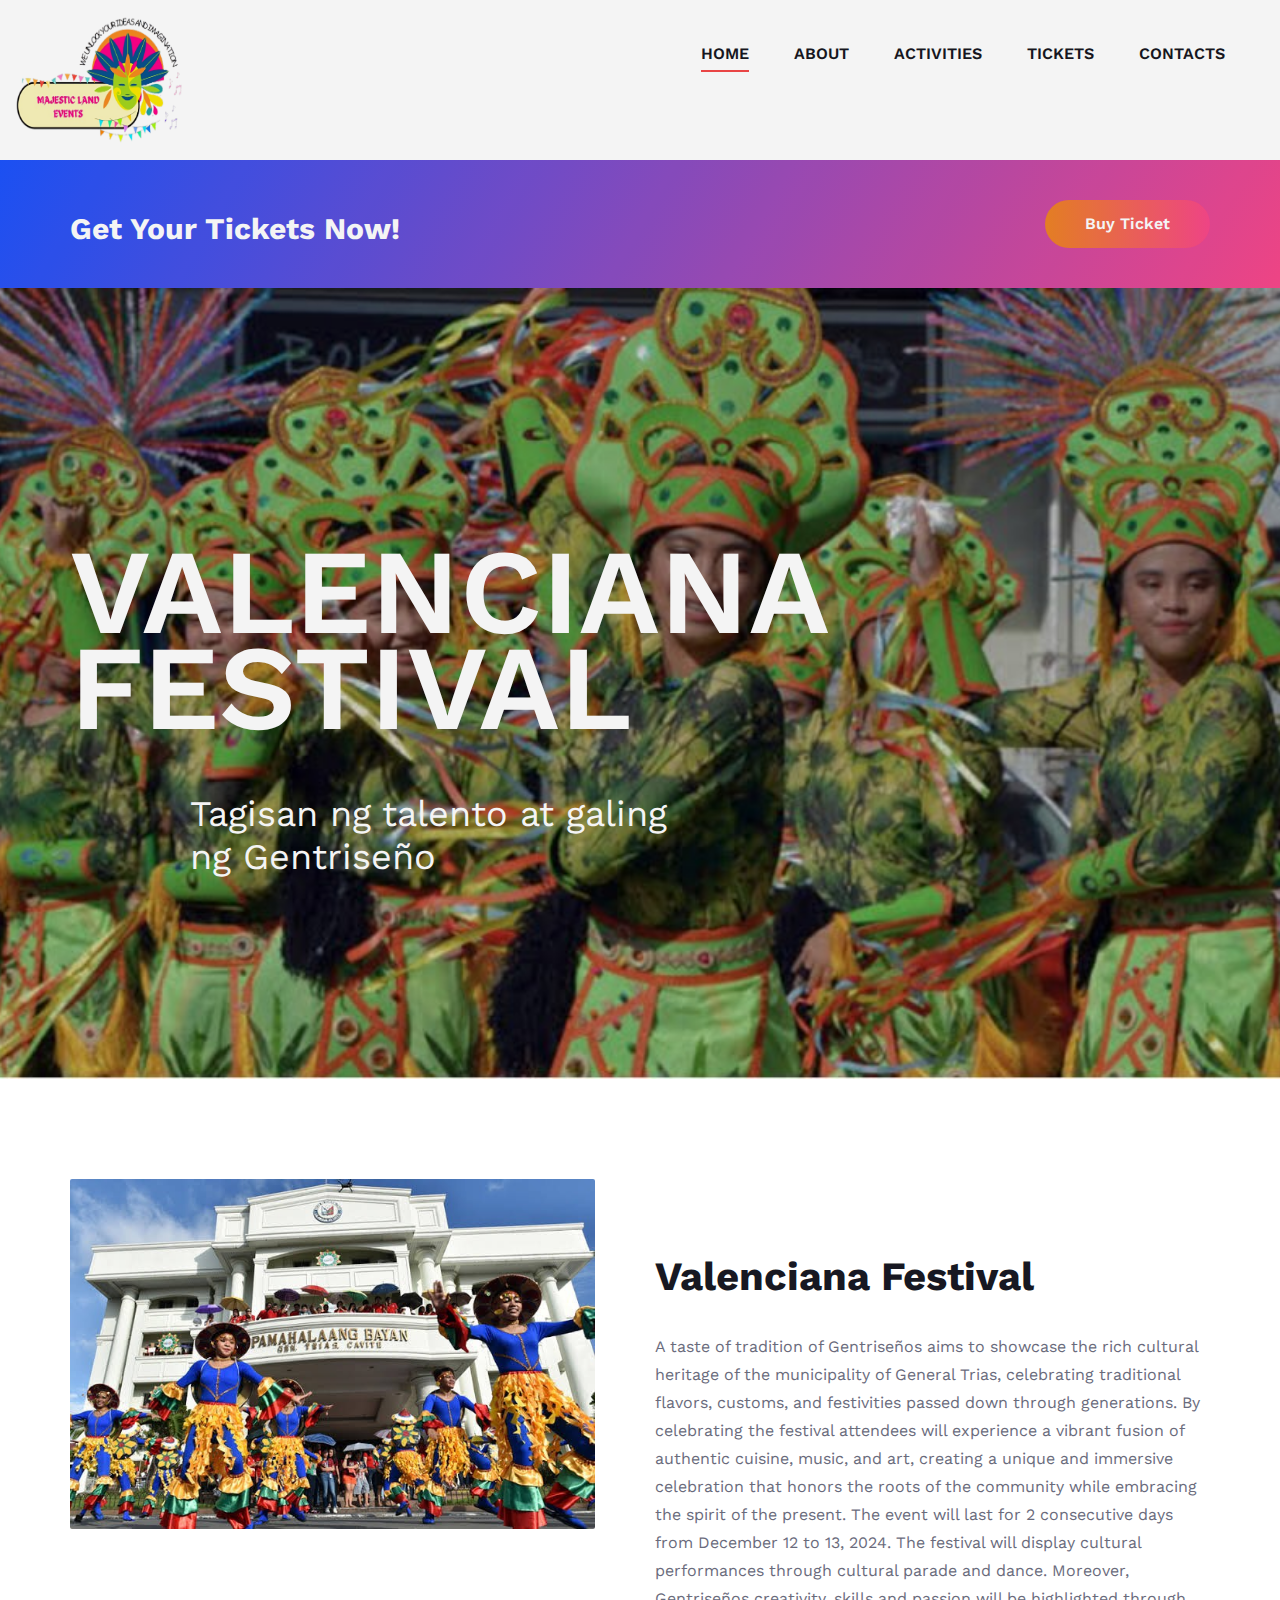
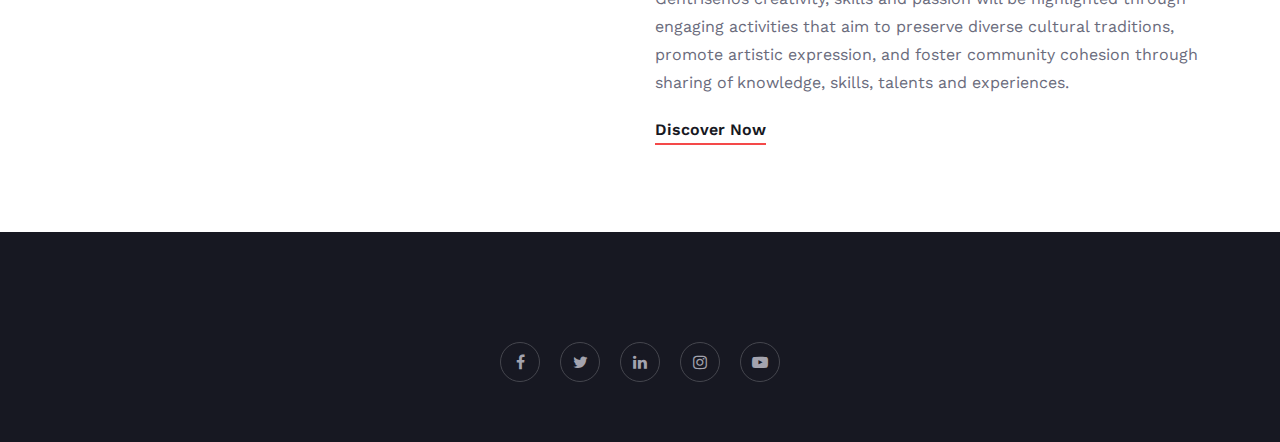
==== commit d91d4100: "remove template" ====
--- a/index.html
+++ b/index.html
@@ -3,11 +3,11 @@
 
 <head>
     <meta charset="UTF-8">
-    <meta name="description" content="Manup Template">
+    <meta name="description" content="Majestic Land Events">
     <meta name="keywords" content="Manup, unica, creative, html">
     <meta name="viewport" content="width=device-width, initial-scale=1.0">
     <meta http-equiv="X-UA-Compatible" content="ie=edge">
-    <title>Manup | Template</title>
+    <title>Majestic Land Events</title>
 
     <!-- Google Font -->
     <link href="https://fonts.googleapis.com/css?family=Work+Sans:400,500,600,700,800,900&display=swap"
